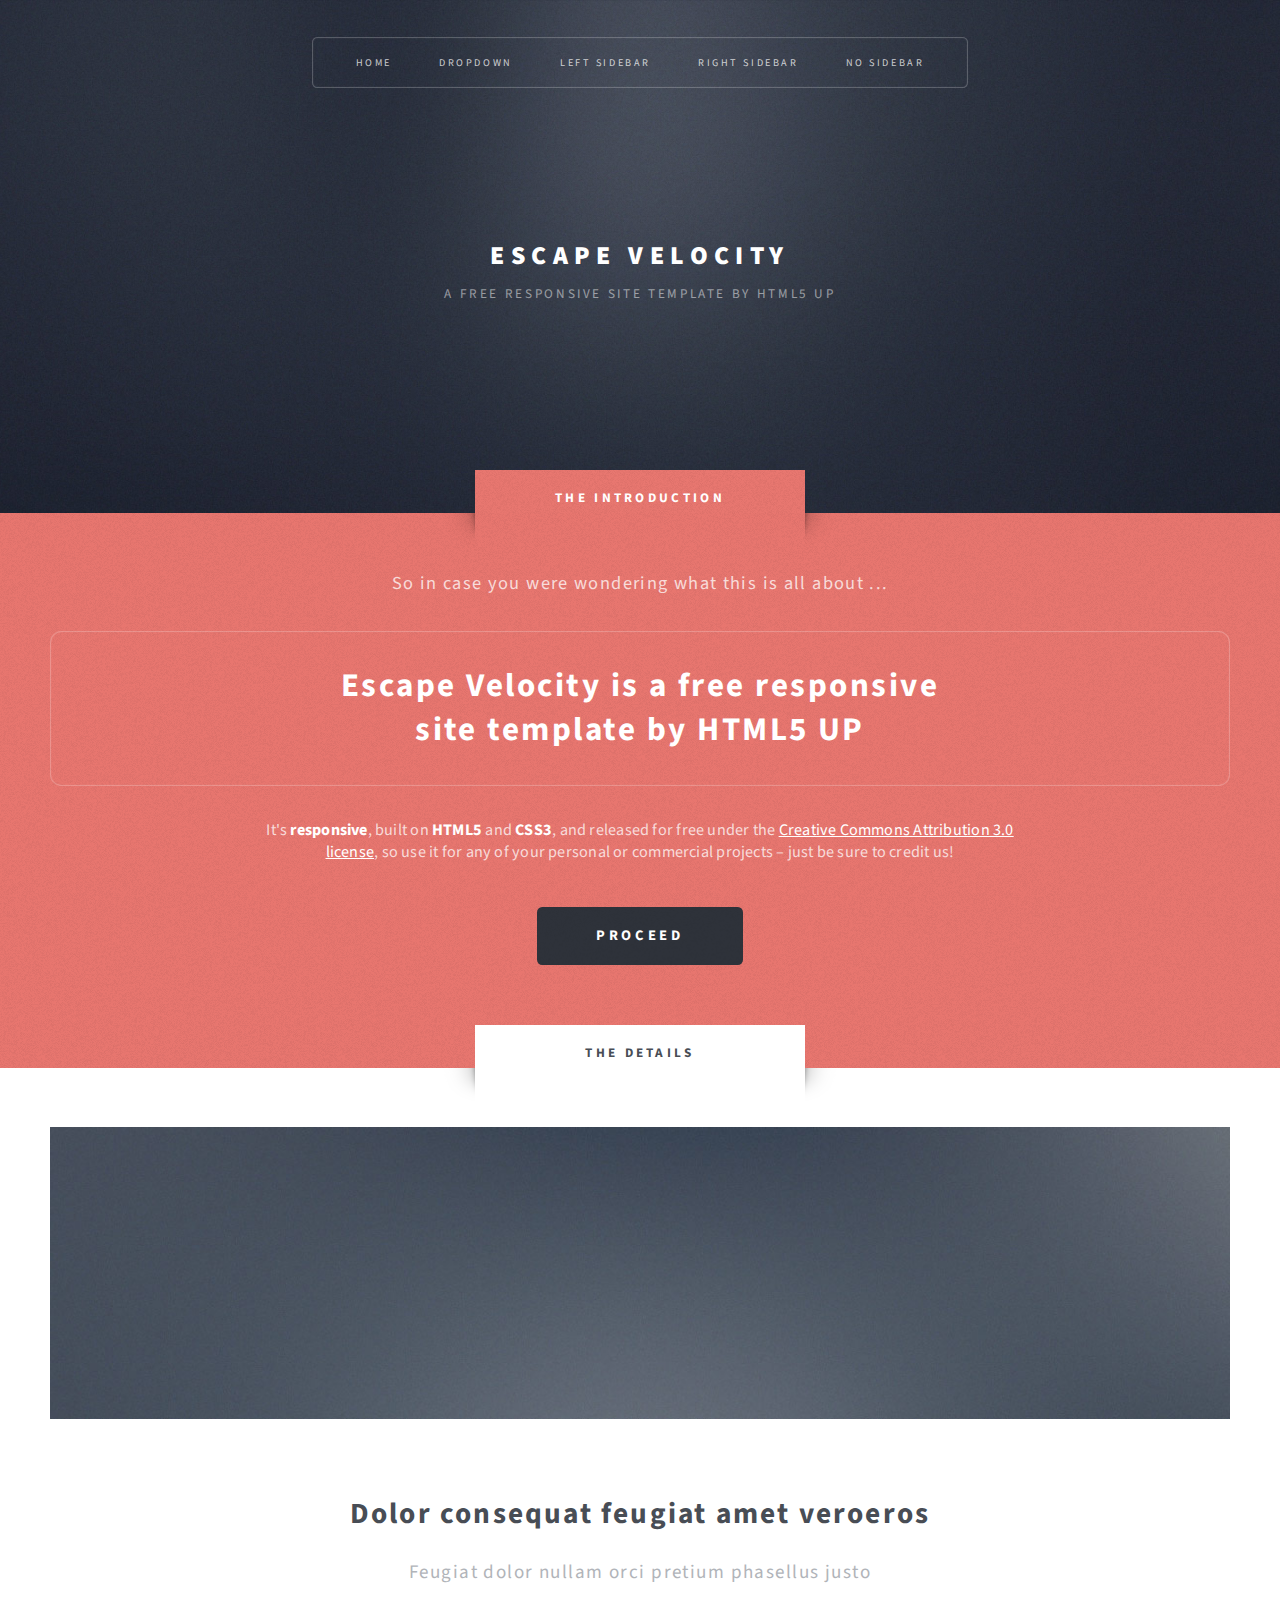
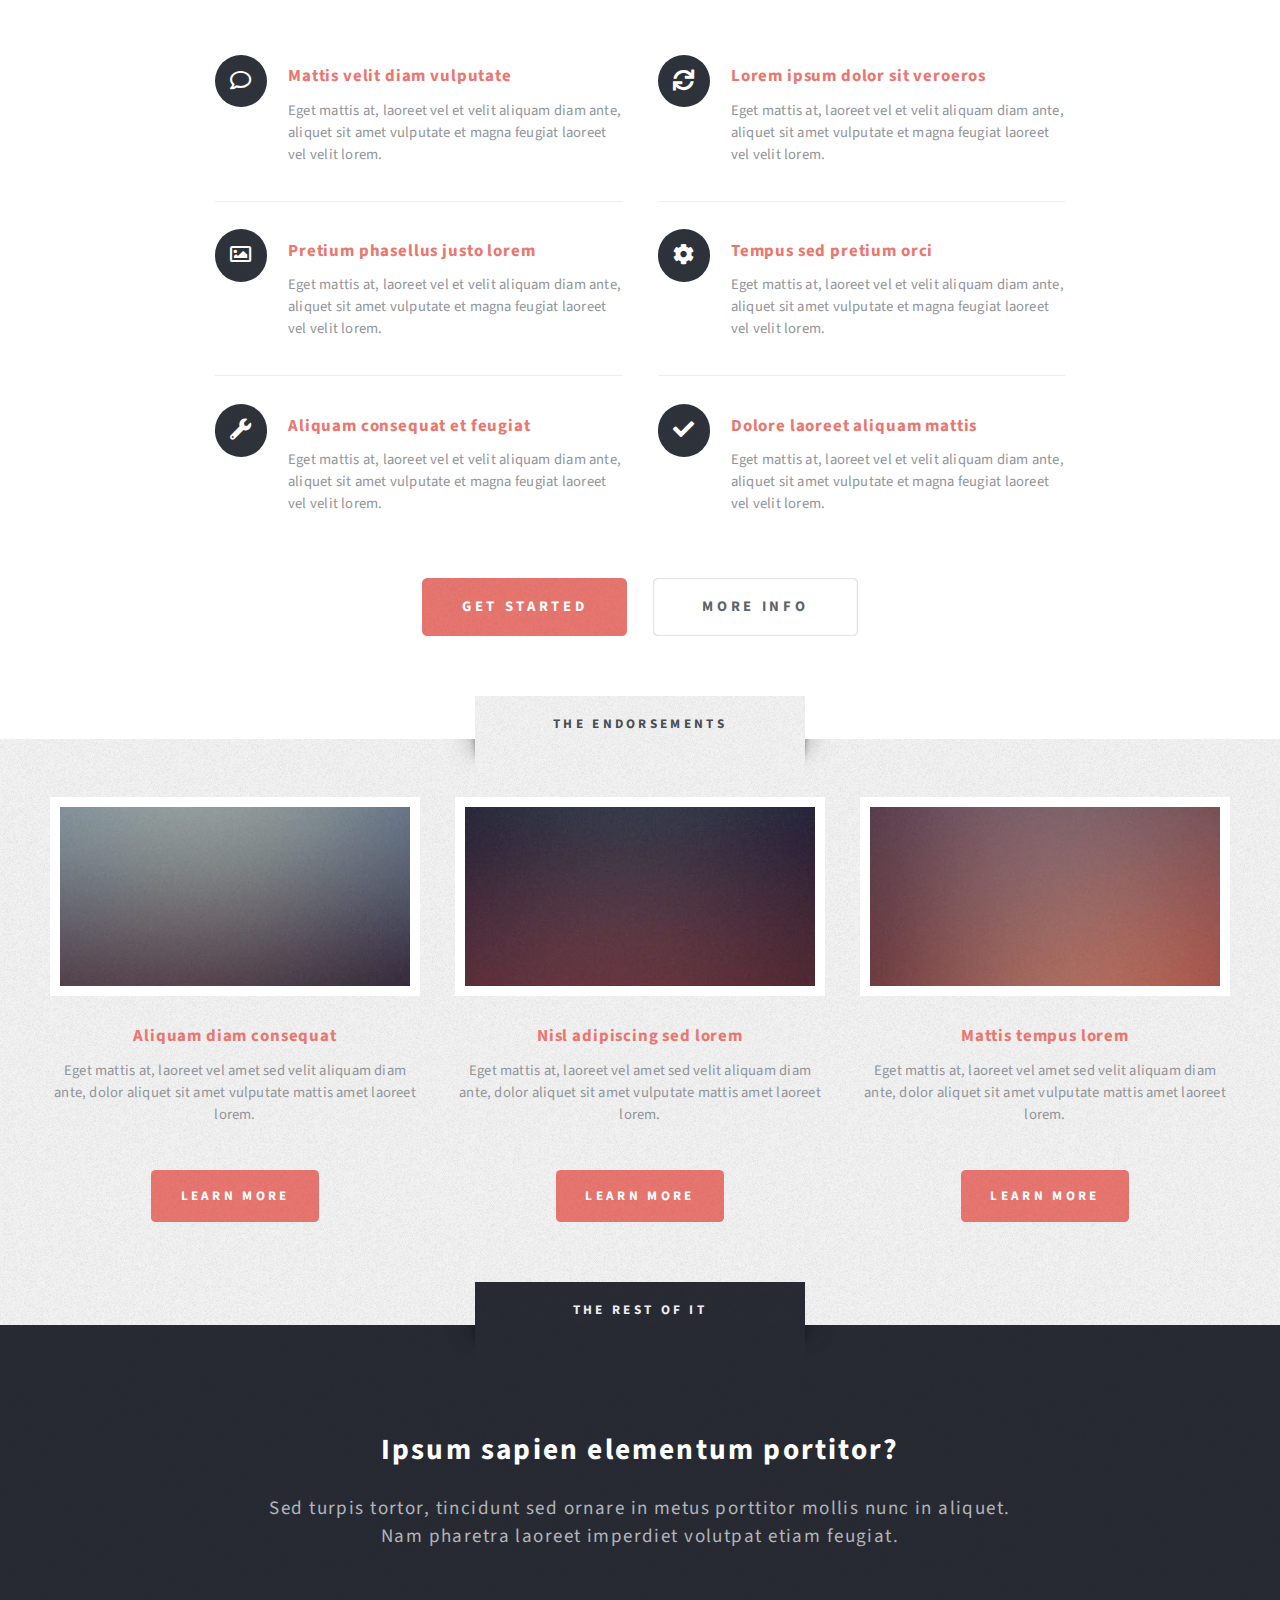
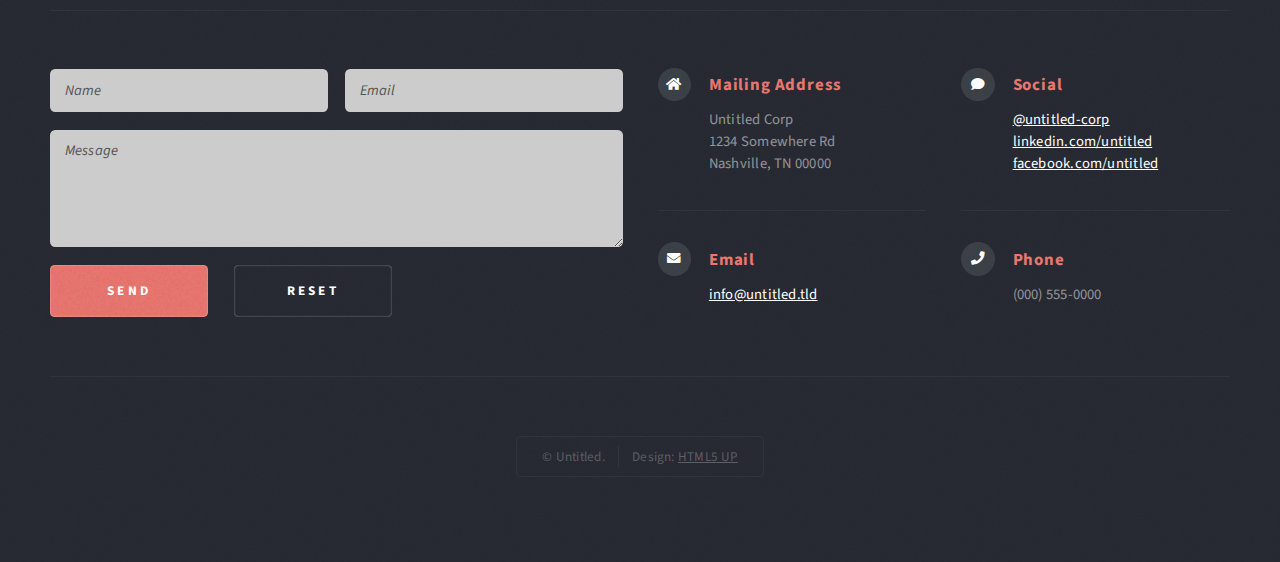
==== index.html @ 519ca479 "added template structure" ====
<!DOCTYPE HTML>
<!--
	Escape Velocity by HTML5 UP
	html5up.net | @ajlkn
	Free for personal and commercial use under the CCA 3.0 license (html5up.net/license)
-->
<html>
	<head>
		<title>Escape Velocity by HTML5 UP</title>
		<meta charset="utf-8" />
		<meta name="viewport" content="width=device-width, initial-scale=1, user-scalable=no" />
		<link rel="stylesheet" href="assets/css/main.css" />
	</head>
	<body class="homepage is-preload">
		<div id="page-wrapper">

			<!-- Header -->
				<section id="header" class="wrapper">

					<!-- Logo -->
						<div id="logo">
							<h1><a href="index.html">Escape Velocity</a></h1>
							<p>A free responsive site template by HTML5 UP</p>
						</div>

					<!-- Nav -->
						<nav id="nav">
							<ul>
								<li class="current"><a href="index.html">Home</a></li>
								<li>
									<a href="#">Dropdown</a>
									<ul>
										<li><a href="#">Lorem ipsum</a></li>
										<li><a href="#">Magna veroeros</a></li>
										<li><a href="#">Etiam nisl</a></li>
										<li>
											<a href="#">Sed consequat</a>
											<ul>
												<li><a href="#">Lorem dolor</a></li>
												<li><a href="#">Amet consequat</a></li>
												<li><a href="#">Magna phasellus</a></li>
												<li><a href="#">Etiam nisl</a></li>
												<li><a href="#">Sed feugiat</a></li>
											</ul>
										</li>
										<li><a href="#">Nisl tempus</a></li>
									</ul>
								</li>
								<li><a href="left-sidebar.html">Left Sidebar</a></li>
								<li><a href="right-sidebar.html">Right Sidebar</a></li>
								<li><a href="no-sidebar.html">No Sidebar</a></li>
							</ul>
						</nav>

				</section>

			<!-- Intro -->
				<section id="intro" class="wrapper style1">
					<div class="title">The Introduction</div>
					<div class="container">
						<p class="style1">So in case you were wondering what this is all about ...</p>
						<p class="style2">
							Escape Velocity is a free responsive<br class="mobile-hide" />
							site template by <a href="http://html5up.net" class="nobr">HTML5 UP</a>
						</p>
						<p class="style3">It's <strong>responsive</strong>, built on <strong>HTML5</strong> and <strong>CSS3</strong>, and released for
						free under the <a href="http://html5up.net/license">Creative Commons Attribution 3.0 license</a>, so use it for any of
						your personal or commercial projects &ndash; just be sure to credit us!</p>
						<ul class="actions">
							<li><a href="#" class="button style3 large">Proceed</a></li>
						</ul>
					</div>
				</section>

			<!-- Main -->
				<section id="main" class="wrapper style2">
					<div class="title">The Details</div>
					<div class="container">

						<!-- Image -->
							<a href="#" class="image featured">
								<img src="images/pic01.jpg" alt="" />
							</a>

						<!-- Features -->
							<section id="features">
								<header class="style1">
									<h2>Dolor consequat feugiat amet veroeros</h2>
									<p>Feugiat dolor nullam orci pretium phasellus justo</p>
								</header>
								<div class="feature-list">
									<div class="row">
										<div class="col-6 col-12-medium">
											<section>
												<h3 class="icon fa-comment">Mattis velit diam vulputate</h3>
												<p>Eget mattis at, laoreet vel et velit aliquam diam ante, aliquet sit amet vulputate et magna feugiat laoreet vel velit lorem.</p>
											</section>
										</div>
										<div class="col-6 col-12-medium">
											<section>
												<h3 class="icon solid fa-sync">Lorem ipsum dolor sit veroeros</h3>
												<p>Eget mattis at, laoreet vel et velit aliquam diam ante, aliquet sit amet vulputate et magna feugiat laoreet vel velit lorem.</p>
											</section>
										</div>
										<div class="col-6 col-12-medium">
											<section>
												<h3 class="icon fa-image">Pretium phasellus justo lorem</h3>
												<p>Eget mattis at, laoreet vel et velit aliquam diam ante, aliquet sit amet vulputate et magna feugiat laoreet vel velit lorem.</p>
											</section>
										</div>
										<div class="col-6 col-12-medium">
											<section>
												<h3 class="icon solid fa-cog">Tempus sed pretium orci</h3>
												<p>Eget mattis at, laoreet vel et velit aliquam diam ante, aliquet sit amet vulputate et magna feugiat laoreet vel velit lorem.</p>
											</section>
										</div>
										<div class="col-6 col-12-medium">
											<section>
												<h3 class="icon solid fa-wrench">Aliquam consequat et feugiat</h3>
												<p>Eget mattis at, laoreet vel et velit aliquam diam ante, aliquet sit amet vulputate et magna feugiat laoreet vel velit lorem.</p>
											</section>
										</div>
										<div class="col-6 col-12-medium">
											<section>
												<h3 class="icon solid fa-check">Dolore laoreet aliquam mattis</h3>
												<p>Eget mattis at, laoreet vel et velit aliquam diam ante, aliquet sit amet vulputate et magna feugiat laoreet vel velit lorem.</p>
											</section>
										</div>
									</div>
								</div>
								<ul class="actions special">
									<li><a href="#" class="button style1 large">Get Started</a></li>
									<li><a href="#" class="button style2 large">More Info</a></li>
								</ul>
							</section>

					</div>
				</section>

			<!-- Highlights -->
				<section id="highlights" class="wrapper style3">
					<div class="title">The Endorsements</div>
					<div class="container">
						<div class="row aln-center">
							<div class="col-4 col-12-medium">
								<section class="highlight">
									<a href="#" class="image featured"><img src="images/pic02.jpg" alt="" /></a>
									<h3><a href="#">Aliquam diam consequat</a></h3>
									<p>Eget mattis at, laoreet vel amet sed velit aliquam diam ante, dolor aliquet sit amet vulputate mattis amet laoreet lorem.</p>
									<ul class="actions">
										<li><a href="#" class="button style1">Learn More</a></li>
									</ul>
								</section>
							</div>
							<div class="col-4 col-12-medium">
								<section class="highlight">
									<a href="#" class="image featured"><img src="images/pic03.jpg" alt="" /></a>
									<h3><a href="#">Nisl adipiscing sed lorem</a></h3>
									<p>Eget mattis at, laoreet vel amet sed velit aliquam diam ante, dolor aliquet sit amet vulputate mattis amet laoreet lorem.</p>
									<ul class="actions">
										<li><a href="#" class="button style1">Learn More</a></li>
									</ul>
								</section>
							</div>
							<div class="col-4 col-12-medium">
								<section class="highlight">
									<a href="#" class="image featured"><img src="images/pic04.jpg" alt="" /></a>
									<h3><a href="#">Mattis tempus lorem</a></h3>
									<p>Eget mattis at, laoreet vel amet sed velit aliquam diam ante, dolor aliquet sit amet vulputate mattis amet laoreet lorem.</p>
									<ul class="actions">
										<li><a href="#" class="button style1">Learn More</a></li>
									</ul>
								</section>
							</div>
						</div>
					</div>
				</section>

			<!-- Footer -->
				<section id="footer" class="wrapper">
					<div class="title">The Rest Of It</div>
					<div class="container">
						<header class="style1">
							<h2>Ipsum sapien elementum portitor?</h2>
							<p>
								Sed turpis tortor, tincidunt sed ornare in metus porttitor mollis nunc in aliquet.<br />
								Nam pharetra laoreet imperdiet volutpat etiam feugiat.
							</p>
						</header>
						<div class="row">
							<div class="col-6 col-12-medium">

								<!-- Contact Form -->
									<section>
										<form method="post" action="#">
											<div class="row gtr-50">
												<div class="col-6 col-12-small">
													<input type="text" name="name" id="contact-name" placeholder="Name" />
												</div>
												<div class="col-6 col-12-small">
													<input type="text" name="email" id="contact-email" placeholder="Email" />
												</div>
												<div class="col-12">
													<textarea name="message" id="contact-message" placeholder="Message" rows="4"></textarea>
												</div>
												<div class="col-12">
													<ul class="actions">
														<li><input type="submit" class="style1" value="Send" /></li>
														<li><input type="reset" class="style2" value="Reset" /></li>
													</ul>
												</div>
											</div>
										</form>
									</section>

							</div>
							<div class="col-6 col-12-medium">

								<!-- Contact -->
									<section class="feature-list small">
										<div class="row">
											<div class="col-6 col-12-small">
												<section>
													<h3 class="icon solid fa-home">Mailing Address</h3>
													<p>
														Untitled Corp<br />
														1234 Somewhere Rd<br />
														Nashville, TN 00000
													</p>
												</section>
											</div>
											<div class="col-6 col-12-small">
												<section>
													<h3 class="icon solid fa-comment">Social</h3>
													<p>
														<a href="#">@untitled-corp</a><br />
														<a href="#">linkedin.com/untitled</a><br />
														<a href="#">facebook.com/untitled</a>
													</p>
												</section>
											</div>
											<div class="col-6 col-12-small">
												<section>
													<h3 class="icon solid fa-envelope">Email</h3>
													<p>
														<a href="#">info@untitled.tld</a>
													</p>
												</section>
											</div>
											<div class="col-6 col-12-small">
												<section>
													<h3 class="icon solid fa-phone">Phone</h3>
													<p>
														(000) 555-0000
													</p>
												</section>
											</div>
										</div>
									</section>

							</div>
						</div>
						<div id="copyright">
							<ul>
								<li>&copy; Untitled.</li><li>Design: <a href="http://html5up.net">HTML5 UP</a></li>
							</ul>
						</div>
					</div>
				</section>

		</div>

		<!-- Scripts -->
			<script src="assets/js/jquery.min.js"></script>
			<script src="assets/js/jquery.dropotron.min.js"></script>
			<script src="assets/js/browser.min.js"></script>
			<script src="assets/js/breakpoints.min.js"></script>
			<script src="assets/js/util.js"></script>
			<script src="assets/js/main.js"></script>

	</body>
</html>
---- assets/css/main.css ----
@import url("fontawesome-all.min.css");
@import url("https://fonts.googleapis.com/css?family=Source+Sans+Pro:400,400italic,700,900");

/*
	Escape Velocity by HTML5 UP
	html5up.net | @ajlkn
	Free for personal and commercial use under the CCA 3.0 license (html5up.net/license)
*/

html, body, div, span, applet, object,
iframe, h1, h2, h3, h4, h5, h6, p, blockquote,
pre, a, abbr, acronym, address, big, cite,
code, del, dfn, em, img, ins, kbd, q, s, samp,
small, strike, strong, sub, sup, tt, var, b,
u, i, center, dl, dt, dd, ol, ul, li, fieldset,
form, label, legend, table, caption, tbody,
tfoot, thead, tr, th, td, article, aside,
canvas, details, embed, figure, figcaption,
footer, header, hgroup, menu, nav, output, ruby,
section, summary, time, mark, audio, video {
	margin: 0;
	padding: 0;
	border: 0;
	font-size: 100%;
	font: inherit;
	vertical-align: baseline;}

article, aside, details, figcaption, figure,
footer, header, hgroup, menu, nav, section {
	display: block;}

body {
	line-height: 1;
}

ol, ul {
	list-style: none;
}

blockquote, q {
	quotes: none;
}

	blockquote:before, blockquote:after, q:before, q:after {
		content: '';
		content: none;
	}

table {
	border-collapse: collapse;
	border-spacing: 0;
}

body {
	-webkit-text-size-adjust: none;
}

mark {
	background-color: transparent;
	color: inherit;
}

input::-moz-focus-inner {
	border: 0;
	padding: 0;
}

input, select, textarea {
	-moz-appearance: none;
	-webkit-appearance: none;
	-ms-appearance: none;
	appearance: none;
}

/* Basic */

	@-ms-viewport {
		width: device-width;
	}

	html {
		box-sizing: border-box;
	}

	*, *:before, *:after {
		box-sizing: inherit;
	}

	body.is-preload *, body.is-preload *:before, body.is-preload *:after {
		-moz-animation: none !important;
		-webkit-animation: none !important;
		-ms-animation: none !important;
		animation: none !important;
		-moz-transition: none !important;
		-webkit-transition: none !important;
		-ms-transition: none !important;
		transition: none !important;
	}

	body, input, textarea, select {
		font-family: 'Source Sans Pro', sans-serif;
		font-weight: 400;
		color: #919499;
		font-size: 14pt;
		line-height: 1.75em;
		letter-spacing: 0.025em;
	}

	h1, h2, h3, h4, h5, h6 {
		font-weight: 700;
		color: #484d55;
	}

		h1 a, h2 a, h3 a, h4 a, h5 a, h6 a {
			color: inherit;
			text-decoration: none;
		}

	a {
		-moz-transition: color .25s ease-in-out;
		-webkit-transition: color .25s ease-in-out;
		-ms-transition: color .25s ease-in-out;
		transition: color .25s ease-in-out;
		text-decoration: underline;
		color: #717479;
	}

		a:hover {
			text-decoration: none;
		}

	strong, b {
		font-weight: 700;
		color: #484d55;
	}

	blockquote {
		border-left: solid 0.5em #ddd;
		padding: 1em 0 1em 2em;
		font-style: italic;
	}

	em, i {
		font-style: italic;
	}

	hr {
		border: 0;
		border-top: solid 1px #ddd;
		margin: 2em 0 2em 0;
	}

	sub {
		position: relative;
		top: 0.5em;
		font-size: 0.8em;
	}

	sup {
		position: relative;
		top: -0.5em;
		font-size: 0.8em;
	}

	.nobr {
		white-space: nowrap;
	}

	br.clear {
		clear: both;
	}

	p, ul, ol, dl, table, blockquote, form {
		margin-bottom: 2em;
	}

/* Container */

	.container {
		margin: 0 auto;
		max-width: 100%;
		width: 68em;
	}

		@media screen and (max-width: 1680px) {

			.container {
				width: 70em;
			}

		}

		@media screen and (max-width: 1280px) {

			.container {
				width: calc(100% - 100px);
			}

		}

		@media screen and (max-width: 980px) {

			.container {
				width: calc(100% - 100px);
			}

		}

		@media screen and (max-width: 736px) {

			.container {
				width: calc(100% - 40px);
			}

		}

/* Row */

	.row {
		display: flex;
		flex-wrap: wrap;
		box-sizing: border-box;
		align-items: stretch;
	}

		.row > * {
			box-sizing: border-box;
		}

		.row.gtr-uniform > * > :last-child {
			margin-bottom: 0;
		}

		.row.aln-left {
			justify-content: flex-start;
		}

		.row.aln-center {
			justify-content: center;
		}

		.row.aln-right {
			justify-content: flex-end;
		}

		.row.aln-top {
			align-items: flex-start;
		}

		.row.aln-middle {
			align-items: center;
		}

		.row.aln-bottom {
			align-items: flex-end;
		}

		.row > .imp {
			order: -1;
		}

		.row > .col-1 {
			width: 8.33333%;
		}

		.row > .off-1 {
			margin-left: 8.33333%;
		}

		.row > .col-2 {
			width: 16.66667%;
		}

		.row > .off-2 {
			margin-left: 16.66667%;
		}

		.row > .col-3 {
			width: 25%;
		}

		.row > .off-3 {
			margin-left: 25%;
		}

		.row > .col-4 {
			width: 33.33333%;
		}

		.row > .off-4 {
			margin-left: 33.33333%;
		}

		.row > .col-5 {
			width: 41.66667%;
		}

		.row > .off-5 {
			margin-left: 41.66667%;
		}

		.row > .col-6 {
			width: 50%;
		}

		.row > .off-6 {
			margin-left: 50%;
		}

		.row > .col-7 {
			width: 58.33333%;
		}

		.row > .off-7 {
			margin-left: 58.33333%;
		}

		.row > .col-8 {
			width: 66.66667%;
		}

		.row > .off-8 {
			margin-left: 66.66667%;
		}

		.row > .col-9 {
			width: 75%;
		}

		.row > .off-9 {
			margin-left: 75%;
		}

		.row > .col-10 {
			width: 83.33333%;
		}

		.row > .off-10 {
			margin-left: 83.33333%;
		}

		.row > .col-11 {
			width: 91.66667%;
		}

		.row > .off-11 {
			margin-left: 91.66667%;
		}

		.row > .col-12 {
			width: 100%;
		}

		.row > .off-12 {
			margin-left: 100%;
		}

		.row.gtr-0 {
			margin-top: 0px;
			margin-left: 0px;
		}

			.row.gtr-0 > * {
				padding: 0px 0 0 0px;
			}

			.row.gtr-0.gtr-uniform {
				margin-top: 0px;
			}

				.row.gtr-0.gtr-uniform > * {
					padding-top: 0px;
				}

		.row.gtr-25 {
			margin-top: -12.5px;
			margin-left: -12.5px;
		}

			.row.gtr-25 > * {
				padding: 12.5px 0 0 12.5px;
			}

			.row.gtr-25.gtr-uniform {
				margin-top: -12.5px;
			}

				.row.gtr-25.gtr-uniform > * {
					padding-top: 12.5px;
				}

		.row.gtr-50 {
			margin-top: -25px;
			margin-left: -25px;
		}

			.row.gtr-50 > * {
				padding: 25px 0 0 25px;
			}

			.row.gtr-50.gtr-uniform {
				margin-top: -25px;
			}

				.row.gtr-50.gtr-uniform > * {
					padding-top: 25px;
				}

		.row {
			margin-top: -50px;
			margin-left: -50px;
		}

			.row > * {
				padding: 50px 0 0 50px;
			}

			.row.gtr-uniform {
				margin-top: -50px;
			}

				.row.gtr-uniform > * {
					padding-top: 50px;
				}

		.row.gtr-150 {
			margin-top: -75px;
			margin-left: -75px;
		}

			.row.gtr-150 > * {
				padding: 75px 0 0 75px;
			}

			.row.gtr-150.gtr-uniform {
				margin-top: -75px;
			}

				.row.gtr-150.gtr-uniform > * {
					padding-top: 75px;
				}

		.row.gtr-200 {
			margin-top: -100px;
			margin-left: -100px;
		}

			.row.gtr-200 > * {
				padding: 100px 0 0 100px;
			}

			.row.gtr-200.gtr-uniform {
				margin-top: -100px;
			}

				.row.gtr-200.gtr-uniform > * {
					padding-top: 100px;
				}

		@media screen and (max-width: 1680px) {

			.row {
				display: flex;
				flex-wrap: wrap;
				box-sizing: border-box;
				align-items: stretch;
			}

				.row > * {
					box-sizing: border-box;
				}

				.row.gtr-uniform > * > :last-child {
					margin-bottom: 0;
				}

				.row.aln-left {
					justify-content: flex-start;
				}

				.row.aln-center {
					justify-content: center;
				}

				.row.aln-right {
					justify-content: flex-end;
				}

				.row.aln-top {
					align-items: flex-start;
				}

				.row.aln-middle {
					align-items: center;
				}

				.row.aln-bottom {
					align-items: flex-end;
				}

				.row > .imp-xlarge {
					order: -1;
				}

				.row > .col-1-xlarge {
					width: 8.33333%;
				}

				.row > .off-1-xlarge {
					margin-left: 8.33333%;
				}

				.row > .col-2-xlarge {
					width: 16.66667%;
				}

				.row > .off-2-xlarge {
					margin-left: 16.66667%;
				}

				.row > .col-3-xlarge {
					width: 25%;
				}

				.row > .off-3-xlarge {
					margin-left: 25%;
				}

				.row > .col-4-xlarge {
					width: 33.33333%;
				}

				.row > .off-4-xlarge {
					margin-left: 33.33333%;
				}

				.row > .col-5-xlarge {
					width: 41.66667%;
				}

				.row > .off-5-xlarge {
					margin-left: 41.66667%;
				}

				.row > .col-6-xlarge {
					width: 50%;
				}

				.row > .off-6-xlarge {
					margin-left: 50%;
				}

				.row > .col-7-xlarge {
					width: 58.33333%;
				}

				.row > .off-7-xlarge {
					margin-left: 58.33333%;
				}

				.row > .col-8-xlarge {
					width: 66.66667%;
				}

				.row > .off-8-xlarge {
					margin-left: 66.66667%;
				}

				.row > .col-9-xlarge {
					width: 75%;
				}

				.row > .off-9-xlarge {
					margin-left: 75%;
				}

				.row > .col-10-xlarge {
					width: 83.33333%;
				}

				.row > .off-10-xlarge {
					margin-left: 83.33333%;
				}

				.row > .col-11-xlarge {
					width: 91.66667%;
				}

				.row > .off-11-xlarge {
					margin-left: 91.66667%;
				}

				.row > .col-12-xlarge {
					width: 100%;
				}

				.row > .off-12-xlarge {
					margin-left: 100%;
				}

				.row.gtr-0 {
					margin-top: 0px;
					margin-left: 0px;
				}

					.row.gtr-0 > * {
						padding: 0px 0 0 0px;
					}

					.row.gtr-0.gtr-uniform {
						margin-top: 0px;
					}

						.row.gtr-0.gtr-uniform > * {
							padding-top: 0px;
						}

				.row.gtr-25 {
					margin-top: -12.5px;
					margin-left: -12.5px;
				}

					.row.gtr-25 > * {
						padding: 12.5px 0 0 12.5px;
					}

					.row.gtr-25.gtr-uniform {
						margin-top: -12.5px;
					}

						.row.gtr-25.gtr-uniform > * {
							padding-top: 12.5px;
						}

				.row.gtr-50 {
					margin-top: -25px;
					margin-left: -25px;
				}

					.row.gtr-50 > * {
						padding: 25px 0 0 25px;
					}

					.row.gtr-50.gtr-uniform {
						margin-top: -25px;
					}

						.row.gtr-50.gtr-uniform > * {
							padding-top: 25px;
						}

				.row {
					margin-top: -50px;
					margin-left: -50px;
				}

					.row > * {
						padding: 50px 0 0 50px;
					}

					.row.gtr-uniform {
						margin-top: -50px;
					}

						.row.gtr-uniform > * {
							padding-top: 50px;
						}

				.row.gtr-150 {
					margin-top: -75px;
					margin-left: -75px;
				}

					.row.gtr-150 > * {
						padding: 75px 0 0 75px;
					}

					.row.gtr-150.gtr-uniform {
						margin-top: -75px;
					}

						.row.gtr-150.gtr-uniform > * {
							padding-top: 75px;
						}

				.row.gtr-200 {
					margin-top: -100px;
					margin-left: -100px;
				}

					.row.gtr-200 > * {
						padding: 100px 0 0 100px;
					}

					.row.gtr-200.gtr-uniform {
						margin-top: -100px;
					}

						.row.gtr-200.gtr-uniform > * {
							padding-top: 100px;
						}

		}

		@media screen and (max-width: 1280px) {

			.row {
				display: flex;
				flex-wrap: wrap;
				box-sizing: border-box;
				align-items: stretch;
			}

				.row > * {
					box-sizing: border-box;
				}

				.row.gtr-uniform > * > :last-child {
					margin-bottom: 0;
				}

				.row.aln-left {
					justify-content: flex-start;
				}

				.row.aln-center {
					justify-content: center;
				}

				.row.aln-right {
					justify-content: flex-end;
				}

				.row.aln-top {
					align-items: flex-start;
				}

				.row.aln-middle {
					align-items: center;
				}

				.row.aln-bottom {
					align-items: flex-end;
				}

				.row > .imp-large {
					order: -1;
				}

				.row > .col-1-large {
					width: 8.33333%;
				}

				.row > .off-1-large {
					margin-left: 8.33333%;
				}

				.row > .col-2-large {
					width: 16.66667%;
				}

				.row > .off-2-large {
					margin-left: 16.66667%;
				}

				.row > .col-3-large {
					width: 25%;
				}

				.row > .off-3-large {
					margin-left: 25%;
				}

				.row > .col-4-large {
					width: 33.33333%;
				}

				.row > .off-4-large {
					margin-left: 33.33333%;
				}

				.row > .col-5-large {
					width: 41.66667%;
				}

				.row > .off-5-large {
					margin-left: 41.66667%;
				}

				.row > .col-6-large {
					width: 50%;
				}

				.row > .off-6-large {
					margin-left: 50%;
				}

				.row > .col-7-large {
					width: 58.33333%;
				}

				.row > .off-7-large {
					margin-left: 58.33333%;
				}

				.row > .col-8-large {
					width: 66.66667%;
				}

				.row > .off-8-large {
					margin-left: 66.66667%;
				}

				.row > .col-9-large {
					width: 75%;
				}

				.row > .off-9-large {
					margin-left: 75%;
				}

				.row > .col-10-large {
					width: 83.33333%;
				}

				.row > .off-10-large {
					margin-left: 83.33333%;
				}

				.row > .col-11-large {
					width: 91.66667%;
				}

				.row > .off-11-large {
					margin-left: 91.66667%;
				}

				.row > .col-12-large {
					width: 100%;
				}

				.row > .off-12-large {
					margin-left: 100%;
				}

				.row.gtr-0 {
					margin-top: 0px;
					margin-left: 0px;
				}

					.row.gtr-0 > * {
						padding: 0px 0 0 0px;
					}

					.row.gtr-0.gtr-uniform {
						margin-top: 0px;
					}

						.row.gtr-0.gtr-uniform > * {
							padding-top: 0px;
						}

				.row.gtr-25 {
					margin-top: -8.75px;
					margin-left: -8.75px;
				}

					.row.gtr-25 > * {
						padding: 8.75px 0 0 8.75px;
					}

					.row.gtr-25.gtr-uniform {
						margin-top: -8.75px;
					}

						.row.gtr-25.gtr-uniform > * {
							padding-top: 8.75px;
						}

				.row.gtr-50 {
					margin-top: -17.5px;
					margin-left: -17.5px;
				}

					.row.gtr-50 > * {
						padding: 17.5px 0 0 17.5px;
					}

					.row.gtr-50.gtr-uniform {
						margin-top: -17.5px;
					}

						.row.gtr-50.gtr-uniform > * {
							padding-top: 17.5px;
						}

				.row {
					margin-top: -35px;
					margin-left: -35px;
				}

					.row > * {
						padding: 35px 0 0 35px;
					}

					.row.gtr-uniform {
						margin-top: -35px;
					}

						.row.gtr-uniform > * {
							padding-top: 35px;
						}

				.row.gtr-150 {
					margin-top: -52.5px;
					margin-left: -52.5px;
				}

					.row.gtr-150 > * {
						padding: 52.5px 0 0 52.5px;
					}

					.row.gtr-150.gtr-uniform {
						margin-top: -52.5px;
					}

						.row.gtr-150.gtr-uniform > * {
							padding-top: 52.5px;
						}

				.row.gtr-200 {
					margin-top: -70px;
					margin-left: -70px;
				}

					.row.gtr-200 > * {
						padding: 70px 0 0 70px;
					}

					.row.gtr-200.gtr-uniform {
						margin-top: -70px;
					}

						.row.gtr-200.gtr-uniform > * {
							padding-top: 70px;
						}

		}

		@media screen and (max-width: 980px) {

			.row {
				display: flex;
				flex-wrap: wrap;
				box-sizing: border-box;
				align-items: stretch;
			}

				.row > * {
					box-sizing: border-box;
				}

				.row.gtr-uniform > * > :last-child {
					margin-bottom: 0;
				}

				.row.aln-left {
					justify-content: flex-start;
				}

				.row.aln-center {
					justify-content: center;
				}

				.row.aln-right {
					justify-content: flex-end;
				}

				.row.aln-top {
					align-items: flex-start;
				}

				.row.aln-middle {
					align-items: center;
				}

				.row.aln-bottom {
					align-items: flex-end;
				}

				.row > .imp-medium {
					order: -1;
				}

				.row > .col-1-medium {
					width: 8.33333%;
				}

				.row > .off-1-medium {
					margin-left: 8.33333%;
				}

				.row > .col-2-medium {
					width: 16.66667%;
				}

				.row > .off-2-medium {
					margin-left: 16.66667%;
				}

				.row > .col-3-medium {
					width: 25%;
				}

				.row > .off-3-medium {
					margin-left: 25%;
				}

				.row > .col-4-medium {
					width: 33.33333%;
				}

				.row > .off-4-medium {
					margin-left: 33.33333%;
				}

				.row > .col-5-medium {
					width: 41.66667%;
				}

				.row > .off-5-medium {
					margin-left: 41.66667%;
				}

				.row > .col-6-medium {
					width: 50%;
				}

				.row > .off-6-medium {
					margin-left: 50%;
				}

				.row > .col-7-medium {
					width: 58.33333%;
				}

				.row > .off-7-medium {
					margin-left: 58.33333%;
				}

				.row > .col-8-medium {
					width: 66.66667%;
				}

				.row > .off-8-medium {
					margin-left: 66.66667%;
				}

				.row > .col-9-medium {
					width: 75%;
				}

				.row > .off-9-medium {
					margin-left: 75%;
				}

				.row > .col-10-medium {
					width: 83.33333%;
				}

				.row > .off-10-medium {
					margin-left: 83.33333%;
				}

				.row > .col-11-medium {
					width: 91.66667%;
				}

				.row > .off-11-medium {
					margin-left: 91.66667%;
				}

				.row > .col-12-medium {
					width: 100%;
				}

				.row > .off-12-medium {
					margin-left: 100%;
				}

				.row.gtr-0 {
					margin-top: 0px;
					margin-left: 0px;
				}

					.row.gtr-0 > * {
						padding: 0px 0 0 0px;
					}

					.row.gtr-0.gtr-uniform {
						margin-top: 0px;
					}

						.row.gtr-0.gtr-uniform > * {
							padding-top: 0px;
						}

				.row.gtr-25 {
					margin-top: -12.5px;
					margin-left: -12.5px;
				}

					.row.gtr-25 > * {
						padding: 12.5px 0 0 12.5px;
					}

					.row.gtr-25.gtr-uniform {
						margin-top: -12.5px;
					}

						.row.gtr-25.gtr-uniform > * {
							padding-top: 12.5px;
						}

				.row.gtr-50 {
					margin-top: -25px;
					margin-left: -25px;
				}

					.row.gtr-50 > * {
						padding: 25px 0 0 25px;
					}

					.row.gtr-50.gtr-uniform {
						margin-top: -25px;
					}

						.row.gtr-50.gtr-uniform > * {
							padding-top: 25px;
						}

				.row {
					margin-top: -50px;
					margin-left: -50px;
				}

					.row > * {
						padding: 50px 0 0 50px;
					}

					.row.gtr-uniform {
						margin-top: -50px;
					}

						.row.gtr-uniform > * {
							padding-top: 50px;
						}

				.row.gtr-150 {
					margin-top: -75px;
					margin-left: -75px;
				}

					.row.gtr-150 > * {
						padding: 75px 0 0 75px;
					}

					.row.gtr-150.gtr-uniform {
						margin-top: -75px;
					}

						.row.gtr-150.gtr-uniform > * {
							padding-top: 75px;
						}

				.row.gtr-200 {
					margin-top: -100px;
					margin-left: -100px;
				}

					.row.gtr-200 > * {
						padding: 100px 0 0 100px;
					}

					.row.gtr-200.gtr-uniform {
						margin-top: -100px;
					}

						.row.gtr-200.gtr-uniform > * {
							padding-top: 100px;
						}

		}

		@media screen and (max-width: 736px) {

			.row {
				display: flex;
				flex-wrap: wrap;
				box-sizing: border-box;
				align-items: stretch;
			}

				.row > * {
					box-sizing: border-box;
				}

				.row.gtr-uniform > * > :last-child {
					margin-bottom: 0;
				}

				.row.aln-left {
					justify-content: flex-start;
				}

				.row.aln-center {
					justify-content: center;
				}

				.row.aln-right {
					justify-content: flex-end;
				}

				.row.aln-top {
					align-items: flex-start;
				}

				.row.aln-middle {
					align-items: center;
				}

				.row.aln-bottom {
					align-items: flex-end;
				}

				.row > .imp-small {
					order: -1;
				}

				.row > .col-1-small {
					width: 8.33333%;
				}

				.row > .off-1-small {
					margin-left: 8.33333%;
				}

				.row > .col-2-small {
					width: 16.66667%;
				}

				.row > .off-2-small {
					margin-left: 16.66667%;
				}

				.row > .col-3-small {
					width: 25%;
				}

				.row > .off-3-small {
					margin-left: 25%;
				}

				.row > .col-4-small {
					width: 33.33333%;
				}

				.row > .off-4-small {
					margin-left: 33.33333%;
				}

				.row > .col-5-small {
					width: 41.66667%;
				}

				.row > .off-5-small {
					margin-left: 41.66667%;
				}

				.row > .col-6-small {
					width: 50%;
				}

				.row > .off-6-small {
					margin-left: 50%;
				}

				.row > .col-7-small {
					width: 58.33333%;
				}

				.row > .off-7-small {
					margin-left: 58.33333%;
				}

				.row > .col-8-small {
					width: 66.66667%;
				}

				.row > .off-8-small {
					margin-left: 66.66667%;
				}

				.row > .col-9-small {
					width: 75%;
				}

				.row > .off-9-small {
					margin-left: 75%;
				}

				.row > .col-10-small {
					width: 83.33333%;
				}

				.row > .off-10-small {
					margin-left: 83.33333%;
				}

				.row > .col-11-small {
					width: 91.66667%;
				}

				.row > .off-11-small {
					margin-left: 91.66667%;
				}

				.row > .col-12-small {
					width: 100%;
				}

				.row > .off-12-small {
					margin-left: 100%;
				}

				.row.gtr-0 {
					margin-top: 0px;
					margin-left: 0px;
				}

					.row.gtr-0 > * {
						padding: 0px 0 0 0px;
					}

					.row.gtr-0.gtr-uniform {
						margin-top: 0px;
					}

						.row.gtr-0.gtr-uniform > * {
							padding-top: 0px;
						}

				.row.gtr-25 {
					margin-top: -7.5px;
					margin-left: -7.5px;
				}

					.row.gtr-25 > * {
						padding: 7.5px 0 0 7.5px;
					}

					.row.gtr-25.gtr-uniform {
						margin-top: -7.5px;
					}

						.row.gtr-25.gtr-uniform > * {
							padding-top: 7.5px;
						}

				.row.gtr-50 {
					margin-top: -15px;
					margin-left: -15px;
				}

					.row.gtr-50 > * {
						padding: 15px 0 0 15px;
					}

					.row.gtr-50.gtr-uniform {
						margin-top: -15px;
					}

						.row.gtr-50.gtr-uniform > * {
							padding-top: 15px;
						}

				.row {
					margin-top: -30px;
					margin-left: -30px;
				}

					.row > * {
						padding: 30px 0 0 30px;
					}

					.row.gtr-uniform {
						margin-top: -30px;
					}

						.row.gtr-uniform > * {
							padding-top: 30px;
						}

				.row.gtr-150 {
					margin-top: -45px;
					margin-left: -45px;
				}

					.row.gtr-150 > * {
						padding: 45px 0 0 45px;
					}

					.row.gtr-150.gtr-uniform {
						margin-top: -45px;
					}

						.row.gtr-150.gtr-uniform > * {
							padding-top: 45px;
						}

				.row.gtr-200 {
					margin-top: -60px;
					margin-left: -60px;
				}

					.row.gtr-200 > * {
						padding: 60px 0 0 60px;
					}

					.row.gtr-200.gtr-uniform {
						margin-top: -60px;
					}

						.row.gtr-200.gtr-uniform > * {
							padding-top: 60px;
						}

		}

/* Section/Article */

	section,
	article {
		margin: 0 0 4em 0;
	}

	section > :last-child,
	article > :last-child,
	section:last-child,
	article:last-child {
		margin-bottom: 0;
	}

	header.style1 {
		text-align: center;
		padding: 3em 0 3em 0;
	}

		header.style1 h2 {
			font-weight: 700;
			font-size: 2em;
			letter-spacing: 0.075em;
			line-height: 1.5em;
		}

		header.style1 p {
			color: #b1b4b9;
			display: block;
			margin: 1.15em 0 0 0;
			font-size: 1.3em;
			letter-spacing: 0.075em;
			line-height: 1.5em;
		}

/* Table */

	table {
		width: 100%;
	}

		table.default {
			width: 100%;
		}

			table.default tbody tr:nth-child(2n+2) {
				background: #f4f4f4;
			}

			table.default td {
				padding: 0.5em 1em 0.5em 1em;
			}

			table.default th {
				text-align: left;
				font-weight: 400;
				padding: 0.5em 1em 0.5em 1em;
			}

			table.default thead {
				background: #484d55;
				color: #fff;
			}

			table.default tfoot {
				background: #eee;
			}

/* Form */

	form label {
		display: block;
		font-weight: 700;
		color: #484d55;
		margin: 0.25em 0 0.5em 0;
	}

	form input[type="text"],
	form input[type="email"],
	form input[type="password"],
	form select,
	form textarea {
		-moz-transition: all .25s ease-in-out;
		-webkit-transition: all .25s ease-in-out;
		-ms-transition: all .25s ease-in-out;
		transition: all .25s ease-in-out;
		-webkit-appearance: none;
		display: block;
		border: 0;
		background: #eee;
		box-shadow: inset 0px 0px 1px 0px #a0a1a7;
		border-radius: 0.35em;
		width: 100%;
		padding: 0.75em 1em 0.75em 1em;
	}

		form input[type="text"]:focus,
		form input[type="email"]:focus,
		form input[type="password"]:focus,
		form select:focus,
		form textarea:focus {
			background: #f8f8f8;
		}

	form input[type="text"],
	form input[type="email"]
	input[type="password"] {
		line-height: 1em;
	}

	form select {
		line-height: 1em;
	}

	form textarea {
		min-height: 8em;
	}

	form ul.actions {
		margin-top: 0;
	}

	form ::-webkit-input-placeholder {
		color: #555 !important;
		font-style: italic;
		line-height: 1.35em;
	}

	form :-moz-placeholder {
		color: #555 !important;
		font-style: italic;
	}

	form ::-moz-placeholder {
		color: #555 !important;
		font-style: italic;
	}

	form :-ms-input-placeholder {
		color: #555 !important;
		font-style: italic;
	}

	form ::-moz-focus-inner {
		border: 0;
	}

/* Image */

	.image {
		display: inline-block;
	}

		.image img {
			display: block;
			width: 100%;
		}

		.image.fit {
			display: block;
			width: 100%;
		}

		.image.left {
			float: left;
			margin: 0 2em 2em 0;
		}

		.image.centered {
			display: block;
			margin: 0 0 2em 0;
		}

			.image.centered img {
				margin: 0 auto;
				width: auto;
			}

		.image.featured {
			display: block;
			width: 100%;
			margin: 0 0 2em 0;
		}

/* Button */

	input[type="button"],
	input[type="submit"],
	input[type="reset"],
	button,
	.button {
		-moz-transition: all .25s ease-in-out;
		-webkit-transition: all .25s ease-in-out;
		-ms-transition: all .25s ease-in-out;
		transition: all .25s ease-in-out;
		display: inline-block;
		background: #444;
		text-align: center;
		text-transform: uppercase;
		font-weight: 700;
		letter-spacing: 0.25em;
		text-decoration: none;
		border-radius: 0.35em;
		border: 0;
		outline: 0;
		cursor: pointer;
		padding: 0 2.25em 0 2.25em;
		font-size: 0.9em;
		min-width: 12em;
		height: 4em;
		line-height: 4em;
	}

		input[type="button"]:hover,
		input[type="submit"]:hover,
		input[type="reset"]:hover,
		button:hover,
		.button:hover {
			background-color: #f98780;
		}

		input[type="button"].large,
		input[type="submit"].large,
		input[type="reset"].large,
		button.large,
		.button.large {
			font-size: 1em;
			min-width: 14em;
		}

		input[type="button"].style1,
		input[type="submit"].style1,
		input[type="reset"].style1,
		button.style1,
		.button.style1 {
			background: #e97770 url("images/overlay.png");
			color: #fff;
		}

			input[type="button"].style1:hover,
			input[type="submit"].style1:hover,
			input[type="reset"].style1:hover,
			button.style1:hover,
			.button.style1:hover {
				background-color: #f98780;
			}

			input[type="button"].style1:active,
			input[type="submit"].style1:active,
			input[type="reset"].style1:active,
			button.style1:active,
			.button.style1:active {
				background-color: #d96760;
			}

		input[type="button"].style2,
		input[type="submit"].style2,
		input[type="reset"].style2,
		button.style2,
		.button.style2 {
			background: none;
			color: #606167;
			box-shadow: inset 0px 0px 2px 0px #a0a1a7;
		}

			input[type="button"].style2:hover,
			input[type="submit"].style2:hover,
			input[type="reset"].style2:hover,
			button.style2:hover,
			.button.style2:hover {
				box-shadow: inset 0px 0px 2px 0px #606167;
			}

			input[type="button"].style2:active,
			input[type="submit"].style2:active,
			input[type="reset"].style2:active,
			button.style2:active,
			.button.style2:active {
				box-shadow: inset 0px 0px 2px 0px #202127;
			}

		input[type="button"].style3,
		input[type="submit"].style3,
		input[type="reset"].style3,
		button.style3,
		.button.style3 {
			background: #2f333b url("images/overlay.png");
			color: #fff;
		}

			input[type="button"].style3:hover,
			input[type="submit"].style3:hover,
			input[type="reset"].style3:hover,
			button.style3:hover,
			.button.style3:hover {
				background-color: #3f434b;
			}

			input[type="button"].style3:active,
			input[type="submit"].style3:active,
			input[type="reset"].style3:active,
			button.style3:active,
			.button.style3:active {
				background-color: #1f232b;
			}

/* List */

	ul {
		list-style: disc;
		padding-left: 1em;
	}

		ul li {
			padding-left: 0.5em;
		}

		ul.style2 {
			list-style: none;
			padding-left: 0;
		}

			ul.style2 li {
				border-top: solid 1px #eee;
				padding: 1.5em 0 0 0;
				margin: 1.5em 0 0 0;
			}

				ul.style2 li:first-child {
					border-top: 0;
					padding-top: 0;
					margin-top: 0;
				}

		ul.style3 {
			list-style: none;
			padding-left: 0;
		}

			ul.style3 li {
				border-top: solid 1px #eee;
				padding: 0.5em 0 0 0;
				margin: 0.5em 0 0 0;
			}

				ul.style3 li:first-child {
					border-top: 0;
					padding-top: 0;
					margin-top: 0;
				}

	ol {
		list-style: decimal;
		padding-left: 1.25em;
	}

		ol li {
			padding-left: 0.25em;
		}

/* Actions */

	ul.actions {
		list-style: none;
		padding-left: 0;
		margin: 3em 0 0 0;
	}

		ul.actions li {
			display: inline-block;
			margin: 0 0.75em 0 0.75em;
			padding-left: 0;
		}

			ul.actions li:first-child {
				margin-left: 0;
			}

			ul.actions li:last-child {
				margin-right: 0;
			}

		ul.actions.special {
			text-align: center;
		}

/* Feature List */

	.feature-list {
		max-width: 58em;
		margin-left: auto;
		margin-right: auto;
		position: relative;
		top: 0.75em;
	}

		.feature-list section {
			border-top: solid 1px #eee;
			padding-top: 3em;
			padding-left: 5em;
			position: relative;
		}

		@media screen and (min-width: 981px) {

			.feature-list > .row > :nth-child(-n + 2) > section {
				border-top: 0;
				padding-top: 0;
			}

		}

		.feature-list h3 {
			color: #e97770 !important;
			margin: -0.35em 0 0.75em 0;
			font-size: 1.15em;
			letter-spacing: 0.05em;
		}

			.feature-list h3:before {
				display: block;
				color: #fff;
				background: #2f333b url("images/overlay.png");
				border-radius: 2.5em;
				text-align: center;
				width: 2.5em;
				height: 2.5em;
				line-height: 2.5em;
				margin-right: 0.75em;
				position: absolute;
				left: 0;
				margin-top: -0.5em;
			}

		.feature-list.small section {
			padding-left: 3.5em;
		}

		.feature-list.small h3:before {
			font-size: 0.8em;
		}

/* Icons */

	.icon {
		text-decoration: none;
		text-decoration: none;
	}

		.icon:before {
			-moz-osx-font-smoothing: grayscale;
			-webkit-font-smoothing: antialiased;
			display: inline-block;
			font-style: normal;
			font-variant: normal;
			text-rendering: auto;
			line-height: 1;
			text-transform: none !important;
			font-family: 'Font Awesome 5 Free';
			font-weight: 400;
		}

		.icon:before {
			line-height: inherit;
			font-size: 1.25em;
		}

		.icon > .label {
			display: none;
		}

		.icon.solid:before {
			font-weight: 900;
		}

		.icon.brands:before {
			font-family: 'Font Awesome 5 Brands';
		}

/* Box */

	.box header {
		margin: 0 0 1.5em 0;
	}

		.box header.style1 {
			position: relative;
			margin: -0.5em 0 0 0;
			padding-top: 0;
		}

	.box h2 {
		margin: 0 0 0.75em 0;
		font-size: 1.15em;
		letter-spacing: 0.05em;
	}

	.box h3 {
		margin: 0 0 0.5em 0;
		font-size: 1em;
		font-weight: 600;
		letter-spacing: 0.05em;
	}

	.box.post-excerpt .image.left {
		position: relative;
		top: 0.5em;
		width: 5em;
	}

	.box.post-excerpt h3, .box.post-excerpt p {
		margin-left: 7em;
	}

/* Wrapper */

	.wrapper {
		position: relative;
		padding: 6em 0 9em 0;
	}

		.wrapper .title {
			position: absolute;
			top: 0;
			left: 50%;
			text-align: center;
			text-transform: uppercase;
			display: block;
			font-weight: 700;
			letter-spacing: 0.25em;
			font-size: 0.9em;
			width: 25em;
			height: 3.25em;
			top: -3.25em;
			line-height: 3.25em;
			margin-bottom: -3.25em;
			margin-left: -12.5em;
			padding-top: 0.5em;
		}

			.wrapper .title:before {
				content: '';
				position: absolute;
				bottom: -38px;
				left: -35px;
				width: 35px;
				height: 38px;
				background: url("images/shadow.png");
			}

			.wrapper .title:after {
				-moz-transform: scaleX(-1);
				-webkit-transform: scaleX(-1);
				-ms-transform: scaleX(-1);
				transform: scaleX(-1);
				content: '';
				position: absolute;
				bottom: -38px;
				right: -35px;
				width: 35px;
				height: 38px;
				background: url("images/shadow.png");
			}

		.wrapper.style1 {
			background: #e97770 url("images/overlay.png");
			color: #eee;
			color: rgba(255, 255, 255, 0.75);
		}

			.wrapper.style1 .title {
				background: #e97770 url("images/overlay.png");
				color: #fff;
			}

			.wrapper.style1 h1, .wrapper.style1 h2, .wrapper.style1 h3, .wrapper.style1 h4, .wrapper.style1 h5, .wrapper.style1 h6, .wrapper.style1 strong, .wrapper.style1 b, .wrapper.style1 a {
				color: #fff;
			}

		.wrapper.style2 {
			background: #fff;
		}

			.wrapper.style2 .title {
				background: #fff;
				color: #484d55;
			}

		.wrapper.style3 {
			background: #f3f3f3 url("images/overlay.png");
		}

			.wrapper.style3 .title {
				background: #f3f3f3 url("images/overlay.png");
				color: #484d55;
			}

			.wrapper.style3 .image {
				border: solid 10px #fff;
			}

/* Page Wrapper */

	#page-wrapper > section {
		margin-bottom: 0;
	}

/* Header */

	#header {
		display: -moz-flex;
		display: -webkit-flex;
		display: -ms-flex;
		display: flex;
		-moz-align-items: center;
		-webkit-align-items: center;
		-ms-align-items: center;
		align-items: center;
		-moz-justify-content: center;
		-webkit-justify-content: center;
		-ms-justify-content: center;
		justify-content: center;
		position: relative;
		height: 24em;
		background: url("../../images/banner.jpg") center center;
		background-size: cover;
		padding: 0;
	}

		#header:before {
			content: '';
			position: absolute;
			top: 0;
			left: 0;
			width: 100%;
			height: 100%;
			background: url("images/overlay.png");
		}

		.homepage #header {
			height: 35em;
		}

/* Logo */

	#logo {
		width: 100%;
		text-align: center;
		position: relative;
		top: 1.5em;
	}

		#logo h1 {
			font-weight: 900;
			text-transform: uppercase;
			color: #fff;
			font-size: 2em;
			letter-spacing: 0.25em;
		}

		#logo p {
			color: #eee;
			color: rgba(255, 255, 255, 0.5);
			text-transform: uppercase;
			margin: 1.25em 0 0 0;
			display: block;
			letter-spacing: 0.2em;
			font-size: 0.9em;
		}

/* Nav */

	#nav {
		position: absolute;
		display: block;
		top: 2.5em;
		left: 0;
		width: 100%;
		text-align: center;
	}

		#nav > ul {
			display: inline-block;
			border-radius: 0.35em;
			box-shadow: inset 0px 0px 1px 1px rgba(255, 255, 255, 0.25);
			padding: 0 1.5em 0 1.5em;
		}

			#nav > ul > li {
				display: inline-block;
				text-align: center;
				padding: 0 1.5em 0 1.5em;
			}

				#nav > ul > li > ul {
					display: none;
				}

				#nav > ul > li > a, #nav > ul > li > span {
					display: block;
					color: #eee;
					color: rgba(255, 255, 255, 0.75);
					text-transform: uppercase;
					text-decoration: none;
					font-size: 0.7em;
					letter-spacing: 0.25em;
					height: 5em;
					line-height: 5em;
					-moz-transition: all .25s ease-in-out;
					-webkit-transition: all .25s ease-in-out;
					-o-transition: all .25s ease-in-out;
					-ms-transition: all .25s ease-in-out;
					transition: all .25s ease-in-out;
					outline: 0;
				}

				#nav > ul > li:hover > a {
					color: #fff;
				}

				#nav > ul > li.active > a, #nav > ul > li.active > span {
					color: #fff;
				}

	.dropotron {
		background: #222835 url("images/overlay.png");
		background-color: rgba(44, 50, 63, 0.925);
		padding: 1.25em 1em 1.25em 1em;
		border-radius: 0.35em;
		box-shadow: inset 0px 0px 1px 1px rgba(255, 255, 255, 0.25);
		min-width: 12em;
		text-align: left;
		margin-top: -1.25em;
		margin-left: -1px;
		list-style: none;
	}

		.dropotron.level-0 {
			margin-top: -1px;
			margin-left: 0;
			border-top-left-radius: 0;
			border-top-right-radius: 0;
		}

		.dropotron a, .dropotron span {
			-moz-transition: all .25s ease-in-out;
			-webkit-transition: all .25s ease-in-out;
			-ms-transition: all .25s ease-in-out;
			transition: all .25s ease-in-out;
			display: block;
			color: #eee;
			color: rgba(255, 255, 255, 0.75);
			text-transform: uppercase;
			text-decoration: none;
			font-size: 0.7em;
			letter-spacing: 0.25em;
			border-top: solid 1px rgba(255, 255, 255, 0.15);
			line-height: 3em;
		}

		.dropotron li {
			padding-left: 0;
		}

			.dropotron li:first-child a, .dropotron li:first-child span {
				border-top: 0;
			}

			.dropotron li:hover > a, .dropotron li:hover > span {
				color: #fff;
			}

/* Intro */

	#intro {
		padding-bottom: 8em;
		text-align: center;
	}

		#intro p.style1 {
			font-size: 1.5em;
			letter-spacing: 0.075em;
		}

		#intro p.style2 {
			font-weight: 700;
			color: #fff;
			border-radius: 0.35em;
			box-shadow: inset 0px 0px 1px 1px rgba(255, 255, 255, 0.25);
			font-size: 2.75em;
			letter-spacing: 0.075em;
			line-height: 1.35em;
			padding: 1em 0 1em 0;
			margin-bottom: 1em;
		}

			#intro p.style2 a {
				color: inherit;
				text-decoration: none;
			}

		#intro p.style3 {
			font-size: 1.1em;
			width: 48em;
			margin: 0 auto;
		}

/* Features */

	#features header.style1 {
		padding-bottom: 5em;
	}

	#features ul.actions {
		margin-top: 5em;
	}

/* Highlights */

	#highlights .highlight {
		text-align: center;
	}

		#highlights .highlight h3 {
			color: #e97770;
			margin: 0 0 0.75em 0;
			font-size: 1.15em;
			letter-spacing: 0.05em;
		}

/* Main */

/* Footer */

	#footer {
		background: #282b34 url("images/overlay.png");
		color: #eee;
		color: rgba(255, 255, 255, 0.5);
		padding-bottom: 6em;
	}

		#footer h1, #footer h2, #footer h3, #footer h4, #footer h5, #footer h6, #footer strong, #footer b, #footer a {
			color: #fff;
		}

		#footer hr {
			border-top-color: #333;
			border-top-color: rgba(255, 255, 255, 0.05);
		}

		#footer form input[type="text"],
		#footer form input[type="email"],
		#footer form input[type="password"],
		#footer form select,
		#footer form textarea {
			background: #ccc;
			box-shadow: none;
		}

			#footer form input[type="text"]:focus,
			#footer form input[type="email"]:focus,
			#footer form input[type="password"]:focus,
			#footer form select:focus,
			#footer form textarea:focus {
				background: #fff;
			}

		#footer input[type="button"],
		#footer input[type="submit"],
		#footer input[type="reset"],
		#footer button,
		#footer .button {
			color: #fff;
			box-shadow: inset 0px 0px 2px 0px rgba(255, 255, 255, 0.5);
		}

			#footer input[type="button"]:hover,
			#footer input[type="submit"]:hover,
			#footer input[type="reset"]:hover,
			#footer button:hover,
			#footer .button:hover {
				color: #fff;
				box-shadow: inset 0px 0px 2px 0px rgba(255, 255, 255, 0.65);
			}

			#footer input[type="button"]:active,
			#footer input[type="submit"]:active,
			#footer input[type="reset"]:active,
			#footer button:active,
			#footer .button:active {
				box-shadow: inset 0px 0px 2px 0px rgba(255, 255, 255, 0.75);
			}

			#footer input[type="button"].style2:active,
			#footer input[type="submit"].style2:active,
			#footer input[type="reset"].style2:active,
			#footer button.style2:active,
			#footer .button.style2:active {
				box-shadow: inset 0px 0px 2px 0px rgba(255, 255, 255, 0.75);
			}

		#footer .title {
			background: #282b34 url("images/overlay.png");
			color: #eee;
		}

		#footer header.style1 {
			padding-bottom: 6em;
			margin-bottom: 6em;
			border-bottom: solid 1px rgba(255, 255, 255, 0.05);
		}

			#footer header.style1 h2 {
				color: #fff;
			}

			#footer header.style1 .p {
				color: inherit;
			}

		#footer .feature-list {
			max-width: 100%;
		}

			#footer .feature-list section {
				border-top-color: rgba(255, 255, 255, 0.05);
			}

			#footer .feature-list h3:before {
				background: #3d4249 url("images/overlay.png");
			}

/* Copyright */

	#copyright {
		text-align: center;
		padding-top: 6em;
		margin-top: 6em;
		border-top: solid 1px rgba(255, 255, 255, 0.05);
	}

		#copyright ul {
			display: inline-block;
			border-radius: 0.35em;
			box-shadow: inset 0px 0px 1px 1px rgba(255, 255, 255, 0.05);
			color: #aaa;
			color: rgba(255, 255, 255, 0.25);
			padding: 0.75em 2em;
			font-size: 0.9em;
		}

			#copyright ul li {
				display: inline-block;
				margin-left: 1em;
				padding-left: 1em;
				border-left: solid 1px #333;
				border-left-color: rgba(255, 255, 255, 0.05);
			}

				#copyright ul li:first-child {
					border-left: 0;
					margin-left: 0;
					padding-left: 0;
				}

		#copyright a {
			color: inherit;
		}

			#copyright a:hover {
				color: #fff;
			}

/* XLarge */

	@media screen and (max-width: 1680px) {

		/* Basic */

			body, input, textarea, select {
				font-size: 12pt;
			}

	}

/* Large */

	@media screen and (max-width: 1280px) {

		/* Basic */

			body, input, select, textarea {
				font-size: 11pt;
				line-height: 1.5em;
				letter-spacing: 0.015em;
			}

		/* Wrapper */

			.wrapper {
				padding: 4em 0 7em 0;
			}

		/* Logo */

			#logo {
				margin-top: -0.5em !important;
			}

				#logo h1 {
					font-size: 1.75em;
				}

		/* Intro */

			#intro {
				padding-bottom: 7em;
			}

				#intro p.style1 {
					font-size: 1.25em;
				}

				#intro p.style2 {
					font-size: 2.25em;
				}

		/* Footer */

			#footer {
				padding-bottom: 4em;
			}

				#footer header.style1 {
					padding-bottom: 4em;
					margin-bottom: 4em;
					border-bottom: solid 1px rgba(255, 255, 255, 0.05);
				}

		/* Copyright */

			#copyright {
				padding-top: 4em;
				margin-top: 4em;
			}

	}

/* Medium */

	#navPanel, #titleBar {
		display: none;
	}

	@media screen and (max-width: 980px) {

		/* Section/Article */

			header br {
				display: none;
			}

		/* Form */

			form ul.actions {
				text-align: center;
			}

		/* Feature List */

			.feature-list {
				max-width: 40em;
			}

				.feature-list section {
					padding-top: 4em;
				}

				.feature-list > .row > :first-child > section {
					border-top: 0;
					padding-top: 0;
				}

		/* Nav */

			#nav {
				display: none;
			}

		/* Logo */

			#logo {
				top: 0;
			}

		/* Intro */

			#intro p.style3 {
				width: auto;
			}

		/* Highlights */

			#highlights .highlight {
				max-width: 40em;
				margin-left: auto;
				margin-right: auto;
			}

		/* Footer */

			#footer .feature-list {
				border-top: solid 1px rgba(255, 255, 255, 0.05);
				padding-top: 4em;
			}

	}

		@media screen and (max-width: 980px) and (min-width: 737px) {

				#footer .feature-list > .row > :nth-child(2) > section {
					border-top: 0;
					padding-top: 0;
				}

		}

	@media screen and (max-width: 980px) {

		/* Nav */

			#page-wrapper {
				-moz-backface-visibility: hidden;
				-webkit-backface-visibility: hidden;
				-ms-backface-visibility: hidden;
				backface-visibility: hidden;
				-moz-transition: -moz-transform 0.5s ease;
				-webkit-transition: -webkit-transform 0.5s ease;
				-ms-transition: -ms-transform 0.5s ease;
				transition: transform 0.5s ease;
				padding-bottom: 1px;
			}

			#titleBar {
				-moz-backface-visibility: hidden;
				-webkit-backface-visibility: hidden;
				-ms-backface-visibility: hidden;
				backface-visibility: hidden;
				-moz-transition: -moz-transform 0.5s ease;
				-webkit-transition: -webkit-transform 0.5s ease;
				-ms-transition: -ms-transform 0.5s ease;
				transition: transform 0.5s ease;
				display: block;
				height: 44px;
				left: 0;
				position: fixed;
				top: 0;
				width: 100%;
				z-index: 10001;
				background: none;
			}

				#titleBar .title {
					display: none;
				}

				#titleBar .toggle {
					text-decoration: none;
					position: absolute;
					top: 0;
					left: 0;
					width: 60px;
					height: 44px;
				}

					#titleBar .toggle:before {
						-moz-osx-font-smoothing: grayscale;
						-webkit-font-smoothing: antialiased;
						display: inline-block;
						font-style: normal;
						font-variant: normal;
						text-rendering: auto;
						line-height: 1;
						text-transform: none !important;
						font-family: 'Font Awesome 5 Free';
						font-weight: 900;
					}

					#titleBar .toggle:before {
						-moz-transition: all .15s ease-in-out;
						-webkit-transition: all .15s ease-in-out;
						-ms-transition: all .15s ease-in-out;
						transition: all .15s ease-in-out;
						text-decoration: none;
						content: '\f0c9';
						font-size: 14px;
						position: absolute;
						top: 6px;
						left: 6px;
						display: block;
						width: 54px;
						height: 38px;
						line-height: 38px;
						text-align: center;
						color: rgba(255, 255, 255, 0.75);
						background-color: rgba(92, 95, 103, 0.5);
						border-radius: 0.25em;
					}

					#titleBar .toggle:active:before {
						background-color: rgba(92, 95, 103, 0.75);
					}

			#navPanel {
				-moz-backface-visibility: hidden;
				-webkit-backface-visibility: hidden;
				-ms-backface-visibility: hidden;
				backface-visibility: hidden;
				-moz-transform: translateX(-275px);
				-webkit-transform: translateX(-275px);
				-ms-transform: translateX(-275px);
				transform: translateX(-275px);
				-moz-transition: -moz-transform 0.5s ease;
				-webkit-transition: -webkit-transform 0.5s ease;
				-ms-transition: -ms-transform 0.5s ease;
				transition: transform 0.5s ease;
				display: block;
				height: 100%;
				left: 0;
				overflow-y: auto;
				position: fixed;
				top: 0;
				width: 275px;
				z-index: 10002;
				background: #242730 url("images/overlay.png");
				box-shadow: inset -3px 0px 4px 0px rgba(0, 0, 0, 0.1);
			}

				#navPanel .link {
					display: block;
					color: rgba(255, 255, 255, 0.5);
					text-transform: uppercase;
					text-decoration: none;
					font-size: 0.85em;
					letter-spacing: 0.15em;
					text-decoration: none;
					height: 44px;
					line-height: 44px;
					border-top: solid 1px rgba(255, 255, 255, 0.05);
					margin: 0 15px 0 15px;
				}

					#navPanel .link:first-child {
						border-top: 0;
					}

				#navPanel .indent-1 {
					display: inline-block;
					width: 1em;
				}

				#navPanel .indent-2 {
					display: inline-block;
					width: 2em;
				}

				#navPanel .indent-3 {
					display: inline-block;
					width: 3em;
				}

				#navPanel .indent-4 {
					display: inline-block;
					width: 4em;
				}

				#navPanel .indent-5 {
					display: inline-block;
					width: 5em;
				}

				#navPanel .depth-0 {
					color: #fff;
				}

			body.navPanel-visible #page-wrapper {
				-moz-transform: translateX(275px);
				-webkit-transform: translateX(275px);
				-ms-transform: translateX(275px);
				transform: translateX(275px);
			}

			body.navPanel-visible #titleBar {
				-moz-transform: translateX(275px);
				-webkit-transform: translateX(275px);
				-ms-transform: translateX(275px);
				transform: translateX(275px);
			}

			body.navPanel-visible #navPanel {
				-moz-transform: translateX(0);
				-webkit-transform: translateX(0);
				-ms-transform: translateX(0);
				transform: translateX(0);
			}

	}

/* Small */

	@media screen and (max-width: 736px) {

		/* Basic */

			body, input, select, textarea {
				line-height: 1.5em;
				font-size: 10.5pt;
				letter-spacing: 0;
			}

			h2, h3, h4, h5, h6 {
				font-size: 1.2em;
				letter-spacing: 0.05em;
				margin: 0 0 1em 0;
			}

			hr {
				margin: 1em 0 1em 0;
			}

		/* Section/Article */

			section, article {
				clear: both;
			}

			header br {
				display: none;
			}

			header.style1 {
				padding: 0 0 1em 0;
			}

				header.style1 h2 {
					font-size: 1.5em;
					letter-spacing: 0.075em;
					line-height: 1.25em;
				}

				header.style1 p {
					font-size: 1em;
					letter-spacing: 0;
					display: block;
					margin: 0;
				}

		/* Button */

			input[type="button"],
			input[type="submit"],
			input[type="reset"],
			button,
			.button {
				display: block;
				width: 100%;
				font-size: 1em;
				max-width: 30em;
				margin: 0 auto;
			}

		/* Actions */

			ul.actions {
				margin: 2em 0 0 0;
			}

				ul.actions li {
					margin: 15px 0 0 0;
					display: block;
				}

					ul.actions li:first-child {
						margin-top: 0;
					}

		/* Feature List */

			.feature-list section {
				padding-top: 2em;
				padding-left: 4em;
			}

			.feature-list h3:before {
				font-size: 0.9em;
			}

		/* Box */

			.box.post-excerpt .image.left {
				position: relative;
				top: 0.25em;
				width: 25%;
				margin: 0;
			}

			.box.post-excerpt h3, .box.post-excerpt p {
				margin-left: 32.5%;
			}

		/* Wrapper */

			.wrapper {
				padding: 3em 0 6em 0;
			}

				.wrapper .title {
					font-size: 0.9em;
					width: 18em;
					height: 2.5em;
					top: -2.5em;
					line-height: 2.5em;
					margin-bottom: -2.5em;
					margin-left: -9em;
					padding-top: 0.5em;
				}

					.wrapper .title:before, .wrapper .title:after {
						height: 15px;
						bottom: -15px;
						background-size: 100% 100%;
					}

		/* Header */

			#header {
				height: 17em;
			}

				.homepage #header {
					height: 20em;
				}

		/* Logo */

			#logo {
				text-align: center;
				padding-left: 2em;
				padding-right: 2em;
			}

				#logo h1 {
					font-size: 1.5em;
					letter-spacing: 0.2em;
				}

				#logo p {
					margin: 1.25em 0 0 0;
					display: block;
					letter-spacing: 0.2em;
					font-size: 0.9em;
				}

		/* Intro */

			#intro {
				text-align: center;
				padding-right: 2em;
				padding-left: 2em;
				padding-bottom: 5em;
				margin: 0 auto;
			}

				#intro p.style1 {
					margin-bottom: 1.5em;
				}

				#intro p.style2 {
					font-size: 1.5em;
					letter-spacing: 0.05em;
					line-height: 1.25em;
					padding: 1.25em;
				}

		/* Features */

			#features header.style1 {
				padding-bottom: 4em;
			}

			#features ul.actions {
				margin-top: 4em;
			}

		/* Content */

			#content {
				padding: 0 0 2em 0;
			}

				#content header.style1 {
					padding-bottom: 2.5em;
				}

		/* Footer */

			#footer {
				padding-bottom: 0;
			}

				#footer header.style1 {
					padding-bottom: 0;
					margin-bottom: 2em;
					border-bottom: 0;
				}

				#footer .feature-list {
					border-top: 0;
					padding-top: 0;
				}

		/* Copyright */

			#copyright {
				padding-top: 0;
				margin-top: 4em;
				border-top: 0;
			}

				#copyright ul {
					padding: 1em 2em;
					width: 100%;
				}

					#copyright ul li {
						display: block;
						margin: 0.5em 0 0 0;
						border-left: 0;
						padding: 0;
					}

						#copyright ul li:first-child {
							margin-top: 0;
						}

	}
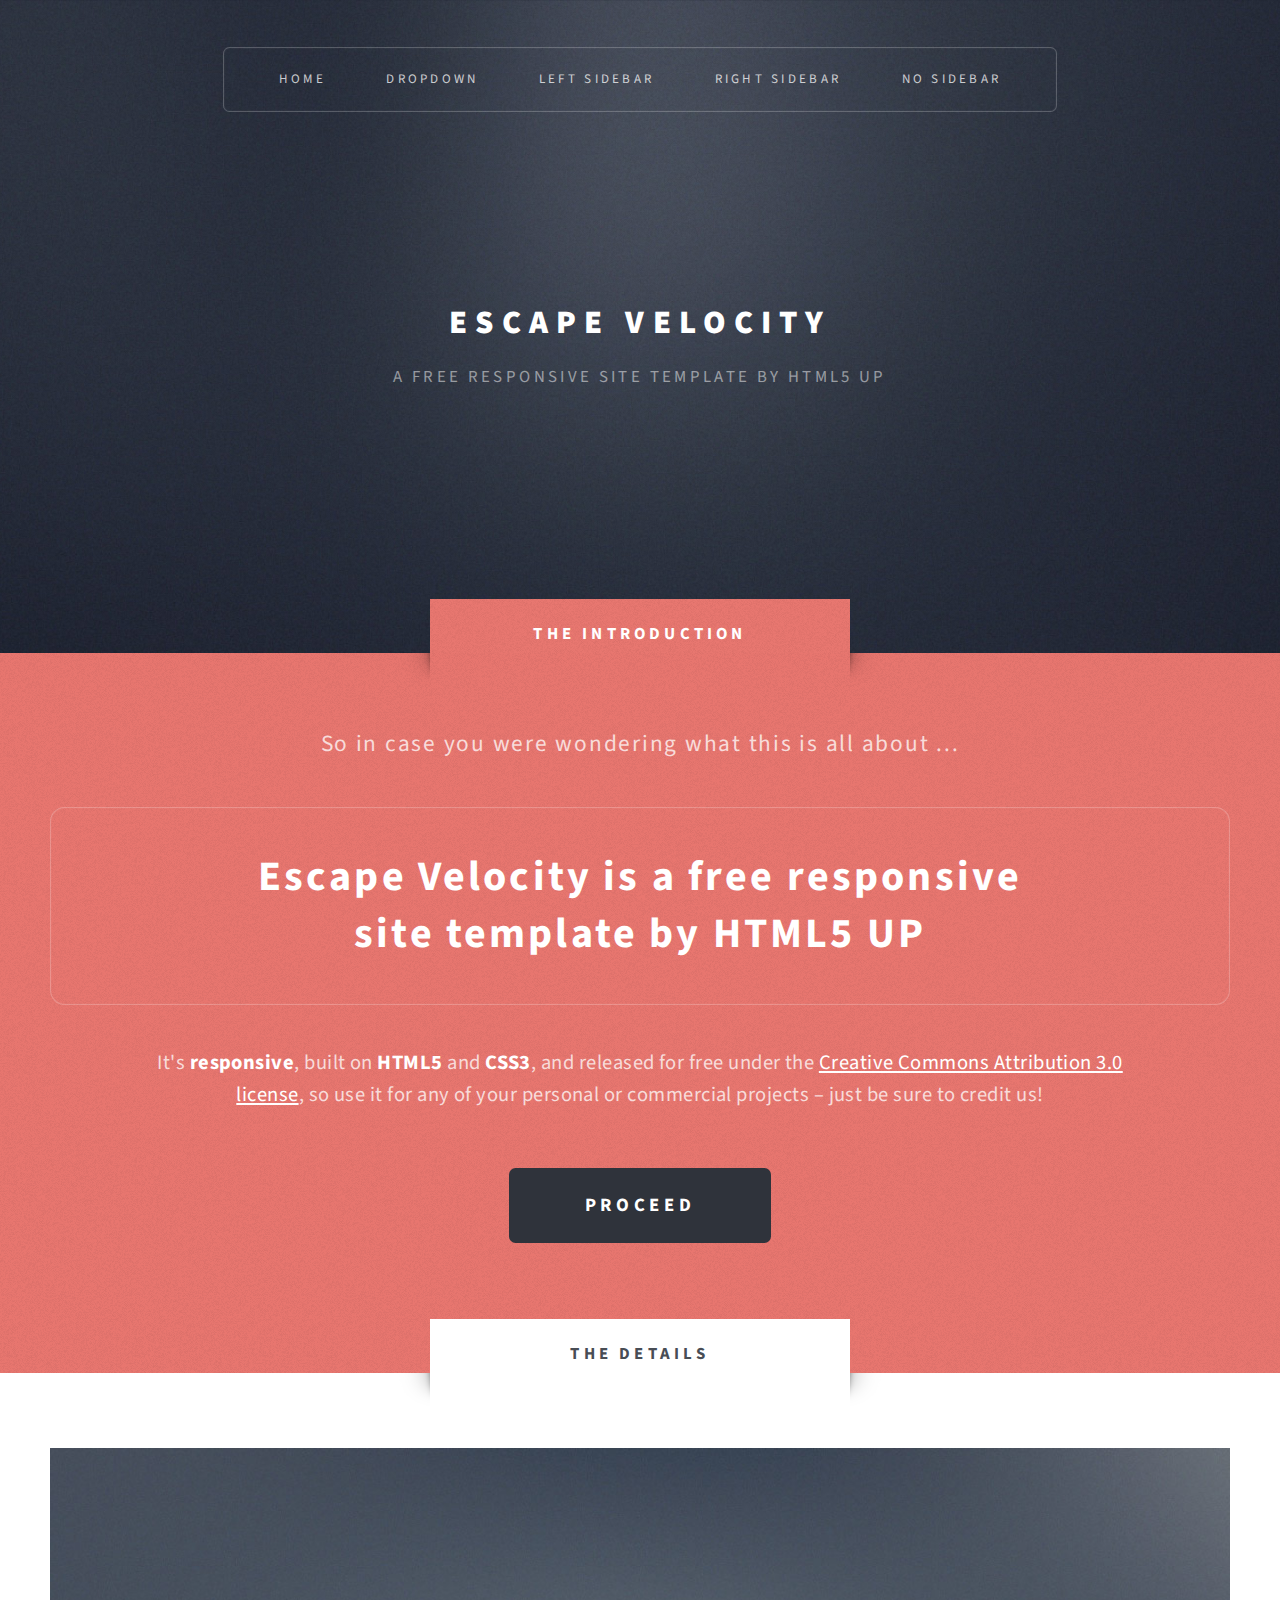
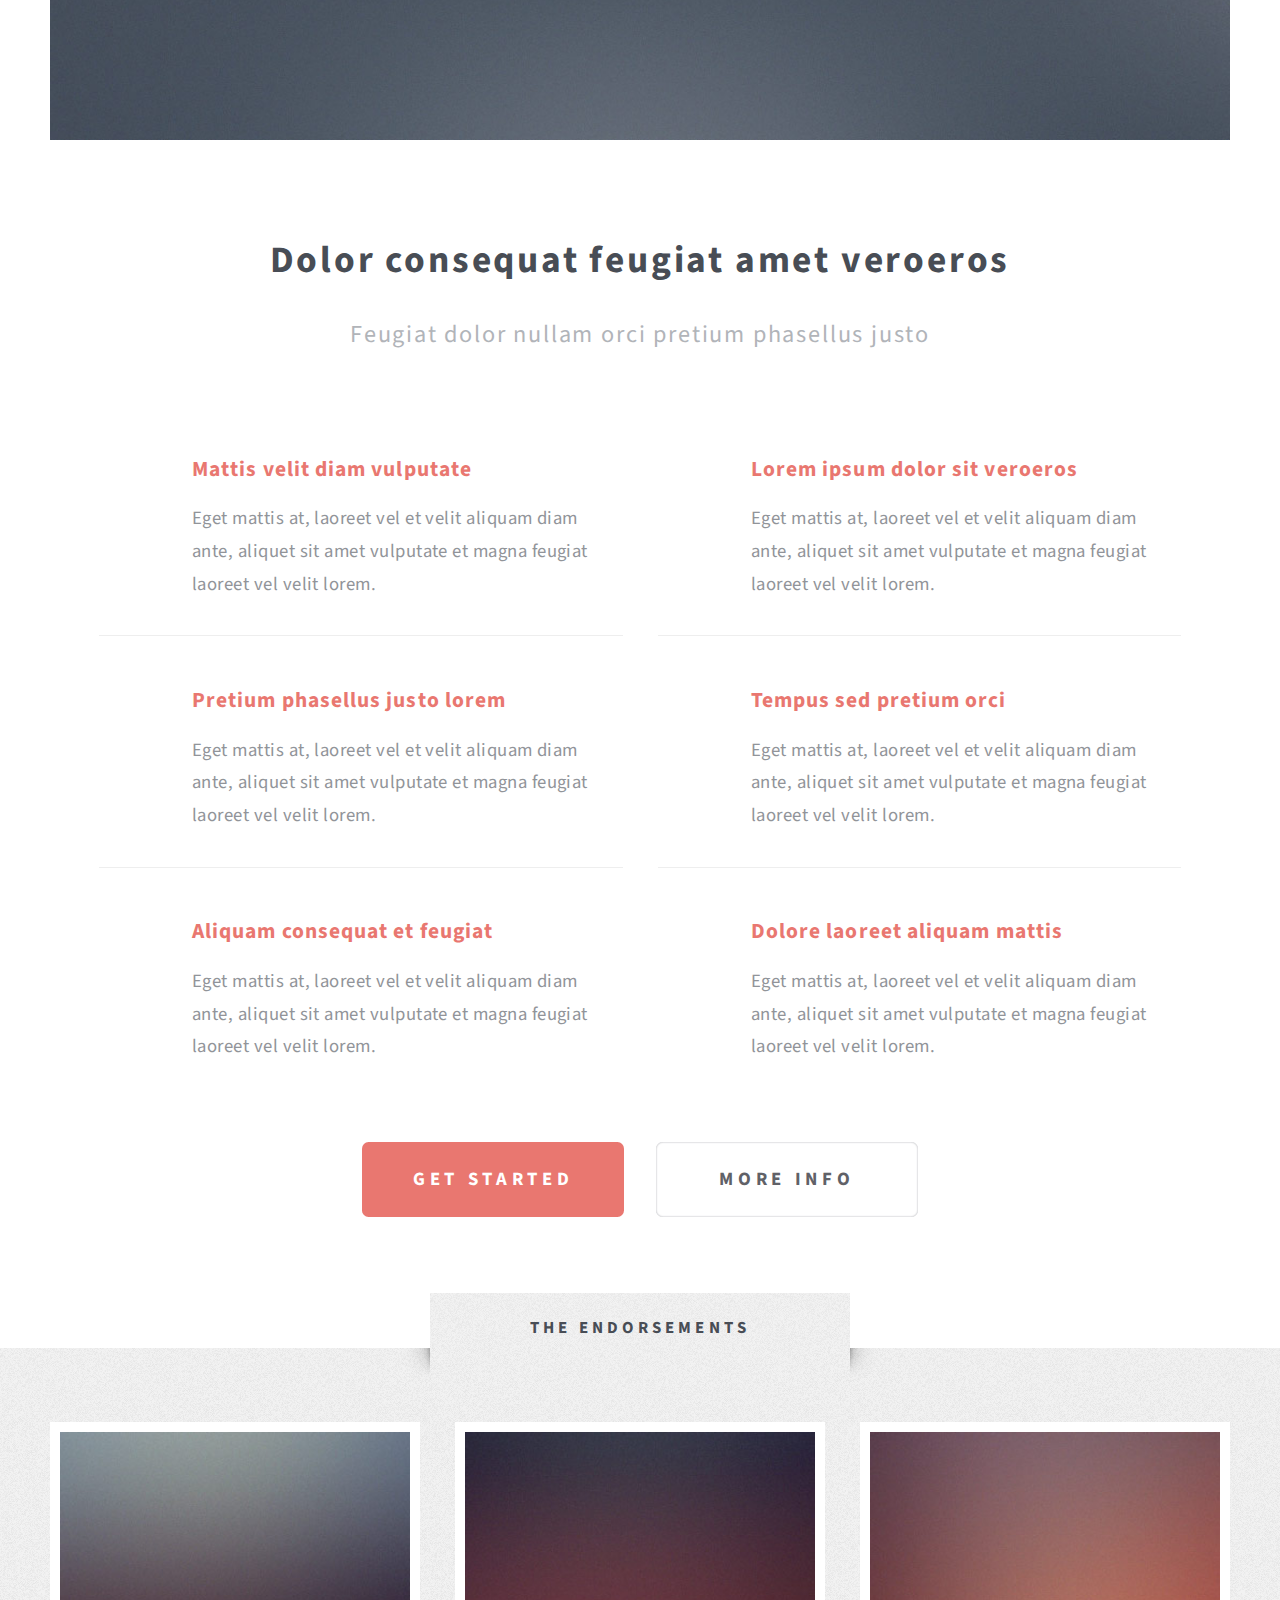
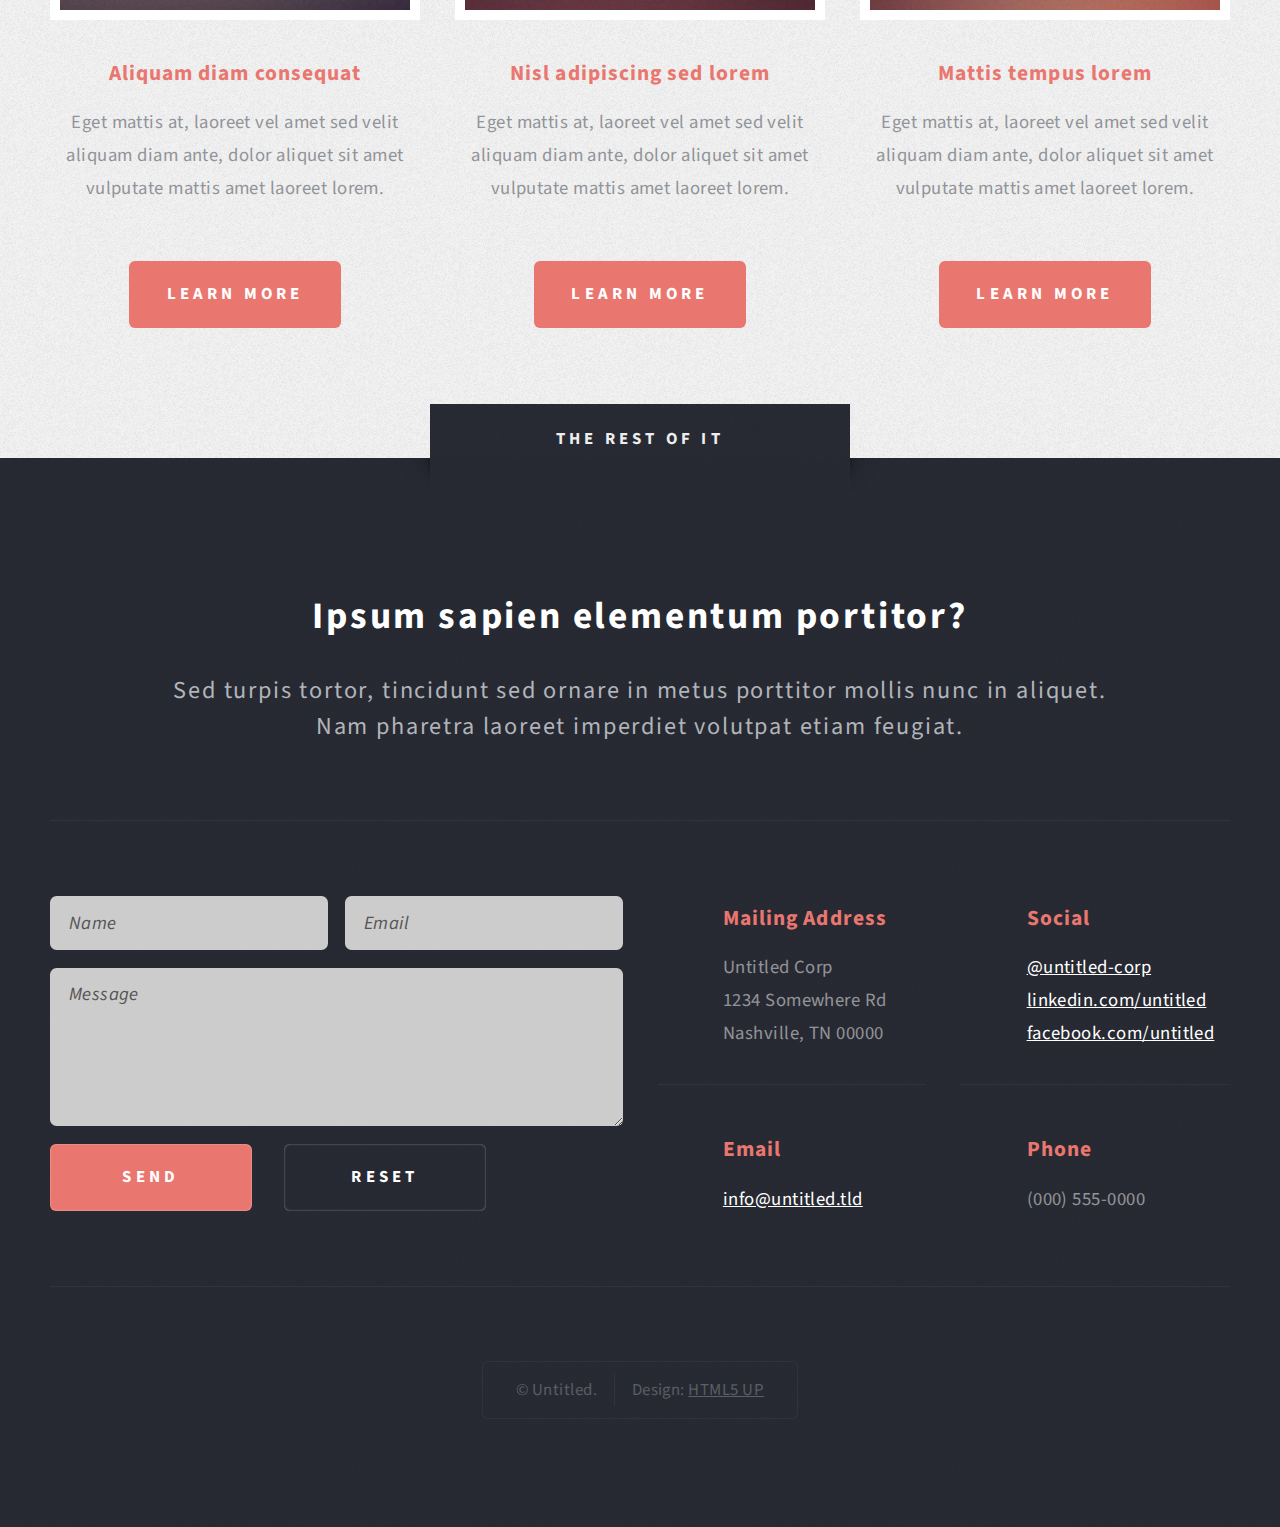
==== commit a94f6146: "went through up to the button styling" ====
--- a/index.html
+++ b/index.html
@@ -10,6 +10,10 @@
 		<meta charset="utf-8" />
 		<meta name="viewport" content="width=device-width, initial-scale=1, user-scalable=no" />
 		<link rel="stylesheet" href="assets/css/main.css" />
+		<link rel="stylesheet" href="css/reset.css" />
+		<link rel="stylesheet" href="css/base.css" />
+		<link rel="stylesheet" href="css/layout.css" />
+		<link rel="stylesheet" href="css/modules.css" />
 	</head>
 	<body class="homepage is-preload">
 		<div id="page-wrapper">
@@ -279,4 +283,4 @@
 			<script src="assets/js/main.js"></script>
 
 	</body>
-</html>+</html>
--- a/assets/css/main.css
+++ b/assets/css/main.css
@@ -1,76 +1,10 @@
-@import url("fontawesome-all.min.css");
-@import url("https://fonts.googleapis.com/css?family=Source+Sans+Pro:400,400italic,700,900");
+
 
 /*
 	Escape Velocity by HTML5 UP
 	html5up.net | @ajlkn
 	Free for personal and commercial use under the CCA 3.0 license (html5up.net/license)
 */
-
-html, body, div, span, applet, object,
-iframe, h1, h2, h3, h4, h5, h6, p, blockquote,
-pre, a, abbr, acronym, address, big, cite,
-code, del, dfn, em, img, ins, kbd, q, s, samp,
-small, strike, strong, sub, sup, tt, var, b,
-u, i, center, dl, dt, dd, ol, ul, li, fieldset,
-form, label, legend, table, caption, tbody,
-tfoot, thead, tr, th, td, article, aside,
-canvas, details, embed, figure, figcaption,
-footer, header, hgroup, menu, nav, output, ruby,
-section, summary, time, mark, audio, video {
-	margin: 0;
-	padding: 0;
-	border: 0;
-	font-size: 100%;
-	font: inherit;
-	vertical-align: baseline;}
-
-article, aside, details, figcaption, figure,
-footer, header, hgroup, menu, nav, section {
-	display: block;}
-
-body {
-	line-height: 1;
-}
-
-ol, ul {
-	list-style: none;
-}
-
-blockquote, q {
-	quotes: none;
-}
-
-	blockquote:before, blockquote:after, q:before, q:after {
-		content: '';
-		content: none;
-	}
-
-table {
-	border-collapse: collapse;
-	border-spacing: 0;
-}
-
-body {
-	-webkit-text-size-adjust: none;
-}
-
-mark {
-	background-color: transparent;
-	color: inherit;
-}
-
-input::-moz-focus-inner {
-	border: 0;
-	padding: 0;
-}
-
-input, select, textarea {
-	-moz-appearance: none;
-	-webkit-appearance: none;
-	-ms-appearance: none;
-	appearance: none;
-}
 
 /* Basic */
 
@@ -2982,4 +2916,4 @@
 							margin-top: 0;
 						}
 
-	}+	}
--- a/css/base.css
+++ b/css/base.css
@@ -0,0 +1,407 @@
+@import url("fontawesome-all.min.css");
+@import url("https://fonts.googleapis.com/css?family=Source+Sans+Pro:400,400italic,700,900");
+
+/* BASIC GLOBALS */
+
+body {
+	-webkit-text-size-adjust: none;
+}
+
+mark {
+	background-color: transparent;
+	color: inherit;
+}
+
+input::-moz-focus-inner {
+	border: 0;
+	padding: 0;
+}
+
+input, select, textarea {
+	-moz-appearance: none;
+	-webkit-appearance: none;
+	-ms-appearance: none;
+	appearance: none;
+}
+
+@-ms-viewport {
+	width: device-width;
+}
+
+html {
+	box-sizing: border-box;
+}
+
+*, *:before, *:after {
+	box-sizing: inherit;
+}
+
+
+	body.is-preload *, body.is-preload *:before, body.is-preload *:after {
+		-moz-animation: none !important;
+		-webkit-animation: none !important;
+		-ms-animation: none !important;
+		animation: none !important;
+		-moz-transition: none !important;
+		-webkit-transition: none !important;
+		-ms-transition: none !important;
+		transition: none !important;
+	}
+
+	body, input, textarea, select {
+		font-family: 'Source Sans Pro', sans-serif;
+		font-weight: 400;
+		color: #919499;
+		font-size: 14pt;
+		line-height: 1.75em;
+		letter-spacing: 0.025em;
+	}
+
+	h1, h2, h3, h4, h5, h6 {
+		font-weight: 700;
+		color: #484d55;
+	}
+
+		h1 a, h2 a, h3 a, h4 a, h5 a, h6 a {
+			color: inherit;
+			text-decoration: none;
+		}
+
+	a {
+		-moz-transition: color .25s ease-in-out;
+		-webkit-transition: color .25s ease-in-out;
+		-ms-transition: color .25s ease-in-out;
+		transition: color .25s ease-in-out;
+		text-decoration: underline;
+		color: #717479;
+	}
+
+		a:hover {
+			text-decoration: none;
+		}
+
+	strong, b {
+		font-weight: 700;
+		color: #484d55;
+	}
+
+	blockquote {
+		border-left: solid 0.5em #ddd;
+		padding: 1em 0 1em 2em;
+		font-style: italic;
+	}
+
+	em, i {
+		font-style: italic;
+	}
+
+	hr {
+		border: 0;
+		border-top: solid 1px #ddd;
+		margin: 2em 0 2em 0;
+	}
+
+	section,
+	article {
+		margin: 0 0 4em 0;
+	}
+
+	section > :last-child,
+	article > :last-child,
+	section:last-child,
+	article:last-child {
+		margin-bottom: 0;
+	}
+
+	header.style1 {
+		text-align: center;
+		padding: 3em 0 3em 0;
+	}
+
+	header.style1 h2 {
+		font-weight: 700;
+		font-size: 2em;
+		letter-spacing: 0.075em;
+		line-height: 1.5em;
+	}
+
+	header.style1 p {
+		color: #b1b4b9;
+		display: block;
+		margin: 1.15em 0 0 0;
+		font-size: 1.3em;
+		letter-spacing: 0.075em;
+		line-height: 1.5em;
+	}
+
+	/* TABLE STUFF */
+
+	table {
+		width: 100%;
+	}
+
+		table.default {
+			width: 100%;
+		}
+
+			table.default tbody tr:nth-child(2n+2) {
+				background: #f4f4f4;
+			}
+
+			table.default td {
+				padding: 0.5em 1em 0.5em 1em;
+			}
+
+			table.default th {
+				text-align: left;
+				font-weight: 400;
+				padding: 0.5em 1em 0.5em 1em;
+			}
+
+			table.default thead {
+				background: #484d55;
+				color: #fff;
+			}
+
+			table.default tfoot {
+				background: #eee;
+			}
+
+/* FORM STUFF */
+
+			form label {
+				display: block;
+				font-weight: 700;
+				color: #484d55;
+				margin: 0.25em 0 0.5em 0;
+			}
+
+			form input[type="text"],
+			form input[type="email"],
+			form input[type="password"],
+			form select,
+			form textarea {
+				-moz-transition: all .25s ease-in-out;
+				-webkit-transition: all .25s ease-in-out;
+				-ms-transition: all .25s ease-in-out;
+				transition: all .25s ease-in-out;
+				-webkit-appearance: none;
+				display: block;
+				border: 0;
+				background: #eee;
+				box-shadow: inset 0px 0px 1px 0px #a0a1a7;
+				border-radius: 0.35em;
+				width: 100%;
+				padding: 0.75em 1em 0.75em 1em;
+			}
+
+				form input[type="text"]:focus,
+				form input[type="email"]:focus,
+				form input[type="password"]:focus,
+				form select:focus,
+				form textarea:focus {
+					background: #f8f8f8;
+				}
+
+			form input[type="text"],
+			form input[type="email"]
+			input[type="password"] {
+				line-height: 1em;
+			}
+
+			form select {
+				line-height: 1em;
+			}
+
+			form textarea {
+				min-height: 8em;
+			}
+
+			form ul.actions {
+				margin-top: 0;
+			}
+
+			form ::-webkit-input-placeholder {
+				color: #555 !important;
+				font-style: italic;
+				line-height: 1.35em;
+			}
+
+			form :-moz-placeholder {
+				color: #555 !important;
+				font-style: italic;
+			}
+
+			form ::-moz-placeholder {
+				color: #555 !important;
+				font-style: italic;
+			}
+
+			form :-ms-input-placeholder {
+				color: #555 !important;
+				font-style: italic;
+			}
+
+			form ::-moz-focus-inner {
+				border: 0;
+			}
+
+
+		/* IMAGE */
+
+			.image {
+				display: inline-block;
+			}
+
+				.image img {
+					display: block;
+					width: 100%;
+				}
+
+				.image.fit {
+					display: block;
+					width: 100%;
+				}
+
+				.image.left {
+					float: left;
+					margin: 0 2em 2em 0;
+				}
+
+				.image.centered {
+					display: block;
+					margin: 0 0 2em 0;
+				}
+
+					.image.centered img {
+						margin: 0 auto;
+						width: auto;
+					}
+
+				.image.featured {
+					display: block;
+					width: 100%;
+					margin: 0 0 2em 0;
+				}
+
+				/* Button */
+
+					input[type="button"],
+					input[type="submit"],
+					input[type="reset"],
+					button,
+					.button {
+						-moz-transition: all .25s ease-in-out;
+						-webkit-transition: all .25s ease-in-out;
+						-ms-transition: all .25s ease-in-out;
+						transition: all .25s ease-in-out;
+						display: inline-block;
+						background: #444;
+						text-align: center;
+						text-transform: uppercase;
+						font-weight: 700;
+						letter-spacing: 0.25em;
+						text-decoration: none;
+						border-radius: 0.35em;
+						border: 0;
+						outline: 0;
+						cursor: pointer;
+						padding: 0 2.25em 0 2.25em;
+						font-size: 0.9em;
+						min-width: 12em;
+						height: 4em;
+						line-height: 4em;
+					}
+
+						input[type="button"]:hover,
+						input[type="submit"]:hover,
+						input[type="reset"]:hover,
+						button:hover,
+						.button:hover {
+							background-color: #f98780;
+						}
+
+						input[type="button"].large,
+						input[type="submit"].large,
+						input[type="reset"].large,
+						button.large,
+						.button.large {
+							font-size: 1em;
+							min-width: 14em;
+						}
+
+						input[type="button"].style1,
+						input[type="submit"].style1,
+						input[type="reset"].style1,
+						button.style1,
+						.button.style1 {
+							background: #e97770 url("images/overlay.png");
+							color: #fff;
+						}
+
+							input[type="button"].style1:hover,
+							input[type="submit"].style1:hover,
+							input[type="reset"].style1:hover,
+							button.style1:hover,
+							.button.style1:hover {
+								background-color: #f98780;
+							}
+
+							input[type="button"].style1:active,
+							input[type="submit"].style1:active,
+							input[type="reset"].style1:active,
+							button.style1:active,
+							.button.style1:active {
+								background-color: #d96760;
+							}
+
+						input[type="button"].style2,
+						input[type="submit"].style2,
+						input[type="reset"].style2,
+						button.style2,
+						.button.style2 {
+							background: none;
+							color: #606167;
+							box-shadow: inset 0px 0px 2px 0px #a0a1a7;
+						}
+
+							input[type="button"].style2:hover,
+							input[type="submit"].style2:hover,
+							input[type="reset"].style2:hover,
+							button.style2:hover,
+							.button.style2:hover {
+								box-shadow: inset 0px 0px 2px 0px #606167;
+							}
+
+							input[type="button"].style2:active,
+							input[type="submit"].style2:active,
+							input[type="reset"].style2:active,
+							button.style2:active,
+							.button.style2:active {
+								box-shadow: inset 0px 0px 2px 0px #202127;
+							}
+
+						input[type="button"].style3,
+						input[type="submit"].style3,
+						input[type="reset"].style3,
+						button.style3,
+						.button.style3 {
+							background: #2f333b url("images/overlay.png");
+							color: #fff;
+						}
+
+							input[type="button"].style3:hover,
+							input[type="submit"].style3:hover,
+							input[type="reset"].style3:hover,
+							button.style3:hover,
+							.button.style3:hover {
+								background-color: #3f434b;
+							}
+
+							input[type="button"].style3:active,
+							input[type="submit"].style3:active,
+							input[type="reset"].style3:active,
+							button.style3:active,
+							.button.style3:active {
+								background-color: #1f232b;
+							}
--- a/css/layout.css
+++ b/css/layout.css
@@ -0,0 +1,1287 @@
+
+	sub {
+		position: relative;
+		top: 0.5em;
+		font-size: 0.8em;
+	}
+
+	sup {
+		position: relative;
+		top: -0.5em;
+		font-size: 0.8em;
+	}
+
+	.nobr {
+		white-space: nowrap;
+	}
+
+	br.clear {
+		clear: both;
+	}
+
+	p, ul, ol, dl, table, blockquote, form {
+		margin-bottom: 2em;
+	}
+
+/* Container */
+
+	.container {
+		margin: 0 auto;
+		max-width: 100%;
+		width: 68em;
+	}
+
+		@media screen and (max-width: 1680px) {
+
+			.container {
+				width: 70em;
+			}
+
+		}
+
+		@media screen and (max-width: 1280px) {
+
+			.container {
+				width: calc(100% - 100px);
+			}
+
+		}
+
+		@media screen and (max-width: 980px) {
+
+			.container {
+				width: calc(100% - 100px);
+			}
+
+		}
+
+		@media screen and (max-width: 736px) {
+
+			.container {
+				width: calc(100% - 40px);
+			}
+
+		}
+
+/* Row */
+
+	.row {
+		display: flex;
+		flex-wrap: wrap;
+		box-sizing: border-box;
+		align-items: stretch;
+	}
+
+		.row > * {
+			box-sizing: border-box;
+		}
+
+		.row.gtr-uniform > * > :last-child {
+			margin-bottom: 0;
+		}
+
+		.row.aln-left {
+			justify-content: flex-start;
+		}
+
+		.row.aln-center {
+			justify-content: center;
+		}
+
+		.row.aln-right {
+			justify-content: flex-end;
+		}
+
+		.row.aln-top {
+			align-items: flex-start;
+		}
+
+		.row.aln-middle {
+			align-items: center;
+		}
+
+		.row.aln-bottom {
+			align-items: flex-end;
+		}
+
+		.row > .imp {
+			order: -1;
+		}
+
+		.row > .col-1 {
+			width: 8.33333%;
+		}
+
+		.row > .off-1 {
+			margin-left: 8.33333%;
+		}
+
+		.row > .col-2 {
+			width: 16.66667%;
+		}
+
+		.row > .off-2 {
+			margin-left: 16.66667%;
+		}
+
+		.row > .col-3 {
+			width: 25%;
+		}
+
+		.row > .off-3 {
+			margin-left: 25%;
+		}
+
+		.row > .col-4 {
+			width: 33.33333%;
+		}
+
+		.row > .off-4 {
+			margin-left: 33.33333%;
+		}
+
+		.row > .col-5 {
+			width: 41.66667%;
+		}
+
+		.row > .off-5 {
+			margin-left: 41.66667%;
+		}
+
+		.row > .col-6 {
+			width: 50%;
+		}
+
+		.row > .off-6 {
+			margin-left: 50%;
+		}
+
+		.row > .col-7 {
+			width: 58.33333%;
+		}
+
+		.row > .off-7 {
+			margin-left: 58.33333%;
+		}
+
+		.row > .col-8 {
+			width: 66.66667%;
+		}
+
+		.row > .off-8 {
+			margin-left: 66.66667%;
+		}
+
+		.row > .col-9 {
+			width: 75%;
+		}
+
+		.row > .off-9 {
+			margin-left: 75%;
+		}
+
+		.row > .col-10 {
+			width: 83.33333%;
+		}
+
+		.row > .off-10 {
+			margin-left: 83.33333%;
+		}
+
+		.row > .col-11 {
+			width: 91.66667%;
+		}
+
+		.row > .off-11 {
+			margin-left: 91.66667%;
+		}
+
+		.row > .col-12 {
+			width: 100%;
+		}
+
+		.row > .off-12 {
+			margin-left: 100%;
+		}
+
+		.row.gtr-0 {
+			margin-top: 0px;
+			margin-left: 0px;
+		}
+
+			.row.gtr-0 > * {
+				padding: 0px 0 0 0px;
+			}
+
+			.row.gtr-0.gtr-uniform {
+				margin-top: 0px;
+			}
+
+				.row.gtr-0.gtr-uniform > * {
+					padding-top: 0px;
+				}
+
+		.row.gtr-25 {
+			margin-top: -12.5px;
+			margin-left: -12.5px;
+		}
+
+			.row.gtr-25 > * {
+				padding: 12.5px 0 0 12.5px;
+			}
+
+			.row.gtr-25.gtr-uniform {
+				margin-top: -12.5px;
+			}
+
+				.row.gtr-25.gtr-uniform > * {
+					padding-top: 12.5px;
+				}
+
+		.row.gtr-50 {
+			margin-top: -25px;
+			margin-left: -25px;
+		}
+
+			.row.gtr-50 > * {
+				padding: 25px 0 0 25px;
+			}
+
+			.row.gtr-50.gtr-uniform {
+				margin-top: -25px;
+			}
+
+				.row.gtr-50.gtr-uniform > * {
+					padding-top: 25px;
+				}
+
+		.row {
+			margin-top: -50px;
+			margin-left: -50px;
+		}
+
+			.row > * {
+				padding: 50px 0 0 50px;
+			}
+
+			.row.gtr-uniform {
+				margin-top: -50px;
+			}
+
+				.row.gtr-uniform > * {
+					padding-top: 50px;
+				}
+
+		.row.gtr-150 {
+			margin-top: -75px;
+			margin-left: -75px;
+		}
+
+			.row.gtr-150 > * {
+				padding: 75px 0 0 75px;
+			}
+
+			.row.gtr-150.gtr-uniform {
+				margin-top: -75px;
+			}
+
+				.row.gtr-150.gtr-uniform > * {
+					padding-top: 75px;
+				}
+
+		.row.gtr-200 {
+			margin-top: -100px;
+			margin-left: -100px;
+		}
+
+			.row.gtr-200 > * {
+				padding: 100px 0 0 100px;
+			}
+
+			.row.gtr-200.gtr-uniform {
+				margin-top: -100px;
+			}
+
+				.row.gtr-200.gtr-uniform > * {
+					padding-top: 100px;
+				}
+
+		@media screen and (max-width: 1680px) {
+
+			.row {
+				display: flex;
+				flex-wrap: wrap;
+				box-sizing: border-box;
+				align-items: stretch;
+			}
+
+				.row > * {
+					box-sizing: border-box;
+				}
+
+				.row.gtr-uniform > * > :last-child {
+					margin-bottom: 0;
+				}
+
+				.row.aln-left {
+					justify-content: flex-start;
+				}
+
+				.row.aln-center {
+					justify-content: center;
+				}
+
+				.row.aln-right {
+					justify-content: flex-end;
+				}
+
+				.row.aln-top {
+					align-items: flex-start;
+				}
+
+				.row.aln-middle {
+					align-items: center;
+				}
+
+				.row.aln-bottom {
+					align-items: flex-end;
+				}
+
+				.row > .imp-xlarge {
+					order: -1;
+				}
+
+				.row > .col-1-xlarge {
+					width: 8.33333%;
+				}
+
+				.row > .off-1-xlarge {
+					margin-left: 8.33333%;
+				}
+
+				.row > .col-2-xlarge {
+					width: 16.66667%;
+				}
+
+				.row > .off-2-xlarge {
+					margin-left: 16.66667%;
+				}
+
+				.row > .col-3-xlarge {
+					width: 25%;
+				}
+
+				.row > .off-3-xlarge {
+					margin-left: 25%;
+				}
+
+				.row > .col-4-xlarge {
+					width: 33.33333%;
+				}
+
+				.row > .off-4-xlarge {
+					margin-left: 33.33333%;
+				}
+
+				.row > .col-5-xlarge {
+					width: 41.66667%;
+				}
+
+				.row > .off-5-xlarge {
+					margin-left: 41.66667%;
+				}
+
+				.row > .col-6-xlarge {
+					width: 50%;
+				}
+
+				.row > .off-6-xlarge {
+					margin-left: 50%;
+				}
+
+				.row > .col-7-xlarge {
+					width: 58.33333%;
+				}
+
+				.row > .off-7-xlarge {
+					margin-left: 58.33333%;
+				}
+
+				.row > .col-8-xlarge {
+					width: 66.66667%;
+				}
+
+				.row > .off-8-xlarge {
+					margin-left: 66.66667%;
+				}
+
+				.row > .col-9-xlarge {
+					width: 75%;
+				}
+
+				.row > .off-9-xlarge {
+					margin-left: 75%;
+				}
+
+				.row > .col-10-xlarge {
+					width: 83.33333%;
+				}
+
+				.row > .off-10-xlarge {
+					margin-left: 83.33333%;
+				}
+
+				.row > .col-11-xlarge {
+					width: 91.66667%;
+				}
+
+				.row > .off-11-xlarge {
+					margin-left: 91.66667%;
+				}
+
+				.row > .col-12-xlarge {
+					width: 100%;
+				}
+
+				.row > .off-12-xlarge {
+					margin-left: 100%;
+				}
+
+				.row.gtr-0 {
+					margin-top: 0px;
+					margin-left: 0px;
+				}
+
+					.row.gtr-0 > * {
+						padding: 0px 0 0 0px;
+					}
+
+					.row.gtr-0.gtr-uniform {
+						margin-top: 0px;
+					}
+
+						.row.gtr-0.gtr-uniform > * {
+							padding-top: 0px;
+						}
+
+				.row.gtr-25 {
+					margin-top: -12.5px;
+					margin-left: -12.5px;
+				}
+
+					.row.gtr-25 > * {
+						padding: 12.5px 0 0 12.5px;
+					}
+
+					.row.gtr-25.gtr-uniform {
+						margin-top: -12.5px;
+					}
+
+						.row.gtr-25.gtr-uniform > * {
+							padding-top: 12.5px;
+						}
+
+				.row.gtr-50 {
+					margin-top: -25px;
+					margin-left: -25px;
+				}
+
+					.row.gtr-50 > * {
+						padding: 25px 0 0 25px;
+					}
+
+					.row.gtr-50.gtr-uniform {
+						margin-top: -25px;
+					}
+
+						.row.gtr-50.gtr-uniform > * {
+							padding-top: 25px;
+						}
+
+				.row {
+					margin-top: -50px;
+					margin-left: -50px;
+				}
+
+					.row > * {
+						padding: 50px 0 0 50px;
+					}
+
+					.row.gtr-uniform {
+						margin-top: -50px;
+					}
+
+						.row.gtr-uniform > * {
+							padding-top: 50px;
+						}
+
+				.row.gtr-150 {
+					margin-top: -75px;
+					margin-left: -75px;
+				}
+
+					.row.gtr-150 > * {
+						padding: 75px 0 0 75px;
+					}
+
+					.row.gtr-150.gtr-uniform {
+						margin-top: -75px;
+					}
+
+						.row.gtr-150.gtr-uniform > * {
+							padding-top: 75px;
+						}
+
+				.row.gtr-200 {
+					margin-top: -100px;
+					margin-left: -100px;
+				}
+
+					.row.gtr-200 > * {
+						padding: 100px 0 0 100px;
+					}
+
+					.row.gtr-200.gtr-uniform {
+						margin-top: -100px;
+					}
+
+						.row.gtr-200.gtr-uniform > * {
+							padding-top: 100px;
+						}
+
+		}
+
+		@media screen and (max-width: 1280px) {
+
+			.row {
+				display: flex;
+				flex-wrap: wrap;
+				box-sizing: border-box;
+				align-items: stretch;
+			}
+
+				.row > * {
+					box-sizing: border-box;
+				}
+
+				.row.gtr-uniform > * > :last-child {
+					margin-bottom: 0;
+				}
+
+				.row.aln-left {
+					justify-content: flex-start;
+				}
+
+				.row.aln-center {
+					justify-content: center;
+				}
+
+				.row.aln-right {
+					justify-content: flex-end;
+				}
+
+				.row.aln-top {
+					align-items: flex-start;
+				}
+
+				.row.aln-middle {
+					align-items: center;
+				}
+
+				.row.aln-bottom {
+					align-items: flex-end;
+				}
+
+				.row > .imp-large {
+					order: -1;
+				}
+
+				.row > .col-1-large {
+					width: 8.33333%;
+				}
+
+				.row > .off-1-large {
+					margin-left: 8.33333%;
+				}
+
+				.row > .col-2-large {
+					width: 16.66667%;
+				}
+
+				.row > .off-2-large {
+					margin-left: 16.66667%;
+				}
+
+				.row > .col-3-large {
+					width: 25%;
+				}
+
+				.row > .off-3-large {
+					margin-left: 25%;
+				}
+
+				.row > .col-4-large {
+					width: 33.33333%;
+				}
+
+				.row > .off-4-large {
+					margin-left: 33.33333%;
+				}
+
+				.row > .col-5-large {
+					width: 41.66667%;
+				}
+
+				.row > .off-5-large {
+					margin-left: 41.66667%;
+				}
+
+				.row > .col-6-large {
+					width: 50%;
+				}
+
+				.row > .off-6-large {
+					margin-left: 50%;
+				}
+
+				.row > .col-7-large {
+					width: 58.33333%;
+				}
+
+				.row > .off-7-large {
+					margin-left: 58.33333%;
+				}
+
+				.row > .col-8-large {
+					width: 66.66667%;
+				}
+
+				.row > .off-8-large {
+					margin-left: 66.66667%;
+				}
+
+				.row > .col-9-large {
+					width: 75%;
+				}
+
+				.row > .off-9-large {
+					margin-left: 75%;
+				}
+
+				.row > .col-10-large {
+					width: 83.33333%;
+				}
+
+				.row > .off-10-large {
+					margin-left: 83.33333%;
+				}
+
+				.row > .col-11-large {
+					width: 91.66667%;
+				}
+
+				.row > .off-11-large {
+					margin-left: 91.66667%;
+				}
+
+				.row > .col-12-large {
+					width: 100%;
+				}
+
+				.row > .off-12-large {
+					margin-left: 100%;
+				}
+
+				.row.gtr-0 {
+					margin-top: 0px;
+					margin-left: 0px;
+				}
+
+					.row.gtr-0 > * {
+						padding: 0px 0 0 0px;
+					}
+
+					.row.gtr-0.gtr-uniform {
+						margin-top: 0px;
+					}
+
+						.row.gtr-0.gtr-uniform > * {
+							padding-top: 0px;
+						}
+
+				.row.gtr-25 {
+					margin-top: -8.75px;
+					margin-left: -8.75px;
+				}
+
+					.row.gtr-25 > * {
+						padding: 8.75px 0 0 8.75px;
+					}
+
+					.row.gtr-25.gtr-uniform {
+						margin-top: -8.75px;
+					}
+
+						.row.gtr-25.gtr-uniform > * {
+							padding-top: 8.75px;
+						}
+
+				.row.gtr-50 {
+					margin-top: -17.5px;
+					margin-left: -17.5px;
+				}
+
+					.row.gtr-50 > * {
+						padding: 17.5px 0 0 17.5px;
+					}
+
+					.row.gtr-50.gtr-uniform {
+						margin-top: -17.5px;
+					}
+
+						.row.gtr-50.gtr-uniform > * {
+							padding-top: 17.5px;
+						}
+
+				.row {
+					margin-top: -35px;
+					margin-left: -35px;
+				}
+
+					.row > * {
+						padding: 35px 0 0 35px;
+					}
+
+					.row.gtr-uniform {
+						margin-top: -35px;
+					}
+
+						.row.gtr-uniform > * {
+							padding-top: 35px;
+						}
+
+				.row.gtr-150 {
+					margin-top: -52.5px;
+					margin-left: -52.5px;
+				}
+
+					.row.gtr-150 > * {
+						padding: 52.5px 0 0 52.5px;
+					}
+
+					.row.gtr-150.gtr-uniform {
+						margin-top: -52.5px;
+					}
+
+						.row.gtr-150.gtr-uniform > * {
+							padding-top: 52.5px;
+						}
+
+				.row.gtr-200 {
+					margin-top: -70px;
+					margin-left: -70px;
+				}
+
+					.row.gtr-200 > * {
+						padding: 70px 0 0 70px;
+					}
+
+					.row.gtr-200.gtr-uniform {
+						margin-top: -70px;
+					}
+
+						.row.gtr-200.gtr-uniform > * {
+							padding-top: 70px;
+						}
+
+		}
+
+		@media screen and (max-width: 980px) {
+
+			.row {
+				display: flex;
+				flex-wrap: wrap;
+				box-sizing: border-box;
+				align-items: stretch;
+			}
+
+				.row > * {
+					box-sizing: border-box;
+				}
+
+				.row.gtr-uniform > * > :last-child {
+					margin-bottom: 0;
+				}
+
+				.row.aln-left {
+					justify-content: flex-start;
+				}
+
+				.row.aln-center {
+					justify-content: center;
+				}
+
+				.row.aln-right {
+					justify-content: flex-end;
+				}
+
+				.row.aln-top {
+					align-items: flex-start;
+				}
+
+				.row.aln-middle {
+					align-items: center;
+				}
+
+				.row.aln-bottom {
+					align-items: flex-end;
+				}
+
+				.row > .imp-medium {
+					order: -1;
+				}
+
+				.row > .col-1-medium {
+					width: 8.33333%;
+				}
+
+				.row > .off-1-medium {
+					margin-left: 8.33333%;
+				}
+
+				.row > .col-2-medium {
+					width: 16.66667%;
+				}
+
+				.row > .off-2-medium {
+					margin-left: 16.66667%;
+				}
+
+				.row > .col-3-medium {
+					width: 25%;
+				}
+
+				.row > .off-3-medium {
+					margin-left: 25%;
+				}
+
+				.row > .col-4-medium {
+					width: 33.33333%;
+				}
+
+				.row > .off-4-medium {
+					margin-left: 33.33333%;
+				}
+
+				.row > .col-5-medium {
+					width: 41.66667%;
+				}
+
+				.row > .off-5-medium {
+					margin-left: 41.66667%;
+				}
+
+				.row > .col-6-medium {
+					width: 50%;
+				}
+
+				.row > .off-6-medium {
+					margin-left: 50%;
+				}
+
+				.row > .col-7-medium {
+					width: 58.33333%;
+				}
+
+				.row > .off-7-medium {
+					margin-left: 58.33333%;
+				}
+
+				.row > .col-8-medium {
+					width: 66.66667%;
+				}
+
+				.row > .off-8-medium {
+					margin-left: 66.66667%;
+				}
+
+				.row > .col-9-medium {
+					width: 75%;
+				}
+
+				.row > .off-9-medium {
+					margin-left: 75%;
+				}
+
+				.row > .col-10-medium {
+					width: 83.33333%;
+				}
+
+				.row > .off-10-medium {
+					margin-left: 83.33333%;
+				}
+
+				.row > .col-11-medium {
+					width: 91.66667%;
+				}
+
+				.row > .off-11-medium {
+					margin-left: 91.66667%;
+				}
+
+				.row > .col-12-medium {
+					width: 100%;
+				}
+
+				.row > .off-12-medium {
+					margin-left: 100%;
+				}
+
+				.row.gtr-0 {
+					margin-top: 0px;
+					margin-left: 0px;
+				}
+
+					.row.gtr-0 > * {
+						padding: 0px 0 0 0px;
+					}
+
+					.row.gtr-0.gtr-uniform {
+						margin-top: 0px;
+					}
+
+						.row.gtr-0.gtr-uniform > * {
+							padding-top: 0px;
+						}
+
+				.row.gtr-25 {
+					margin-top: -12.5px;
+					margin-left: -12.5px;
+				}
+
+					.row.gtr-25 > * {
+						padding: 12.5px 0 0 12.5px;
+					}
+
+					.row.gtr-25.gtr-uniform {
+						margin-top: -12.5px;
+					}
+
+						.row.gtr-25.gtr-uniform > * {
+							padding-top: 12.5px;
+						}
+
+				.row.gtr-50 {
+					margin-top: -25px;
+					margin-left: -25px;
+				}
+
+					.row.gtr-50 > * {
+						padding: 25px 0 0 25px;
+					}
+
+					.row.gtr-50.gtr-uniform {
+						margin-top: -25px;
+					}
+
+						.row.gtr-50.gtr-uniform > * {
+							padding-top: 25px;
+						}
+
+				.row {
+					margin-top: -50px;
+					margin-left: -50px;
+				}
+
+					.row > * {
+						padding: 50px 0 0 50px;
+					}
+
+					.row.gtr-uniform {
+						margin-top: -50px;
+					}
+
+						.row.gtr-uniform > * {
+							padding-top: 50px;
+						}
+
+				.row.gtr-150 {
+					margin-top: -75px;
+					margin-left: -75px;
+				}
+
+					.row.gtr-150 > * {
+						padding: 75px 0 0 75px;
+					}
+
+					.row.gtr-150.gtr-uniform {
+						margin-top: -75px;
+					}
+
+						.row.gtr-150.gtr-uniform > * {
+							padding-top: 75px;
+						}
+
+				.row.gtr-200 {
+					margin-top: -100px;
+					margin-left: -100px;
+				}
+
+					.row.gtr-200 > * {
+						padding: 100px 0 0 100px;
+					}
+
+					.row.gtr-200.gtr-uniform {
+						margin-top: -100px;
+					}
+
+						.row.gtr-200.gtr-uniform > * {
+							padding-top: 100px;
+						}
+
+		}
+
+		@media screen and (max-width: 736px) {
+
+			.row {
+				display: flex;
+				flex-wrap: wrap;
+				box-sizing: border-box;
+				align-items: stretch;
+			}
+
+				.row > * {
+					box-sizing: border-box;
+				}
+
+				.row.gtr-uniform > * > :last-child {
+					margin-bottom: 0;
+				}
+
+				.row.aln-left {
+					justify-content: flex-start;
+				}
+
+				.row.aln-center {
+					justify-content: center;
+				}
+
+				.row.aln-right {
+					justify-content: flex-end;
+				}
+
+				.row.aln-top {
+					align-items: flex-start;
+				}
+
+				.row.aln-middle {
+					align-items: center;
+				}
+
+				.row.aln-bottom {
+					align-items: flex-end;
+				}
+
+				.row > .imp-small {
+					order: -1;
+				}
+
+				.row > .col-1-small {
+					width: 8.33333%;
+				}
+
+				.row > .off-1-small {
+					margin-left: 8.33333%;
+				}
+
+				.row > .col-2-small {
+					width: 16.66667%;
+				}
+
+				.row > .off-2-small {
+					margin-left: 16.66667%;
+				}
+
+				.row > .col-3-small {
+					width: 25%;
+				}
+
+				.row > .off-3-small {
+					margin-left: 25%;
+				}
+
+				.row > .col-4-small {
+					width: 33.33333%;
+				}
+
+				.row > .off-4-small {
+					margin-left: 33.33333%;
+				}
+
+				.row > .col-5-small {
+					width: 41.66667%;
+				}
+
+				.row > .off-5-small {
+					margin-left: 41.66667%;
+				}
+
+				.row > .col-6-small {
+					width: 50%;
+				}
+
+				.row > .off-6-small {
+					margin-left: 50%;
+				}
+
+				.row > .col-7-small {
+					width: 58.33333%;
+				}
+
+				.row > .off-7-small {
+					margin-left: 58.33333%;
+				}
+
+				.row > .col-8-small {
+					width: 66.66667%;
+				}
+
+				.row > .off-8-small {
+					margin-left: 66.66667%;
+				}
+
+				.row > .col-9-small {
+					width: 75%;
+				}
+
+				.row > .off-9-small {
+					margin-left: 75%;
+				}
+
+				.row > .col-10-small {
+					width: 83.33333%;
+				}
+
+				.row > .off-10-small {
+					margin-left: 83.33333%;
+				}
+
+				.row > .col-11-small {
+					width: 91.66667%;
+				}
+
+				.row > .off-11-small {
+					margin-left: 91.66667%;
+				}
+
+				.row > .col-12-small {
+					width: 100%;
+				}
+
+				.row > .off-12-small {
+					margin-left: 100%;
+				}
+
+				.row.gtr-0 {
+					margin-top: 0px;
+					margin-left: 0px;
+				}
+
+					.row.gtr-0 > * {
+						padding: 0px 0 0 0px;
+					}
+
+					.row.gtr-0.gtr-uniform {
+						margin-top: 0px;
+					}
+
+						.row.gtr-0.gtr-uniform > * {
+							padding-top: 0px;
+						}
+
+				.row.gtr-25 {
+					margin-top: -7.5px;
+					margin-left: -7.5px;
+				}
+
+					.row.gtr-25 > * {
+						padding: 7.5px 0 0 7.5px;
+					}
+
+					.row.gtr-25.gtr-uniform {
+						margin-top: -7.5px;
+					}
+
+						.row.gtr-25.gtr-uniform > * {
+							padding-top: 7.5px;
+						}
+
+				.row.gtr-50 {
+					margin-top: -15px;
+					margin-left: -15px;
+				}
+
+					.row.gtr-50 > * {
+						padding: 15px 0 0 15px;
+					}
+
+					.row.gtr-50.gtr-uniform {
+						margin-top: -15px;
+					}
+
+						.row.gtr-50.gtr-uniform > * {
+							padding-top: 15px;
+						}
+
+				.row {
+					margin-top: -30px;
+					margin-left: -30px;
+				}
+
+					.row > * {
+						padding: 30px 0 0 30px;
+					}
+
+					.row.gtr-uniform {
+						margin-top: -30px;
+					}
+
+						.row.gtr-uniform > * {
+							padding-top: 30px;
+						}
+
+				.row.gtr-150 {
+					margin-top: -45px;
+					margin-left: -45px;
+				}
+
+					.row.gtr-150 > * {
+						padding: 45px 0 0 45px;
+					}
+
+					.row.gtr-150.gtr-uniform {
+						margin-top: -45px;
+					}
+
+						.row.gtr-150.gtr-uniform > * {
+							padding-top: 45px;
+						}
+
+				.row.gtr-200 {
+					margin-top: -60px;
+					margin-left: -60px;
+				}
+
+					.row.gtr-200 > * {
+						padding: 60px 0 0 60px;
+					}
+
+					.row.gtr-200.gtr-uniform {
+						margin-top: -60px;
+					}
+
+						.row.gtr-200.gtr-uniform > * {
+							padding-top: 60px;
+						}
+
+		}
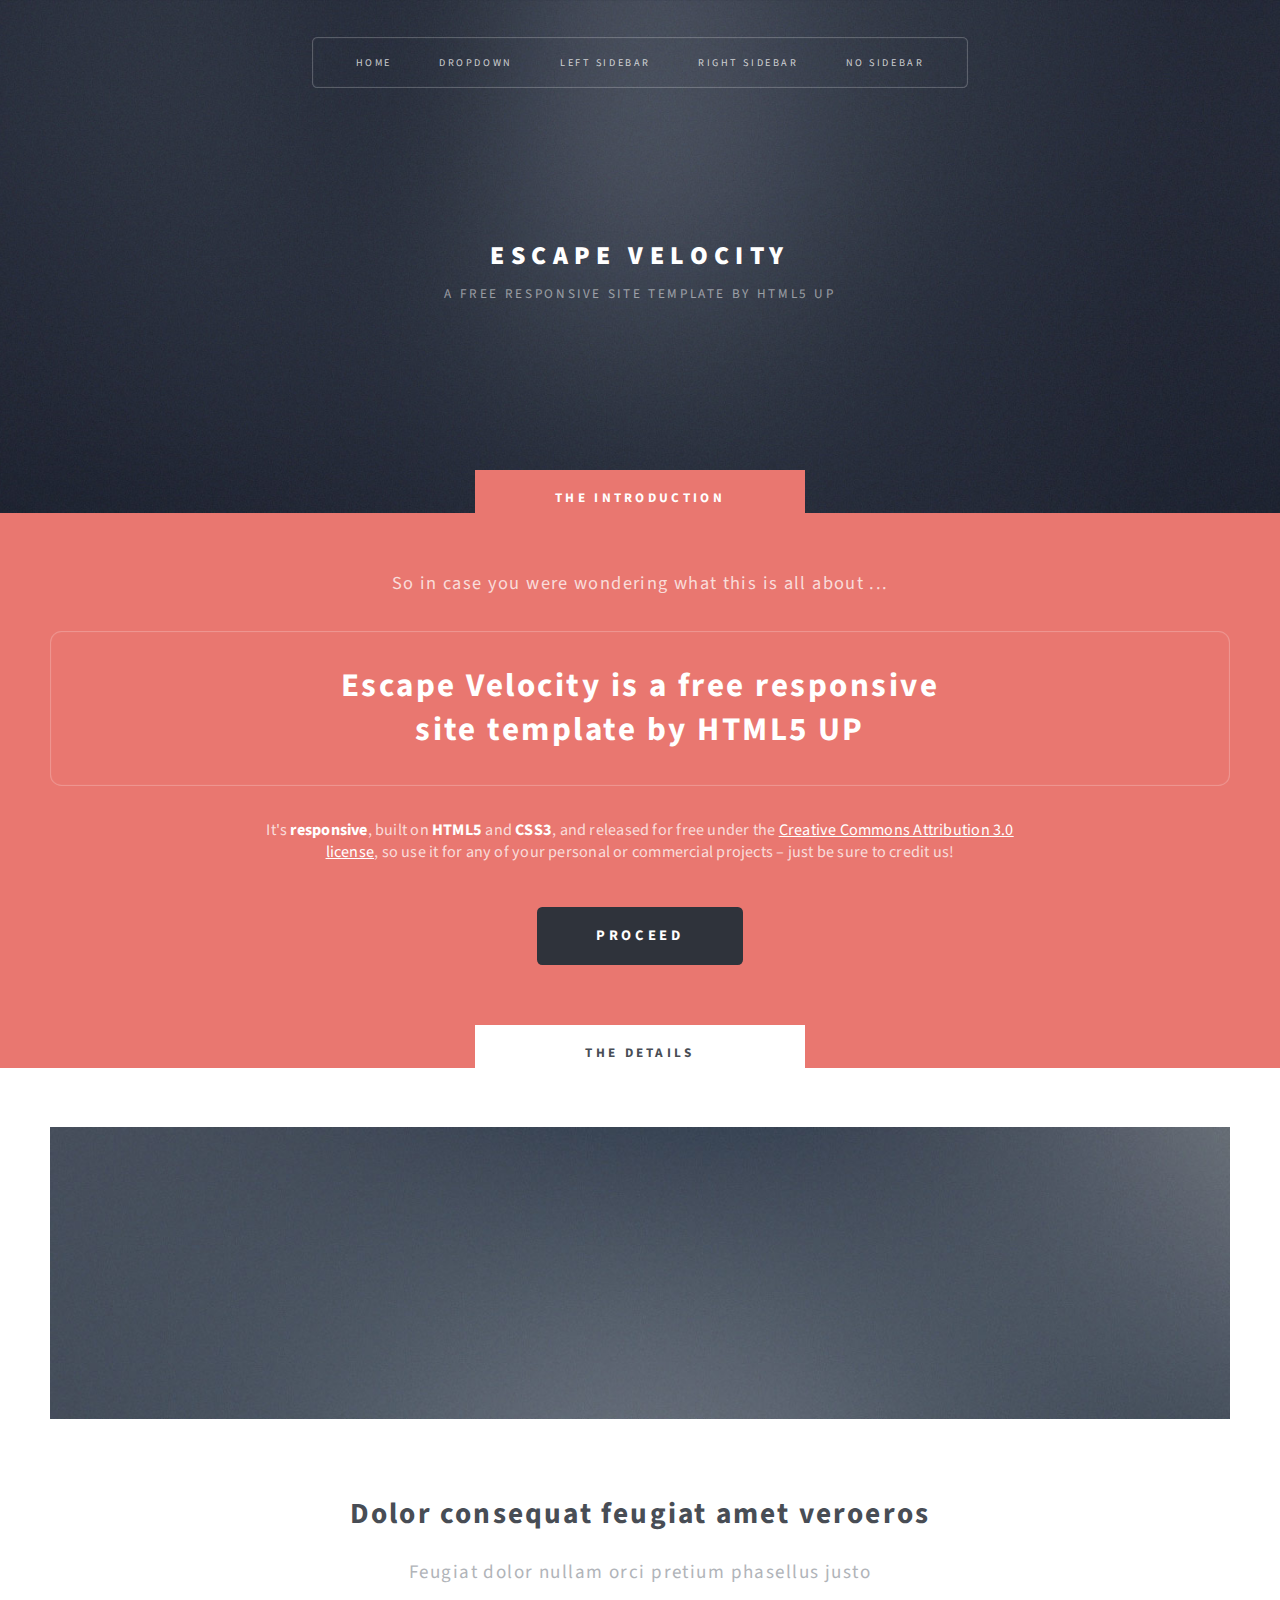
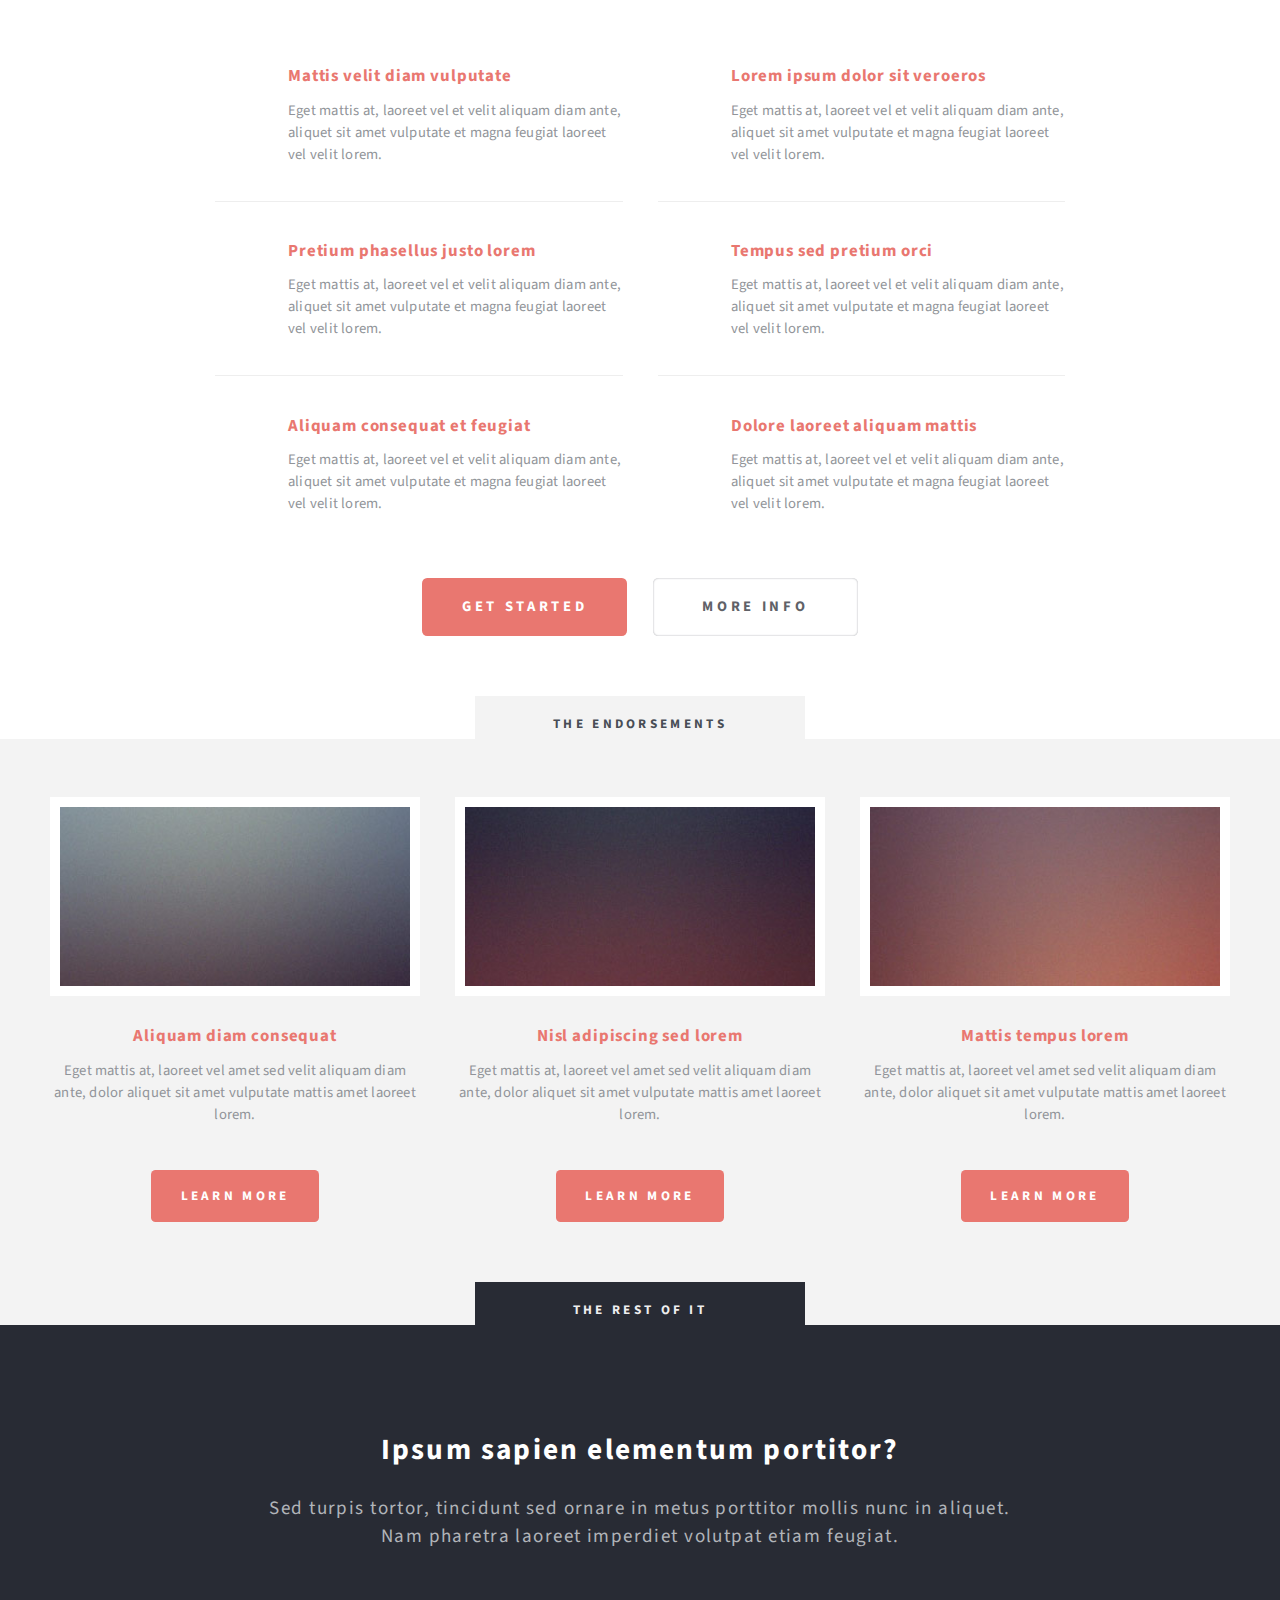
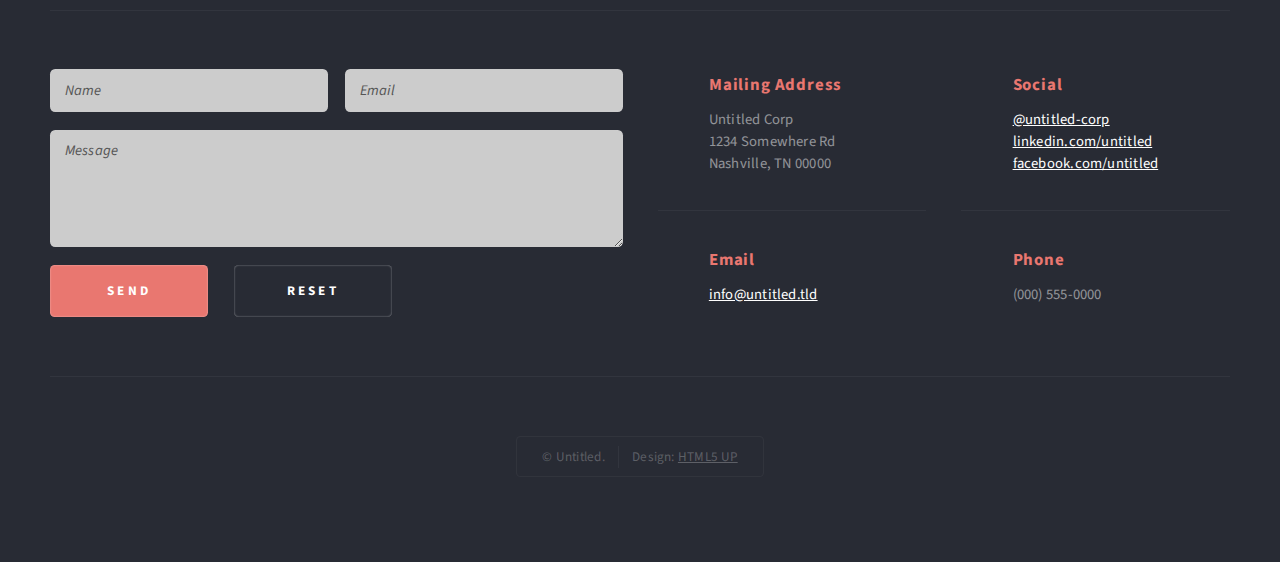
==== commit 992e0072: "Finished the refactoring now cleaning it up" ====
--- a/index.html
+++ b/index.html
@@ -14,6 +14,7 @@
 		<link rel="stylesheet" href="css/base.css" />
 		<link rel="stylesheet" href="css/layout.css" />
 		<link rel="stylesheet" href="css/modules.css" />
+		<link rel="stylesheet" href="css/responsive.css" />
 	</head>
 	<body class="homepage is-preload">
 		<div id="page-wrapper">
--- a/assets/css/main.css
+++ b/assets/css/main.css
@@ -8,2912 +8,21 @@
 
 /* Basic */
 
-	@-ms-viewport {
-		width: device-width;
-	}
-
-	html {
-		box-sizing: border-box;
-	}
-
-	*, *:before, *:after {
-		box-sizing: inherit;
-	}
-
-	body.is-preload *, body.is-preload *:before, body.is-preload *:after {
-		-moz-animation: none !important;
-		-webkit-animation: none !important;
-		-ms-animation: none !important;
-		animation: none !important;
-		-moz-transition: none !important;
-		-webkit-transition: none !important;
-		-ms-transition: none !important;
-		transition: none !important;
-	}
-
-	body, input, textarea, select {
-		font-family: 'Source Sans Pro', sans-serif;
-		font-weight: 400;
-		color: #919499;
-		font-size: 14pt;
-		line-height: 1.75em;
-		letter-spacing: 0.025em;
-	}
-
-	h1, h2, h3, h4, h5, h6 {
-		font-weight: 700;
-		color: #484d55;
-	}
-
-		h1 a, h2 a, h3 a, h4 a, h5 a, h6 a {
-			color: inherit;
-			text-decoration: none;
-		}
-
-	a {
-		-moz-transition: color .25s ease-in-out;
-		-webkit-transition: color .25s ease-in-out;
-		-ms-transition: color .25s ease-in-out;
-		transition: color .25s ease-in-out;
-		text-decoration: underline;
-		color: #717479;
-	}
-
-		a:hover {
-			text-decoration: none;
-		}
-
-	strong, b {
-		font-weight: 700;
-		color: #484d55;
-	}
-
-	blockquote {
-		border-left: solid 0.5em #ddd;
-		padding: 1em 0 1em 2em;
-		font-style: italic;
-	}
-
-	em, i {
-		font-style: italic;
-	}
-
-	hr {
-		border: 0;
-		border-top: solid 1px #ddd;
-		margin: 2em 0 2em 0;
-	}
-
-	sub {
-		position: relative;
-		top: 0.5em;
-		font-size: 0.8em;
-	}
-
-	sup {
-		position: relative;
-		top: -0.5em;
-		font-size: 0.8em;
-	}
-
-	.nobr {
-		white-space: nowrap;
-	}
-
-	br.clear {
-		clear: both;
-	}
-
-	p, ul, ol, dl, table, blockquote, form {
-		margin-bottom: 2em;
-	}
-
-/* Container */
-
-	.container {
-		margin: 0 auto;
-		max-width: 100%;
-		width: 68em;
-	}
-
-		@media screen and (max-width: 1680px) {
-
-			.container {
-				width: 70em;
-			}
-
-		}
-
-		@media screen and (max-width: 1280px) {
-
-			.container {
-				width: calc(100% - 100px);
-			}
-
-		}
-
-		@media screen and (max-width: 980px) {
-
-			.container {
-				width: calc(100% - 100px);
-			}
-
-		}
-
-		@media screen and (max-width: 736px) {
-
-			.container {
-				width: calc(100% - 40px);
-			}
-
-		}
-
-/* Row */
-
-	.row {
-		display: flex;
-		flex-wrap: wrap;
-		box-sizing: border-box;
-		align-items: stretch;
-	}
-
-		.row > * {
-			box-sizing: border-box;
-		}
-
-		.row.gtr-uniform > * > :last-child {
-			margin-bottom: 0;
-		}
-
-		.row.aln-left {
-			justify-content: flex-start;
-		}
-
-		.row.aln-center {
-			justify-content: center;
-		}
-
-		.row.aln-right {
-			justify-content: flex-end;
-		}
-
-		.row.aln-top {
-			align-items: flex-start;
-		}
-
-		.row.aln-middle {
-			align-items: center;
-		}
-
-		.row.aln-bottom {
-			align-items: flex-end;
-		}
-
-		.row > .imp {
-			order: -1;
-		}
-
-		.row > .col-1 {
-			width: 8.33333%;
-		}
-
-		.row > .off-1 {
-			margin-left: 8.33333%;
-		}
-
-		.row > .col-2 {
-			width: 16.66667%;
-		}
-
-		.row > .off-2 {
-			margin-left: 16.66667%;
-		}
-
-		.row > .col-3 {
-			width: 25%;
-		}
-
-		.row > .off-3 {
-			margin-left: 25%;
-		}
-
-		.row > .col-4 {
-			width: 33.33333%;
-		}
-
-		.row > .off-4 {
-			margin-left: 33.33333%;
-		}
-
-		.row > .col-5 {
-			width: 41.66667%;
-		}
-
-		.row > .off-5 {
-			margin-left: 41.66667%;
-		}
-
-		.row > .col-6 {
-			width: 50%;
-		}
-
-		.row > .off-6 {
-			margin-left: 50%;
-		}
-
-		.row > .col-7 {
-			width: 58.33333%;
-		}
-
-		.row > .off-7 {
-			margin-left: 58.33333%;
-		}
-
-		.row > .col-8 {
-			width: 66.66667%;
-		}
-
-		.row > .off-8 {
-			margin-left: 66.66667%;
-		}
-
-		.row > .col-9 {
-			width: 75%;
-		}
-
-		.row > .off-9 {
-			margin-left: 75%;
-		}
-
-		.row > .col-10 {
-			width: 83.33333%;
-		}
-
-		.row > .off-10 {
-			margin-left: 83.33333%;
-		}
-
-		.row > .col-11 {
-			width: 91.66667%;
-		}
-
-		.row > .off-11 {
-			margin-left: 91.66667%;
-		}
-
-		.row > .col-12 {
-			width: 100%;
-		}
-
-		.row > .off-12 {
-			margin-left: 100%;
-		}
-
-		.row.gtr-0 {
-			margin-top: 0px;
-			margin-left: 0px;
-		}
-
-			.row.gtr-0 > * {
-				padding: 0px 0 0 0px;
-			}
-
-			.row.gtr-0.gtr-uniform {
-				margin-top: 0px;
-			}
-
-				.row.gtr-0.gtr-uniform > * {
-					padding-top: 0px;
-				}
-
-		.row.gtr-25 {
-			margin-top: -12.5px;
-			margin-left: -12.5px;
-		}
-
-			.row.gtr-25 > * {
-				padding: 12.5px 0 0 12.5px;
-			}
-
-			.row.gtr-25.gtr-uniform {
-				margin-top: -12.5px;
-			}
-
-				.row.gtr-25.gtr-uniform > * {
-					padding-top: 12.5px;
-				}
-
-		.row.gtr-50 {
-			margin-top: -25px;
-			margin-left: -25px;
-		}
-
-			.row.gtr-50 > * {
-				padding: 25px 0 0 25px;
-			}
-
-			.row.gtr-50.gtr-uniform {
-				margin-top: -25px;
-			}
-
-				.row.gtr-50.gtr-uniform > * {
-					padding-top: 25px;
-				}
-
-		.row {
-			margin-top: -50px;
-			margin-left: -50px;
-		}
-
-			.row > * {
-				padding: 50px 0 0 50px;
-			}
-
-			.row.gtr-uniform {
-				margin-top: -50px;
-			}
-
-				.row.gtr-uniform > * {
-					padding-top: 50px;
-				}
-
-		.row.gtr-150 {
-			margin-top: -75px;
-			margin-left: -75px;
-		}
-
-			.row.gtr-150 > * {
-				padding: 75px 0 0 75px;
-			}
-
-			.row.gtr-150.gtr-uniform {
-				margin-top: -75px;
-			}
-
-				.row.gtr-150.gtr-uniform > * {
-					padding-top: 75px;
-				}
-
-		.row.gtr-200 {
-			margin-top: -100px;
-			margin-left: -100px;
-		}
-
-			.row.gtr-200 > * {
-				padding: 100px 0 0 100px;
-			}
-
-			.row.gtr-200.gtr-uniform {
-				margin-top: -100px;
-			}
-
-				.row.gtr-200.gtr-uniform > * {
-					padding-top: 100px;
-				}
-
-		@media screen and (max-width: 1680px) {
-
-			.row {
-				display: flex;
-				flex-wrap: wrap;
-				box-sizing: border-box;
-				align-items: stretch;
-			}
-
-				.row > * {
-					box-sizing: border-box;
-				}
-
-				.row.gtr-uniform > * > :last-child {
-					margin-bottom: 0;
-				}
-
-				.row.aln-left {
-					justify-content: flex-start;
-				}
-
-				.row.aln-center {
-					justify-content: center;
-				}
-
-				.row.aln-right {
-					justify-content: flex-end;
-				}
-
-				.row.aln-top {
-					align-items: flex-start;
-				}
-
-				.row.aln-middle {
-					align-items: center;
-				}
-
-				.row.aln-bottom {
-					align-items: flex-end;
-				}
-
-				.row > .imp-xlarge {
-					order: -1;
-				}
-
-				.row > .col-1-xlarge {
-					width: 8.33333%;
-				}
-
-				.row > .off-1-xlarge {
-					margin-left: 8.33333%;
-				}
-
-				.row > .col-2-xlarge {
-					width: 16.66667%;
-				}
-
-				.row > .off-2-xlarge {
-					margin-left: 16.66667%;
-				}
-
-				.row > .col-3-xlarge {
-					width: 25%;
-				}
-
-				.row > .off-3-xlarge {
-					margin-left: 25%;
-				}
-
-				.row > .col-4-xlarge {
-					width: 33.33333%;
-				}
-
-				.row > .off-4-xlarge {
-					margin-left: 33.33333%;
-				}
-
-				.row > .col-5-xlarge {
-					width: 41.66667%;
-				}
-
-				.row > .off-5-xlarge {
-					margin-left: 41.66667%;
-				}
-
-				.row > .col-6-xlarge {
-					width: 50%;
-				}
-
-				.row > .off-6-xlarge {
-					margin-left: 50%;
-				}
-
-				.row > .col-7-xlarge {
-					width: 58.33333%;
-				}
-
-				.row > .off-7-xlarge {
-					margin-left: 58.33333%;
-				}
-
-				.row > .col-8-xlarge {
-					width: 66.66667%;
-				}
-
-				.row > .off-8-xlarge {
-					margin-left: 66.66667%;
-				}
-
-				.row > .col-9-xlarge {
-					width: 75%;
-				}
-
-				.row > .off-9-xlarge {
-					margin-left: 75%;
-				}
-
-				.row > .col-10-xlarge {
-					width: 83.33333%;
-				}
-
-				.row > .off-10-xlarge {
-					margin-left: 83.33333%;
-				}
-
-				.row > .col-11-xlarge {
-					width: 91.66667%;
-				}
-
-				.row > .off-11-xlarge {
-					margin-left: 91.66667%;
-				}
-
-				.row > .col-12-xlarge {
-					width: 100%;
-				}
-
-				.row > .off-12-xlarge {
-					margin-left: 100%;
-				}
-
-				.row.gtr-0 {
-					margin-top: 0px;
-					margin-left: 0px;
-				}
-
-					.row.gtr-0 > * {
-						padding: 0px 0 0 0px;
-					}
-
-					.row.gtr-0.gtr-uniform {
-						margin-top: 0px;
-					}
-
-						.row.gtr-0.gtr-uniform > * {
-							padding-top: 0px;
-						}
-
-				.row.gtr-25 {
-					margin-top: -12.5px;
-					margin-left: -12.5px;
-				}
-
-					.row.gtr-25 > * {
-						padding: 12.5px 0 0 12.5px;
-					}
-
-					.row.gtr-25.gtr-uniform {
-						margin-top: -12.5px;
-					}
-
-						.row.gtr-25.gtr-uniform > * {
-							padding-top: 12.5px;
-						}
-
-				.row.gtr-50 {
-					margin-top: -25px;
-					margin-left: -25px;
-				}
-
-					.row.gtr-50 > * {
-						padding: 25px 0 0 25px;
-					}
-
-					.row.gtr-50.gtr-uniform {
-						margin-top: -25px;
-					}
-
-						.row.gtr-50.gtr-uniform > * {
-							padding-top: 25px;
-						}
-
-				.row {
-					margin-top: -50px;
-					margin-left: -50px;
-				}
-
-					.row > * {
-						padding: 50px 0 0 50px;
-					}
-
-					.row.gtr-uniform {
-						margin-top: -50px;
-					}
-
-						.row.gtr-uniform > * {
-							padding-top: 50px;
-						}
-
-				.row.gtr-150 {
-					margin-top: -75px;
-					margin-left: -75px;
-				}
-
-					.row.gtr-150 > * {
-						padding: 75px 0 0 75px;
-					}
-
-					.row.gtr-150.gtr-uniform {
-						margin-top: -75px;
-					}
-
-						.row.gtr-150.gtr-uniform > * {
-							padding-top: 75px;
-						}
-
-				.row.gtr-200 {
-					margin-top: -100px;
-					margin-left: -100px;
-				}
-
-					.row.gtr-200 > * {
-						padding: 100px 0 0 100px;
-					}
-
-					.row.gtr-200.gtr-uniform {
-						margin-top: -100px;
-					}
-
-						.row.gtr-200.gtr-uniform > * {
-							padding-top: 100px;
-						}
-
-		}
-
-		@media screen and (max-width: 1280px) {
-
-			.row {
-				display: flex;
-				flex-wrap: wrap;
-				box-sizing: border-box;
-				align-items: stretch;
-			}
-
-				.row > * {
-					box-sizing: border-box;
-				}
-
-				.row.gtr-uniform > * > :last-child {
-					margin-bottom: 0;
-				}
-
-				.row.aln-left {
-					justify-content: flex-start;
-				}
-
-				.row.aln-center {
-					justify-content: center;
-				}
-
-				.row.aln-right {
-					justify-content: flex-end;
-				}
-
-				.row.aln-top {
-					align-items: flex-start;
-				}
-
-				.row.aln-middle {
-					align-items: center;
-				}
-
-				.row.aln-bottom {
-					align-items: flex-end;
-				}
-
-				.row > .imp-large {
-					order: -1;
-				}
-
-				.row > .col-1-large {
-					width: 8.33333%;
-				}
-
-				.row > .off-1-large {
-					margin-left: 8.33333%;
-				}
-
-				.row > .col-2-large {
-					width: 16.66667%;
-				}
-
-				.row > .off-2-large {
-					margin-left: 16.66667%;
-				}
-
-				.row > .col-3-large {
-					width: 25%;
-				}
-
-				.row > .off-3-large {
-					margin-left: 25%;
-				}
-
-				.row > .col-4-large {
-					width: 33.33333%;
-				}
-
-				.row > .off-4-large {
-					margin-left: 33.33333%;
-				}
-
-				.row > .col-5-large {
-					width: 41.66667%;
-				}
-
-				.row > .off-5-large {
-					margin-left: 41.66667%;
-				}
-
-				.row > .col-6-large {
-					width: 50%;
-				}
-
-				.row > .off-6-large {
-					margin-left: 50%;
-				}
-
-				.row > .col-7-large {
-					width: 58.33333%;
-				}
-
-				.row > .off-7-large {
-					margin-left: 58.33333%;
-				}
-
-				.row > .col-8-large {
-					width: 66.66667%;
-				}
-
-				.row > .off-8-large {
-					margin-left: 66.66667%;
-				}
-
-				.row > .col-9-large {
-					width: 75%;
-				}
-
-				.row > .off-9-large {
-					margin-left: 75%;
-				}
-
-				.row > .col-10-large {
-					width: 83.33333%;
-				}
-
-				.row > .off-10-large {
-					margin-left: 83.33333%;
-				}
-
-				.row > .col-11-large {
-					width: 91.66667%;
-				}
-
-				.row > .off-11-large {
-					margin-left: 91.66667%;
-				}
-
-				.row > .col-12-large {
-					width: 100%;
-				}
-
-				.row > .off-12-large {
-					margin-left: 100%;
-				}
-
-				.row.gtr-0 {
-					margin-top: 0px;
-					margin-left: 0px;
-				}
-
-					.row.gtr-0 > * {
-						padding: 0px 0 0 0px;
-					}
-
-					.row.gtr-0.gtr-uniform {
-						margin-top: 0px;
-					}
-
-						.row.gtr-0.gtr-uniform > * {
-							padding-top: 0px;
-						}
-
-				.row.gtr-25 {
-					margin-top: -8.75px;
-					margin-left: -8.75px;
-				}
-
-					.row.gtr-25 > * {
-						padding: 8.75px 0 0 8.75px;
-					}
-
-					.row.gtr-25.gtr-uniform {
-						margin-top: -8.75px;
-					}
-
-						.row.gtr-25.gtr-uniform > * {
-							padding-top: 8.75px;
-						}
-
-				.row.gtr-50 {
-					margin-top: -17.5px;
-					margin-left: -17.5px;
-				}
-
-					.row.gtr-50 > * {
-						padding: 17.5px 0 0 17.5px;
-					}
-
-					.row.gtr-50.gtr-uniform {
-						margin-top: -17.5px;
-					}
-
-						.row.gtr-50.gtr-uniform > * {
-							padding-top: 17.5px;
-						}
-
-				.row {
-					margin-top: -35px;
-					margin-left: -35px;
-				}
-
-					.row > * {
-						padding: 35px 0 0 35px;
-					}
-
-					.row.gtr-uniform {
-						margin-top: -35px;
-					}
-
-						.row.gtr-uniform > * {
-							padding-top: 35px;
-						}
-
-				.row.gtr-150 {
-					margin-top: -52.5px;
-					margin-left: -52.5px;
-				}
-
-					.row.gtr-150 > * {
-						padding: 52.5px 0 0 52.5px;
-					}
-
-					.row.gtr-150.gtr-uniform {
-						margin-top: -52.5px;
-					}
-
-						.row.gtr-150.gtr-uniform > * {
-							padding-top: 52.5px;
-						}
-
-				.row.gtr-200 {
-					margin-top: -70px;
-					margin-left: -70px;
-				}
-
-					.row.gtr-200 > * {
-						padding: 70px 0 0 70px;
-					}
-
-					.row.gtr-200.gtr-uniform {
-						margin-top: -70px;
-					}
-
-						.row.gtr-200.gtr-uniform > * {
-							padding-top: 70px;
-						}
-
-		}
-
-		@media screen and (max-width: 980px) {
-
-			.row {
-				display: flex;
-				flex-wrap: wrap;
-				box-sizing: border-box;
-				align-items: stretch;
-			}
-
-				.row > * {
-					box-sizing: border-box;
-				}
-
-				.row.gtr-uniform > * > :last-child {
-					margin-bottom: 0;
-				}
-
-				.row.aln-left {
-					justify-content: flex-start;
-				}
-
-				.row.aln-center {
-					justify-content: center;
-				}
-
-				.row.aln-right {
-					justify-content: flex-end;
-				}
-
-				.row.aln-top {
-					align-items: flex-start;
-				}
-
-				.row.aln-middle {
-					align-items: center;
-				}
-
-				.row.aln-bottom {
-					align-items: flex-end;
-				}
-
-				.row > .imp-medium {
-					order: -1;
-				}
-
-				.row > .col-1-medium {
-					width: 8.33333%;
-				}
-
-				.row > .off-1-medium {
-					margin-left: 8.33333%;
-				}
-
-				.row > .col-2-medium {
-					width: 16.66667%;
-				}
-
-				.row > .off-2-medium {
-					margin-left: 16.66667%;
-				}
-
-				.row > .col-3-medium {
-					width: 25%;
-				}
-
-				.row > .off-3-medium {
-					margin-left: 25%;
-				}
-
-				.row > .col-4-medium {
-					width: 33.33333%;
-				}
-
-				.row > .off-4-medium {
-					margin-left: 33.33333%;
-				}
-
-				.row > .col-5-medium {
-					width: 41.66667%;
-				}
-
-				.row > .off-5-medium {
-					margin-left: 41.66667%;
-				}
-
-				.row > .col-6-medium {
-					width: 50%;
-				}
-
-				.row > .off-6-medium {
-					margin-left: 50%;
-				}
-
-				.row > .col-7-medium {
-					width: 58.33333%;
-				}
-
-				.row > .off-7-medium {
-					margin-left: 58.33333%;
-				}
-
-				.row > .col-8-medium {
-					width: 66.66667%;
-				}
-
-				.row > .off-8-medium {
-					margin-left: 66.66667%;
-				}
-
-				.row > .col-9-medium {
-					width: 75%;
-				}
-
-				.row > .off-9-medium {
-					margin-left: 75%;
-				}
-
-				.row > .col-10-medium {
-					width: 83.33333%;
-				}
-
-				.row > .off-10-medium {
-					margin-left: 83.33333%;
-				}
-
-				.row > .col-11-medium {
-					width: 91.66667%;
-				}
-
-				.row > .off-11-medium {
-					margin-left: 91.66667%;
-				}
-
-				.row > .col-12-medium {
-					width: 100%;
-				}
-
-				.row > .off-12-medium {
-					margin-left: 100%;
-				}
-
-				.row.gtr-0 {
-					margin-top: 0px;
-					margin-left: 0px;
-				}
-
-					.row.gtr-0 > * {
-						padding: 0px 0 0 0px;
-					}
-
-					.row.gtr-0.gtr-uniform {
-						margin-top: 0px;
-					}
-
-						.row.gtr-0.gtr-uniform > * {
-							padding-top: 0px;
-						}
-
-				.row.gtr-25 {
-					margin-top: -12.5px;
-					margin-left: -12.5px;
-				}
-
-					.row.gtr-25 > * {
-						padding: 12.5px 0 0 12.5px;
-					}
-
-					.row.gtr-25.gtr-uniform {
-						margin-top: -12.5px;
-					}
-
-						.row.gtr-25.gtr-uniform > * {
-							padding-top: 12.5px;
-						}
-
-				.row.gtr-50 {
-					margin-top: -25px;
-					margin-left: -25px;
-				}
-
-					.row.gtr-50 > * {
-						padding: 25px 0 0 25px;
-					}
-
-					.row.gtr-50.gtr-uniform {
-						margin-top: -25px;
-					}
-
-						.row.gtr-50.gtr-uniform > * {
-							padding-top: 25px;
-						}
-
-				.row {
-					margin-top: -50px;
-					margin-left: -50px;
-				}
-
-					.row > * {
-						padding: 50px 0 0 50px;
-					}
-
-					.row.gtr-uniform {
-						margin-top: -50px;
-					}
-
-						.row.gtr-uniform > * {
-							padding-top: 50px;
-						}
-
-				.row.gtr-150 {
-					margin-top: -75px;
-					margin-left: -75px;
-				}
-
-					.row.gtr-150 > * {
-						padding: 75px 0 0 75px;
-					}
-
-					.row.gtr-150.gtr-uniform {
-						margin-top: -75px;
-					}
-
-						.row.gtr-150.gtr-uniform > * {
-							padding-top: 75px;
-						}
-
-				.row.gtr-200 {
-					margin-top: -100px;
-					margin-left: -100px;
-				}
-
-					.row.gtr-200 > * {
-						padding: 100px 0 0 100px;
-					}
-
-					.row.gtr-200.gtr-uniform {
-						margin-top: -100px;
-					}
-
-						.row.gtr-200.gtr-uniform > * {
-							padding-top: 100px;
-						}
-
-		}
-
-		@media screen and (max-width: 736px) {
-
-			.row {
-				display: flex;
-				flex-wrap: wrap;
-				box-sizing: border-box;
-				align-items: stretch;
-			}
-
-				.row > * {
-					box-sizing: border-box;
-				}
-
-				.row.gtr-uniform > * > :last-child {
-					margin-bottom: 0;
-				}
-
-				.row.aln-left {
-					justify-content: flex-start;
-				}
-
-				.row.aln-center {
-					justify-content: center;
-				}
-
-				.row.aln-right {
-					justify-content: flex-end;
-				}
-
-				.row.aln-top {
-					align-items: flex-start;
-				}
-
-				.row.aln-middle {
-					align-items: center;
-				}
-
-				.row.aln-bottom {
-					align-items: flex-end;
-				}
-
-				.row > .imp-small {
-					order: -1;
-				}
-
-				.row > .col-1-small {
-					width: 8.33333%;
-				}
-
-				.row > .off-1-small {
-					margin-left: 8.33333%;
-				}
-
-				.row > .col-2-small {
-					width: 16.66667%;
-				}
-
-				.row > .off-2-small {
-					margin-left: 16.66667%;
-				}
-
-				.row > .col-3-small {
-					width: 25%;
-				}
-
-				.row > .off-3-small {
-					margin-left: 25%;
-				}
-
-				.row > .col-4-small {
-					width: 33.33333%;
-				}
-
-				.row > .off-4-small {
-					margin-left: 33.33333%;
-				}
-
-				.row > .col-5-small {
-					width: 41.66667%;
-				}
-
-				.row > .off-5-small {
-					margin-left: 41.66667%;
-				}
-
-				.row > .col-6-small {
-					width: 50%;
-				}
-
-				.row > .off-6-small {
-					margin-left: 50%;
-				}
-
-				.row > .col-7-small {
-					width: 58.33333%;
-				}
-
-				.row > .off-7-small {
-					margin-left: 58.33333%;
-				}
-
-				.row > .col-8-small {
-					width: 66.66667%;
-				}
-
-				.row > .off-8-small {
-					margin-left: 66.66667%;
-				}
-
-				.row > .col-9-small {
-					width: 75%;
-				}
-
-				.row > .off-9-small {
-					margin-left: 75%;
-				}
-
-				.row > .col-10-small {
-					width: 83.33333%;
-				}
-
-				.row > .off-10-small {
-					margin-left: 83.33333%;
-				}
-
-				.row > .col-11-small {
-					width: 91.66667%;
-				}
-
-				.row > .off-11-small {
-					margin-left: 91.66667%;
-				}
-
-				.row > .col-12-small {
-					width: 100%;
-				}
-
-				.row > .off-12-small {
-					margin-left: 100%;
-				}
-
-				.row.gtr-0 {
-					margin-top: 0px;
-					margin-left: 0px;
-				}
-
-					.row.gtr-0 > * {
-						padding: 0px 0 0 0px;
-					}
-
-					.row.gtr-0.gtr-uniform {
-						margin-top: 0px;
-					}
-
-						.row.gtr-0.gtr-uniform > * {
-							padding-top: 0px;
-						}
-
-				.row.gtr-25 {
-					margin-top: -7.5px;
-					margin-left: -7.5px;
-				}
-
-					.row.gtr-25 > * {
-						padding: 7.5px 0 0 7.5px;
-					}
-
-					.row.gtr-25.gtr-uniform {
-						margin-top: -7.5px;
-					}
-
-						.row.gtr-25.gtr-uniform > * {
-							padding-top: 7.5px;
-						}
-
-				.row.gtr-50 {
-					margin-top: -15px;
-					margin-left: -15px;
-				}
-
-					.row.gtr-50 > * {
-						padding: 15px 0 0 15px;
-					}
-
-					.row.gtr-50.gtr-uniform {
-						margin-top: -15px;
-					}
-
-						.row.gtr-50.gtr-uniform > * {
-							padding-top: 15px;
-						}
-
-				.row {
-					margin-top: -30px;
-					margin-left: -30px;
-				}
-
-					.row > * {
-						padding: 30px 0 0 30px;
-					}
-
-					.row.gtr-uniform {
-						margin-top: -30px;
-					}
-
-						.row.gtr-uniform > * {
-							padding-top: 30px;
-						}
-
-				.row.gtr-150 {
-					margin-top: -45px;
-					margin-left: -45px;
-				}
-
-					.row.gtr-150 > * {
-						padding: 45px 0 0 45px;
-					}
-
-					.row.gtr-150.gtr-uniform {
-						margin-top: -45px;
-					}
-
-						.row.gtr-150.gtr-uniform > * {
-							padding-top: 45px;
-						}
-
-				.row.gtr-200 {
-					margin-top: -60px;
-					margin-left: -60px;
-				}
-
-					.row.gtr-200 > * {
-						padding: 60px 0 0 60px;
-					}
-
-					.row.gtr-200.gtr-uniform {
-						margin-top: -60px;
-					}
-
-						.row.gtr-200.gtr-uniform > * {
-							padding-top: 60px;
-						}
-
-		}
-
 /* Section/Article */
 
-	section,
-	article {
-		margin: 0 0 4em 0;
-	}
 
-	section > :last-child,
-	article > :last-child,
-	section:last-child,
-	article:last-child {
-		margin-bottom: 0;
-	}
-
-	header.style1 {
-		text-align: center;
-		padding: 3em 0 3em 0;
-	}
-
-		header.style1 h2 {
-			font-weight: 700;
-			font-size: 2em;
-			letter-spacing: 0.075em;
-			line-height: 1.5em;
-		}
-
-		header.style1 p {
-			color: #b1b4b9;
-			display: block;
-			margin: 1.15em 0 0 0;
-			font-size: 1.3em;
-			letter-spacing: 0.075em;
-			line-height: 1.5em;
-		}
 
 /* Table */
 
-	table {
-		width: 100%;
-	}
-
-		table.default {
-			width: 100%;
-		}
-
-			table.default tbody tr:nth-child(2n+2) {
-				background: #f4f4f4;
-			}
-
-			table.default td {
-				padding: 0.5em 1em 0.5em 1em;
-			}
-
-			table.default th {
-				text-align: left;
-				font-weight: 400;
-				padding: 0.5em 1em 0.5em 1em;
-			}
-
-			table.default thead {
-				background: #484d55;
-				color: #fff;
-			}
-
-			table.default tfoot {
-				background: #eee;
-			}
-
 /* Form */
 
-	form label {
-		display: block;
-		font-weight: 700;
-		color: #484d55;
-		margin: 0.25em 0 0.5em 0;
-	}
-
-	form input[type="text"],
-	form input[type="email"],
-	form input[type="password"],
-	form select,
-	form textarea {
-		-moz-transition: all .25s ease-in-out;
-		-webkit-transition: all .25s ease-in-out;
-		-ms-transition: all .25s ease-in-out;
-		transition: all .25s ease-in-out;
-		-webkit-appearance: none;
-		display: block;
-		border: 0;
-		background: #eee;
-		box-shadow: inset 0px 0px 1px 0px #a0a1a7;
-		border-radius: 0.35em;
-		width: 100%;
-		padding: 0.75em 1em 0.75em 1em;
-	}
-
-		form input[type="text"]:focus,
-		form input[type="email"]:focus,
-		form input[type="password"]:focus,
-		form select:focus,
-		form textarea:focus {
-			background: #f8f8f8;
-		}
-
-	form input[type="text"],
-	form input[type="email"]
-	input[type="password"] {
-		line-height: 1em;
-	}
-
-	form select {
-		line-height: 1em;
-	}
-
-	form textarea {
-		min-height: 8em;
-	}
-
-	form ul.actions {
-		margin-top: 0;
-	}
-
-	form ::-webkit-input-placeholder {
-		color: #555 !important;
-		font-style: italic;
-		line-height: 1.35em;
-	}
-
-	form :-moz-placeholder {
-		color: #555 !important;
-		font-style: italic;
-	}
-
-	form ::-moz-placeholder {
-		color: #555 !important;
-		font-style: italic;
-	}
-
-	form :-ms-input-placeholder {
-		color: #555 !important;
-		font-style: italic;
-	}
-
-	form ::-moz-focus-inner {
-		border: 0;
-	}
-
-/* Image */
-
-	.image {
-		display: inline-block;
-	}
-
-		.image img {
-			display: block;
-			width: 100%;
-		}
-
-		.image.fit {
-			display: block;
-			width: 100%;
-		}
-
-		.image.left {
-			float: left;
-			margin: 0 2em 2em 0;
-		}
-
-		.image.centered {
-			display: block;
-			margin: 0 0 2em 0;
-		}
-
-			.image.centered img {
-				margin: 0 auto;
-				width: auto;
-			}
-
-		.image.featured {
-			display: block;
-			width: 100%;
-			margin: 0 0 2em 0;
-		}
-
-/* Button */
-
-	input[type="button"],
-	input[type="submit"],
-	input[type="reset"],
-	button,
-	.button {
-		-moz-transition: all .25s ease-in-out;
-		-webkit-transition: all .25s ease-in-out;
-		-ms-transition: all .25s ease-in-out;
-		transition: all .25s ease-in-out;
-		display: inline-block;
-		background: #444;
-		text-align: center;
-		text-transform: uppercase;
-		font-weight: 700;
-		letter-spacing: 0.25em;
-		text-decoration: none;
-		border-radius: 0.35em;
-		border: 0;
-		outline: 0;
-		cursor: pointer;
-		padding: 0 2.25em 0 2.25em;
-		font-size: 0.9em;
-		min-width: 12em;
-		height: 4em;
-		line-height: 4em;
-	}
-
-		input[type="button"]:hover,
-		input[type="submit"]:hover,
-		input[type="reset"]:hover,
-		button:hover,
-		.button:hover {
-			background-color: #f98780;
-		}
-
-		input[type="button"].large,
-		input[type="submit"].large,
-		input[type="reset"].large,
-		button.large,
-		.button.large {
-			font-size: 1em;
-			min-width: 14em;
-		}
-
-		input[type="button"].style1,
-		input[type="submit"].style1,
-		input[type="reset"].style1,
-		button.style1,
-		.button.style1 {
-			background: #e97770 url("images/overlay.png");
-			color: #fff;
-		}
-
-			input[type="button"].style1:hover,
-			input[type="submit"].style1:hover,
-			input[type="reset"].style1:hover,
-			button.style1:hover,
-			.button.style1:hover {
-				background-color: #f98780;
-			}
-
-			input[type="button"].style1:active,
-			input[type="submit"].style1:active,
-			input[type="reset"].style1:active,
-			button.style1:active,
-			.button.style1:active {
-				background-color: #d96760;
-			}
-
-		input[type="button"].style2,
-		input[type="submit"].style2,
-		input[type="reset"].style2,
-		button.style2,
-		.button.style2 {
-			background: none;
-			color: #606167;
-			box-shadow: inset 0px 0px 2px 0px #a0a1a7;
-		}
-
-			input[type="button"].style2:hover,
-			input[type="submit"].style2:hover,
-			input[type="reset"].style2:hover,
-			button.style2:hover,
-			.button.style2:hover {
-				box-shadow: inset 0px 0px 2px 0px #606167;
-			}
-
-			input[type="button"].style2:active,
-			input[type="submit"].style2:active,
-			input[type="reset"].style2:active,
-			button.style2:active,
-			.button.style2:active {
-				box-shadow: inset 0px 0px 2px 0px #202127;
-			}
-
-		input[type="button"].style3,
-		input[type="submit"].style3,
-		input[type="reset"].style3,
-		button.style3,
-		.button.style3 {
-			background: #2f333b url("images/overlay.png");
-			color: #fff;
-		}
-
-			input[type="button"].style3:hover,
-			input[type="submit"].style3:hover,
-			input[type="reset"].style3:hover,
-			button.style3:hover,
-			.button.style3:hover {
-				background-color: #3f434b;
-			}
-
-			input[type="button"].style3:active,
-			input[type="submit"].style3:active,
-			input[type="reset"].style3:active,
-			button.style3:active,
-			.button.style3:active {
-				background-color: #1f232b;
-			}
-
-/* List */
-
-	ul {
-		list-style: disc;
-		padding-left: 1em;
-	}
-
-		ul li {
-			padding-left: 0.5em;
-		}
-
-		ul.style2 {
-			list-style: none;
-			padding-left: 0;
-		}
-
-			ul.style2 li {
-				border-top: solid 1px #eee;
-				padding: 1.5em 0 0 0;
-				margin: 1.5em 0 0 0;
-			}
-
-				ul.style2 li:first-child {
-					border-top: 0;
-					padding-top: 0;
-					margin-top: 0;
-				}
-
-		ul.style3 {
-			list-style: none;
-			padding-left: 0;
-		}
-
-			ul.style3 li {
-				border-top: solid 1px #eee;
-				padding: 0.5em 0 0 0;
-				margin: 0.5em 0 0 0;
-			}
-
-				ul.style3 li:first-child {
-					border-top: 0;
-					padding-top: 0;
-					margin-top: 0;
-				}
-
-	ol {
-		list-style: decimal;
-		padding-left: 1.25em;
-	}
-
-		ol li {
-			padding-left: 0.25em;
-		}
 
 /* Actions */
 
-	ul.actions {
-		list-style: none;
-		padding-left: 0;
-		margin: 3em 0 0 0;
-	}
 
-		ul.actions li {
-			display: inline-block;
-			margin: 0 0.75em 0 0.75em;
-			padding-left: 0;
-		}
-
-			ul.actions li:first-child {
-				margin-left: 0;
-			}
-
-			ul.actions li:last-child {
-				margin-right: 0;
-			}
-
-		ul.actions.special {
-			text-align: center;
-		}
-
-/* Feature List */
-
-	.feature-list {
-		max-width: 58em;
-		margin-left: auto;
-		margin-right: auto;
-		position: relative;
-		top: 0.75em;
-	}
-
-		.feature-list section {
-			border-top: solid 1px #eee;
-			padding-top: 3em;
-			padding-left: 5em;
-			position: relative;
-		}
-
-		@media screen and (min-width: 981px) {
-
-			.feature-list > .row > :nth-child(-n + 2) > section {
-				border-top: 0;
-				padding-top: 0;
-			}
-
-		}
-
-		.feature-list h3 {
-			color: #e97770 !important;
-			margin: -0.35em 0 0.75em 0;
-			font-size: 1.15em;
-			letter-spacing: 0.05em;
-		}
-
-			.feature-list h3:before {
-				display: block;
-				color: #fff;
-				background: #2f333b url("images/overlay.png");
-				border-radius: 2.5em;
-				text-align: center;
-				width: 2.5em;
-				height: 2.5em;
-				line-height: 2.5em;
-				margin-right: 0.75em;
-				position: absolute;
-				left: 0;
-				margin-top: -0.5em;
-			}
-
-		.feature-list.small section {
-			padding-left: 3.5em;
-		}
-
-		.feature-list.small h3:before {
-			font-size: 0.8em;
-		}
-
-/* Icons */
-
-	.icon {
-		text-decoration: none;
-		text-decoration: none;
-	}
-
-		.icon:before {
-			-moz-osx-font-smoothing: grayscale;
-			-webkit-font-smoothing: antialiased;
-			display: inline-block;
-			font-style: normal;
-			font-variant: normal;
-			text-rendering: auto;
-			line-height: 1;
-			text-transform: none !important;
-			font-family: 'Font Awesome 5 Free';
-			font-weight: 400;
-		}
-
-		.icon:before {
-			line-height: inherit;
-			font-size: 1.25em;
-		}
-
-		.icon > .label {
-			display: none;
-		}
-
-		.icon.solid:before {
-			font-weight: 900;
-		}
-
-		.icon.brands:before {
-			font-family: 'Font Awesome 5 Brands';
-		}
-
-/* Box */
-
-	.box header {
-		margin: 0 0 1.5em 0;
-	}
-
-		.box header.style1 {
-			position: relative;
-			margin: -0.5em 0 0 0;
-			padding-top: 0;
-		}
-
-	.box h2 {
-		margin: 0 0 0.75em 0;
-		font-size: 1.15em;
-		letter-spacing: 0.05em;
-	}
-
-	.box h3 {
-		margin: 0 0 0.5em 0;
-		font-size: 1em;
-		font-weight: 600;
-		letter-spacing: 0.05em;
-	}
-
-	.box.post-excerpt .image.left {
-		position: relative;
-		top: 0.5em;
-		width: 5em;
-	}
-
-	.box.post-excerpt h3, .box.post-excerpt p {
-		margin-left: 7em;
-	}
-
-/* Wrapper */
-
-	.wrapper {
-		position: relative;
-		padding: 6em 0 9em 0;
-	}
-
-		.wrapper .title {
-			position: absolute;
-			top: 0;
-			left: 50%;
-			text-align: center;
-			text-transform: uppercase;
-			display: block;
-			font-weight: 700;
-			letter-spacing: 0.25em;
-			font-size: 0.9em;
-			width: 25em;
-			height: 3.25em;
-			top: -3.25em;
-			line-height: 3.25em;
-			margin-bottom: -3.25em;
-			margin-left: -12.5em;
-			padding-top: 0.5em;
-		}
-
-			.wrapper .title:before {
-				content: '';
-				position: absolute;
-				bottom: -38px;
-				left: -35px;
-				width: 35px;
-				height: 38px;
-				background: url("images/shadow.png");
-			}
-
-			.wrapper .title:after {
-				-moz-transform: scaleX(-1);
-				-webkit-transform: scaleX(-1);
-				-ms-transform: scaleX(-1);
-				transform: scaleX(-1);
-				content: '';
-				position: absolute;
-				bottom: -38px;
-				right: -35px;
-				width: 35px;
-				height: 38px;
-				background: url("images/shadow.png");
-			}
-
-		.wrapper.style1 {
-			background: #e97770 url("images/overlay.png");
-			color: #eee;
-			color: rgba(255, 255, 255, 0.75);
-		}
-
-			.wrapper.style1 .title {
-				background: #e97770 url("images/overlay.png");
-				color: #fff;
-			}
-
-			.wrapper.style1 h1, .wrapper.style1 h2, .wrapper.style1 h3, .wrapper.style1 h4, .wrapper.style1 h5, .wrapper.style1 h6, .wrapper.style1 strong, .wrapper.style1 b, .wrapper.style1 a {
-				color: #fff;
-			}
-
-		.wrapper.style2 {
-			background: #fff;
-		}
-
-			.wrapper.style2 .title {
-				background: #fff;
-				color: #484d55;
-			}
-
-		.wrapper.style3 {
-			background: #f3f3f3 url("images/overlay.png");
-		}
-
-			.wrapper.style3 .title {
-				background: #f3f3f3 url("images/overlay.png");
-				color: #484d55;
-			}
-
-			.wrapper.style3 .image {
-				border: solid 10px #fff;
-			}
-
-/* Page Wrapper */
-
-	#page-wrapper > section {
-		margin-bottom: 0;
-	}
-
-/* Header */
-
-	#header {
-		display: -moz-flex;
-		display: -webkit-flex;
-		display: -ms-flex;
-		display: flex;
-		-moz-align-items: center;
-		-webkit-align-items: center;
-		-ms-align-items: center;
-		align-items: center;
-		-moz-justify-content: center;
-		-webkit-justify-content: center;
-		-ms-justify-content: center;
-		justify-content: center;
-		position: relative;
-		height: 24em;
-		background: url("../../images/banner.jpg") center center;
-		background-size: cover;
-		padding: 0;
-	}
-
-		#header:before {
-			content: '';
-			position: absolute;
-			top: 0;
-			left: 0;
-			width: 100%;
-			height: 100%;
-			background: url("images/overlay.png");
-		}
-
-		.homepage #header {
-			height: 35em;
-		}
 
 /* Logo */
 
-	#logo {
-		width: 100%;
-		text-align: center;
-		position: relative;
-		top: 1.5em;
-	}
 
-		#logo h1 {
-			font-weight: 900;
-			text-transform: uppercase;
-			color: #fff;
-			font-size: 2em;
-			letter-spacing: 0.25em;
-		}
-
-		#logo p {
-			color: #eee;
-			color: rgba(255, 255, 255, 0.5);
-			text-transform: uppercase;
-			margin: 1.25em 0 0 0;
-			display: block;
-			letter-spacing: 0.2em;
-			font-size: 0.9em;
-		}
-
-/* Nav */
-
-	#nav {
-		position: absolute;
-		display: block;
-		top: 2.5em;
-		left: 0;
-		width: 100%;
-		text-align: center;
-	}
-
-		#nav > ul {
-			display: inline-block;
-			border-radius: 0.35em;
-			box-shadow: inset 0px 0px 1px 1px rgba(255, 255, 255, 0.25);
-			padding: 0 1.5em 0 1.5em;
-		}
-
-			#nav > ul > li {
-				display: inline-block;
-				text-align: center;
-				padding: 0 1.5em 0 1.5em;
-			}
-
-				#nav > ul > li > ul {
-					display: none;
-				}
-
-				#nav > ul > li > a, #nav > ul > li > span {
-					display: block;
-					color: #eee;
-					color: rgba(255, 255, 255, 0.75);
-					text-transform: uppercase;
-					text-decoration: none;
-					font-size: 0.7em;
-					letter-spacing: 0.25em;
-					height: 5em;
-					line-height: 5em;
-					-moz-transition: all .25s ease-in-out;
-					-webkit-transition: all .25s ease-in-out;
-					-o-transition: all .25s ease-in-out;
-					-ms-transition: all .25s ease-in-out;
-					transition: all .25s ease-in-out;
-					outline: 0;
-				}
-
-				#nav > ul > li:hover > a {
-					color: #fff;
-				}
-
-				#nav > ul > li.active > a, #nav > ul > li.active > span {
-					color: #fff;
-				}
-
-	.dropotron {
-		background: #222835 url("images/overlay.png");
-		background-color: rgba(44, 50, 63, 0.925);
-		padding: 1.25em 1em 1.25em 1em;
-		border-radius: 0.35em;
-		box-shadow: inset 0px 0px 1px 1px rgba(255, 255, 255, 0.25);
-		min-width: 12em;
-		text-align: left;
-		margin-top: -1.25em;
-		margin-left: -1px;
-		list-style: none;
-	}
-
-		.dropotron.level-0 {
-			margin-top: -1px;
-			margin-left: 0;
-			border-top-left-radius: 0;
-			border-top-right-radius: 0;
-		}
-
-		.dropotron a, .dropotron span {
-			-moz-transition: all .25s ease-in-out;
-			-webkit-transition: all .25s ease-in-out;
-			-ms-transition: all .25s ease-in-out;
-			transition: all .25s ease-in-out;
-			display: block;
-			color: #eee;
-			color: rgba(255, 255, 255, 0.75);
-			text-transform: uppercase;
-			text-decoration: none;
-			font-size: 0.7em;
-			letter-spacing: 0.25em;
-			border-top: solid 1px rgba(255, 255, 255, 0.15);
-			line-height: 3em;
-		}
-
-		.dropotron li {
-			padding-left: 0;
-		}
-
-			.dropotron li:first-child a, .dropotron li:first-child span {
-				border-top: 0;
-			}
-
-			.dropotron li:hover > a, .dropotron li:hover > span {
-				color: #fff;
-			}
-
-/* Intro */
-
-	#intro {
-		padding-bottom: 8em;
-		text-align: center;
-	}
-
-		#intro p.style1 {
-			font-size: 1.5em;
-			letter-spacing: 0.075em;
-		}
-
-		#intro p.style2 {
-			font-weight: 700;
-			color: #fff;
-			border-radius: 0.35em;
-			box-shadow: inset 0px 0px 1px 1px rgba(255, 255, 255, 0.25);
-			font-size: 2.75em;
-			letter-spacing: 0.075em;
-			line-height: 1.35em;
-			padding: 1em 0 1em 0;
-			margin-bottom: 1em;
-		}
-
-			#intro p.style2 a {
-				color: inherit;
-				text-decoration: none;
-			}
-
-		#intro p.style3 {
-			font-size: 1.1em;
-			width: 48em;
-			margin: 0 auto;
-		}
-
-/* Features */
-
-	#features header.style1 {
-		padding-bottom: 5em;
-	}
-
-	#features ul.actions {
-		margin-top: 5em;
-	}
-
-/* Highlights */
-
-	#highlights .highlight {
-		text-align: center;
-	}
-
-		#highlights .highlight h3 {
-			color: #e97770;
-			margin: 0 0 0.75em 0;
-			font-size: 1.15em;
-			letter-spacing: 0.05em;
-		}
 
 /* Main */
-
-/* Footer */
-
-	#footer {
-		background: #282b34 url("images/overlay.png");
-		color: #eee;
-		color: rgba(255, 255, 255, 0.5);
-		padding-bottom: 6em;
-	}
-
-		#footer h1, #footer h2, #footer h3, #footer h4, #footer h5, #footer h6, #footer strong, #footer b, #footer a {
-			color: #fff;
-		}
-
-		#footer hr {
-			border-top-color: #333;
-			border-top-color: rgba(255, 255, 255, 0.05);
-		}
-
-		#footer form input[type="text"],
-		#footer form input[type="email"],
-		#footer form input[type="password"],
-		#footer form select,
-		#footer form textarea {
-			background: #ccc;
-			box-shadow: none;
-		}
-
-			#footer form input[type="text"]:focus,
-			#footer form input[type="email"]:focus,
-			#footer form input[type="password"]:focus,
-			#footer form select:focus,
-			#footer form textarea:focus {
-				background: #fff;
-			}
-
-		#footer input[type="button"],
-		#footer input[type="submit"],
-		#footer input[type="reset"],
-		#footer button,
-		#footer .button {
-			color: #fff;
-			box-shadow: inset 0px 0px 2px 0px rgba(255, 255, 255, 0.5);
-		}
-
-			#footer input[type="button"]:hover,
-			#footer input[type="submit"]:hover,
-			#footer input[type="reset"]:hover,
-			#footer button:hover,
-			#footer .button:hover {
-				color: #fff;
-				box-shadow: inset 0px 0px 2px 0px rgba(255, 255, 255, 0.65);
-			}
-
-			#footer input[type="button"]:active,
-			#footer input[type="submit"]:active,
-			#footer input[type="reset"]:active,
-			#footer button:active,
-			#footer .button:active {
-				box-shadow: inset 0px 0px 2px 0px rgba(255, 255, 255, 0.75);
-			}
-
-			#footer input[type="button"].style2:active,
-			#footer input[type="submit"].style2:active,
-			#footer input[type="reset"].style2:active,
-			#footer button.style2:active,
-			#footer .button.style2:active {
-				box-shadow: inset 0px 0px 2px 0px rgba(255, 255, 255, 0.75);
-			}
-
-		#footer .title {
-			background: #282b34 url("images/overlay.png");
-			color: #eee;
-		}
-
-		#footer header.style1 {
-			padding-bottom: 6em;
-			margin-bottom: 6em;
-			border-bottom: solid 1px rgba(255, 255, 255, 0.05);
-		}
-
-			#footer header.style1 h2 {
-				color: #fff;
-			}
-
-			#footer header.style1 .p {
-				color: inherit;
-			}
-
-		#footer .feature-list {
-			max-width: 100%;
-		}
-
-			#footer .feature-list section {
-				border-top-color: rgba(255, 255, 255, 0.05);
-			}
-
-			#footer .feature-list h3:before {
-				background: #3d4249 url("images/overlay.png");
-			}
-
-/* Copyright */
-
-	#copyright {
-		text-align: center;
-		padding-top: 6em;
-		margin-top: 6em;
-		border-top: solid 1px rgba(255, 255, 255, 0.05);
-	}
-
-		#copyright ul {
-			display: inline-block;
-			border-radius: 0.35em;
-			box-shadow: inset 0px 0px 1px 1px rgba(255, 255, 255, 0.05);
-			color: #aaa;
-			color: rgba(255, 255, 255, 0.25);
-			padding: 0.75em 2em;
-			font-size: 0.9em;
-		}
-
-			#copyright ul li {
-				display: inline-block;
-				margin-left: 1em;
-				padding-left: 1em;
-				border-left: solid 1px #333;
-				border-left-color: rgba(255, 255, 255, 0.05);
-			}
-
-				#copyright ul li:first-child {
-					border-left: 0;
-					margin-left: 0;
-					padding-left: 0;
-				}
-
-		#copyright a {
-			color: inherit;
-		}
-
-			#copyright a:hover {
-				color: #fff;
-			}
-
-/* XLarge */
-
-	@media screen and (max-width: 1680px) {
-
-		/* Basic */
-
-			body, input, textarea, select {
-				font-size: 12pt;
-			}
-
-	}
-
-/* Large */
-
-	@media screen and (max-width: 1280px) {
-
-		/* Basic */
-
-			body, input, select, textarea {
-				font-size: 11pt;
-				line-height: 1.5em;
-				letter-spacing: 0.015em;
-			}
-
-		/* Wrapper */
-
-			.wrapper {
-				padding: 4em 0 7em 0;
-			}
-
-		/* Logo */
-
-			#logo {
-				margin-top: -0.5em !important;
-			}
-
-				#logo h1 {
-					font-size: 1.75em;
-				}
-
-		/* Intro */
-
-			#intro {
-				padding-bottom: 7em;
-			}
-
-				#intro p.style1 {
-					font-size: 1.25em;
-				}
-
-				#intro p.style2 {
-					font-size: 2.25em;
-				}
-
-		/* Footer */
-
-			#footer {
-				padding-bottom: 4em;
-			}
-
-				#footer header.style1 {
-					padding-bottom: 4em;
-					margin-bottom: 4em;
-					border-bottom: solid 1px rgba(255, 255, 255, 0.05);
-				}
-
-		/* Copyright */
-
-			#copyright {
-				padding-top: 4em;
-				margin-top: 4em;
-			}
-
-	}
-
-/* Medium */
-
-	#navPanel, #titleBar {
-		display: none;
-	}
-
-	@media screen and (max-width: 980px) {
-
-		/* Section/Article */
-
-			header br {
-				display: none;
-			}
-
-		/* Form */
-
-			form ul.actions {
-				text-align: center;
-			}
-
-		/* Feature List */
-
-			.feature-list {
-				max-width: 40em;
-			}
-
-				.feature-list section {
-					padding-top: 4em;
-				}
-
-				.feature-list > .row > :first-child > section {
-					border-top: 0;
-					padding-top: 0;
-				}
-
-		/* Nav */
-
-			#nav {
-				display: none;
-			}
-
-		/* Logo */
-
-			#logo {
-				top: 0;
-			}
-
-		/* Intro */
-
-			#intro p.style3 {
-				width: auto;
-			}
-
-		/* Highlights */
-
-			#highlights .highlight {
-				max-width: 40em;
-				margin-left: auto;
-				margin-right: auto;
-			}
-
-		/* Footer */
-
-			#footer .feature-list {
-				border-top: solid 1px rgba(255, 255, 255, 0.05);
-				padding-top: 4em;
-			}
-
-	}
-
-		@media screen and (max-width: 980px) and (min-width: 737px) {
-
-				#footer .feature-list > .row > :nth-child(2) > section {
-					border-top: 0;
-					padding-top: 0;
-				}
-
-		}
-
-	@media screen and (max-width: 980px) {
-
-		/* Nav */
-
-			#page-wrapper {
-				-moz-backface-visibility: hidden;
-				-webkit-backface-visibility: hidden;
-				-ms-backface-visibility: hidden;
-				backface-visibility: hidden;
-				-moz-transition: -moz-transform 0.5s ease;
-				-webkit-transition: -webkit-transform 0.5s ease;
-				-ms-transition: -ms-transform 0.5s ease;
-				transition: transform 0.5s ease;
-				padding-bottom: 1px;
-			}
-
-			#titleBar {
-				-moz-backface-visibility: hidden;
-				-webkit-backface-visibility: hidden;
-				-ms-backface-visibility: hidden;
-				backface-visibility: hidden;
-				-moz-transition: -moz-transform 0.5s ease;
-				-webkit-transition: -webkit-transform 0.5s ease;
-				-ms-transition: -ms-transform 0.5s ease;
-				transition: transform 0.5s ease;
-				display: block;
-				height: 44px;
-				left: 0;
-				position: fixed;
-				top: 0;
-				width: 100%;
-				z-index: 10001;
-				background: none;
-			}
-
-				#titleBar .title {
-					display: none;
-				}
-
-				#titleBar .toggle {
-					text-decoration: none;
-					position: absolute;
-					top: 0;
-					left: 0;
-					width: 60px;
-					height: 44px;
-				}
-
-					#titleBar .toggle:before {
-						-moz-osx-font-smoothing: grayscale;
-						-webkit-font-smoothing: antialiased;
-						display: inline-block;
-						font-style: normal;
-						font-variant: normal;
-						text-rendering: auto;
-						line-height: 1;
-						text-transform: none !important;
-						font-family: 'Font Awesome 5 Free';
-						font-weight: 900;
-					}
-
-					#titleBar .toggle:before {
-						-moz-transition: all .15s ease-in-out;
-						-webkit-transition: all .15s ease-in-out;
-						-ms-transition: all .15s ease-in-out;
-						transition: all .15s ease-in-out;
-						text-decoration: none;
-						content: '\f0c9';
-						font-size: 14px;
-						position: absolute;
-						top: 6px;
-						left: 6px;
-						display: block;
-						width: 54px;
-						height: 38px;
-						line-height: 38px;
-						text-align: center;
-						color: rgba(255, 255, 255, 0.75);
-						background-color: rgba(92, 95, 103, 0.5);
-						border-radius: 0.25em;
-					}
-
-					#titleBar .toggle:active:before {
-						background-color: rgba(92, 95, 103, 0.75);
-					}
-
-			#navPanel {
-				-moz-backface-visibility: hidden;
-				-webkit-backface-visibility: hidden;
-				-ms-backface-visibility: hidden;
-				backface-visibility: hidden;
-				-moz-transform: translateX(-275px);
-				-webkit-transform: translateX(-275px);
-				-ms-transform: translateX(-275px);
-				transform: translateX(-275px);
-				-moz-transition: -moz-transform 0.5s ease;
-				-webkit-transition: -webkit-transform 0.5s ease;
-				-ms-transition: -ms-transform 0.5s ease;
-				transition: transform 0.5s ease;
-				display: block;
-				height: 100%;
-				left: 0;
-				overflow-y: auto;
-				position: fixed;
-				top: 0;
-				width: 275px;
-				z-index: 10002;
-				background: #242730 url("images/overlay.png");
-				box-shadow: inset -3px 0px 4px 0px rgba(0, 0, 0, 0.1);
-			}
-
-				#navPanel .link {
-					display: block;
-					color: rgba(255, 255, 255, 0.5);
-					text-transform: uppercase;
-					text-decoration: none;
-					font-size: 0.85em;
-					letter-spacing: 0.15em;
-					text-decoration: none;
-					height: 44px;
-					line-height: 44px;
-					border-top: solid 1px rgba(255, 255, 255, 0.05);
-					margin: 0 15px 0 15px;
-				}
-
-					#navPanel .link:first-child {
-						border-top: 0;
-					}
-
-				#navPanel .indent-1 {
-					display: inline-block;
-					width: 1em;
-				}
-
-				#navPanel .indent-2 {
-					display: inline-block;
-					width: 2em;
-				}
-
-				#navPanel .indent-3 {
-					display: inline-block;
-					width: 3em;
-				}
-
-				#navPanel .indent-4 {
-					display: inline-block;
-					width: 4em;
-				}
-
-				#navPanel .indent-5 {
-					display: inline-block;
-					width: 5em;
-				}
-
-				#navPanel .depth-0 {
-					color: #fff;
-				}
-
-			body.navPanel-visible #page-wrapper {
-				-moz-transform: translateX(275px);
-				-webkit-transform: translateX(275px);
-				-ms-transform: translateX(275px);
-				transform: translateX(275px);
-			}
-
-			body.navPanel-visible #titleBar {
-				-moz-transform: translateX(275px);
-				-webkit-transform: translateX(275px);
-				-ms-transform: translateX(275px);
-				transform: translateX(275px);
-			}
-
-			body.navPanel-visible #navPanel {
-				-moz-transform: translateX(0);
-				-webkit-transform: translateX(0);
-				-ms-transform: translateX(0);
-				transform: translateX(0);
-			}
-
-	}
-
-/* Small */
-
-	@media screen and (max-width: 736px) {
-
-		/* Basic */
-
-			body, input, select, textarea {
-				line-height: 1.5em;
-				font-size: 10.5pt;
-				letter-spacing: 0;
-			}
-
-			h2, h3, h4, h5, h6 {
-				font-size: 1.2em;
-				letter-spacing: 0.05em;
-				margin: 0 0 1em 0;
-			}
-
-			hr {
-				margin: 1em 0 1em 0;
-			}
-
-		/* Section/Article */
-
-			section, article {
-				clear: both;
-			}
-
-			header br {
-				display: none;
-			}
-
-			header.style1 {
-				padding: 0 0 1em 0;
-			}
-
-				header.style1 h2 {
-					font-size: 1.5em;
-					letter-spacing: 0.075em;
-					line-height: 1.25em;
-				}
-
-				header.style1 p {
-					font-size: 1em;
-					letter-spacing: 0;
-					display: block;
-					margin: 0;
-				}
-
-		/* Button */
-
-			input[type="button"],
-			input[type="submit"],
-			input[type="reset"],
-			button,
-			.button {
-				display: block;
-				width: 100%;
-				font-size: 1em;
-				max-width: 30em;
-				margin: 0 auto;
-			}
-
-		/* Actions */
-
-			ul.actions {
-				margin: 2em 0 0 0;
-			}
-
-				ul.actions li {
-					margin: 15px 0 0 0;
-					display: block;
-				}
-
-					ul.actions li:first-child {
-						margin-top: 0;
-					}
-
-		/* Feature List */
-
-			.feature-list section {
-				padding-top: 2em;
-				padding-left: 4em;
-			}
-
-			.feature-list h3:before {
-				font-size: 0.9em;
-			}
-
-		/* Box */
-
-			.box.post-excerpt .image.left {
-				position: relative;
-				top: 0.25em;
-				width: 25%;
-				margin: 0;
-			}
-
-			.box.post-excerpt h3, .box.post-excerpt p {
-				margin-left: 32.5%;
-			}
-
-		/* Wrapper */
-
-			.wrapper {
-				padding: 3em 0 6em 0;
-			}
-
-				.wrapper .title {
-					font-size: 0.9em;
-					width: 18em;
-					height: 2.5em;
-					top: -2.5em;
-					line-height: 2.5em;
-					margin-bottom: -2.5em;
-					margin-left: -9em;
-					padding-top: 0.5em;
-				}
-
-					.wrapper .title:before, .wrapper .title:after {
-						height: 15px;
-						bottom: -15px;
-						background-size: 100% 100%;
-					}
-
-		/* Header */
-
-			#header {
-				height: 17em;
-			}
-
-				.homepage #header {
-					height: 20em;
-				}
-
-		/* Logo */
-
-			#logo {
-				text-align: center;
-				padding-left: 2em;
-				padding-right: 2em;
-			}
-
-				#logo h1 {
-					font-size: 1.5em;
-					letter-spacing: 0.2em;
-				}
-
-				#logo p {
-					margin: 1.25em 0 0 0;
-					display: block;
-					letter-spacing: 0.2em;
-					font-size: 0.9em;
-				}
-
-		/* Intro */
-
-			#intro {
-				text-align: center;
-				padding-right: 2em;
-				padding-left: 2em;
-				padding-bottom: 5em;
-				margin: 0 auto;
-			}
-
-				#intro p.style1 {
-					margin-bottom: 1.5em;
-				}
-
-				#intro p.style2 {
-					font-size: 1.5em;
-					letter-spacing: 0.05em;
-					line-height: 1.25em;
-					padding: 1.25em;
-				}
-
-		/* Features */
-
-			#features header.style1 {
-				padding-bottom: 4em;
-			}
-
-			#features ul.actions {
-				margin-top: 4em;
-			}
-
-		/* Content */
-
-			#content {
-				padding: 0 0 2em 0;
-			}
-
-				#content header.style1 {
-					padding-bottom: 2.5em;
-				}
-
-		/* Footer */
-
-			#footer {
-				padding-bottom: 0;
-			}
-
-				#footer header.style1 {
-					padding-bottom: 0;
-					margin-bottom: 2em;
-					border-bottom: 0;
-				}
-
-				#footer .feature-list {
-					border-top: 0;
-					padding-top: 0;
-				}
-
-		/* Copyright */
-
-			#copyright {
-				padding-top: 0;
-				margin-top: 4em;
-				border-top: 0;
-			}
-
-				#copyright ul {
-					padding: 1em 2em;
-					width: 100%;
-				}
-
-					#copyright ul li {
-						display: block;
-						margin: 0.5em 0 0 0;
-						border-left: 0;
-						padding: 0;
-					}
-
-						#copyright ul li:first-child {
-							margin-top: 0;
-						}
-
-	}
--- a/css/base.css
+++ b/css/base.css
@@ -2,406 +2,695 @@
 @import url("https://fonts.googleapis.com/css?family=Source+Sans+Pro:400,400italic,700,900");
 
 /* BASIC GLOBALS */
-
 body {
-	-webkit-text-size-adjust: none;
+  -webkit-text-size-adjust: none;
 }
 
 mark {
-	background-color: transparent;
-	color: inherit;
+  background-color: transparent;
+  color: inherit;
 }
 
 input::-moz-focus-inner {
-	border: 0;
-	padding: 0;
+  border: 0;
+  padding: 0;
 }
 
 input, select, textarea {
-	-moz-appearance: none;
-	-webkit-appearance: none;
-	-ms-appearance: none;
-	appearance: none;
+  -moz-appearance: none;
+  -webkit-appearance: none;
+  -ms-appearance: none;
+  appearance: none;
 }
 
 @-ms-viewport {
-	width: device-width;
+  width: device-width;
 }
 
 html {
-	box-sizing: border-box;
+  box-sizing: border-box;
 }
 
 *, *:before, *:after {
-	box-sizing: inherit;
-}
-
-
-	body.is-preload *, body.is-preload *:before, body.is-preload *:after {
-		-moz-animation: none !important;
-		-webkit-animation: none !important;
-		-ms-animation: none !important;
-		animation: none !important;
-		-moz-transition: none !important;
-		-webkit-transition: none !important;
-		-ms-transition: none !important;
-		transition: none !important;
+  box-sizing: inherit;
+}
+
+body.is-preload *, body.is-preload *:before, body.is-preload *:after {
+  -moz-animation: none !important;
+  -webkit-animation: none !important;
+  -ms-animation: none !important;
+  animation: none !important;
+  -moz-transition: none !important;
+  -webkit-transition: none !important;
+  -ms-transition: none !important;
+  transition: none !important;
+}
+
+body, input, textarea, select {
+  font-family: 'Source Sans Pro', sans-serif;
+  font-weight: 400;
+  color: #919499;
+  font-size: 14pt;
+  line-height: 1.75em;
+  letter-spacing: 0.025em;
+}
+
+h1, h2, h3, h4, h5, h6 {
+  font-weight: 700;
+  color: #484d55;
+}
+
+h1 a, h2 a, h3 a, h4 a, h5 a, h6 a {
+  color: inherit;
+  text-decoration: none;
+}
+
+a {
+  -moz-transition: color .25s ease-in-out;
+  -webkit-transition: color .25s ease-in-out;
+  -ms-transition: color .25s ease-in-out;
+  transition: color .25s ease-in-out;
+  text-decoration: underline;
+  color: #717479;
+}
+
+a:hover {
+  text-decoration: none;
+}
+
+strong, b {
+  font-weight: 700;
+  color: #484d55;
+}
+
+blockquote {
+  border-left: solid 0.5em #ddd;
+  padding: 1em 0 1em 2em;
+  font-style: italic;
+}
+
+em, i {
+  font-style: italic;
+}
+
+hr {
+  border: 0;
+  border-top: solid 1px #ddd;
+  margin: 2em 0 2em 0;
+}
+
+section,
+article {
+  margin: 0 0 4em 0;
+}
+
+section> :last-child,
+article> :last-child,
+section:last-child,
+article:last-child {
+  margin-bottom: 0;
+}
+
+header.style1 {
+  text-align: center;
+  padding: 3em 0 3em 0;
+}
+
+header.style1 h2 {
+  font-weight: 700;
+  font-size: 2em;
+  letter-spacing: 0.075em;
+  line-height: 1.5em;
+}
+
+header.style1 p {
+  color: #b1b4b9;
+  display: block;
+  margin: 1.15em 0 0 0;
+  font-size: 1.3em;
+  letter-spacing: 0.075em;
+  line-height: 1.5em;
+}
+
+/* TABLE STUFF */
+table {
+  width: 100%;
+}
+
+table.default {
+  width: 100%;
+}
+
+table.default tbody tr:nth-child(2n+2) {
+  background: #f4f4f4;
+}
+
+table.default td {
+  padding: 0.5em 1em 0.5em 1em;
+}
+
+table.default th {
+  text-align: left;
+  font-weight: 400;
+  padding: 0.5em 1em 0.5em 1em;
+}
+
+table.default thead {
+  background: #484d55;
+  color: #fff;
+}
+
+table.default tfoot {
+  background: #eee;
+}
+
+/* FORM STUFF */
+form label {
+  display: block;
+  font-weight: 700;
+  color: #484d55;
+  margin: 0.25em 0 0.5em 0;
+}
+
+form input[type="text"],
+form input[type="email"],
+form input[type="password"],
+form select,
+form textarea {
+  -moz-transition: all .25s ease-in-out;
+  -webkit-transition: all .25s ease-in-out;
+  -ms-transition: all .25s ease-in-out;
+  transition: all .25s ease-in-out;
+  -webkit-appearance: none;
+  display: block;
+  border: 0;
+  background: #eee;
+  box-shadow: inset 0px 0px 1px 0px #a0a1a7;
+  border-radius: 0.35em;
+  width: 100%;
+  padding: 0.75em 1em 0.75em 1em;
+}
+
+form input[type="text"]:focus,
+form input[type="email"]:focus,
+form input[type="password"]:focus,
+form select:focus,
+form textarea:focus {
+  background: #f8f8f8;
+}
+
+form input[type="text"],
+form input[type="email"] input[type="password"] {
+  line-height: 1em;
+}
+
+form select {
+  line-height: 1em;
+}
+
+form textarea {
+  min-height: 8em;
+}
+
+form ul.actions {
+  margin-top: 0;
+}
+
+form ::-webkit-input-placeholder {
+  color: #555 !important;
+  font-style: italic;
+  line-height: 1.35em;
+}
+
+form :-moz-placeholder {
+  color: #555 !important;
+  font-style: italic;
+}
+
+form ::-moz-placeholder {
+  color: #555 !important;
+  font-style: italic;
+}
+
+form :-ms-input-placeholder {
+  color: #555 !important;
+  font-style: italic;
+}
+
+form ::-moz-focus-inner {
+  border: 0;
+}
+
+/* IMAGE */
+.image {
+  display: inline-block;
+}
+
+.image img {
+  display: block;
+  width: 100%;
+}
+
+.image.fit {
+  display: block;
+  width: 100%;
+}
+
+.image.left {
+  float: left;
+  margin: 0 2em 2em 0;
+}
+
+.image.centered {
+  display: block;
+  margin: 0 0 2em 0;
+}
+
+.image.centered img {
+  margin: 0 auto;
+  width: auto;
+}
+
+.image.featured {
+  display: block;
+  width: 100%;
+  margin: 0 0 2em 0;
+}
+
+/* BUTTON */
+input[type="button"],
+input[type="submit"],
+input[type="reset"],
+button,
+.button {
+  -moz-transition: all .25s ease-in-out;
+  -webkit-transition: all .25s ease-in-out;
+  -ms-transition: all .25s ease-in-out;
+  transition: all .25s ease-in-out;
+  display: inline-block;
+  background: #444;
+  text-align: center;
+  text-transform: uppercase;
+  font-weight: 700;
+  letter-spacing: 0.25em;
+  text-decoration: none;
+  border-radius: 0.35em;
+  border: 0;
+  outline: 0;
+  cursor: pointer;
+  padding: 0 2.25em 0 2.25em;
+  font-size: 0.9em;
+  min-width: 12em;
+  height: 4em;
+  line-height: 4em;
+}
+
+input[type="button"]:hover,
+input[type="submit"]:hover,
+input[type="reset"]:hover,
+button:hover,
+.button:hover {
+  background-color: #f98780;
+}
+
+input[type="button"].large,
+input[type="submit"].large,
+input[type="reset"].large,
+button.large,
+.button.large {
+  font-size: 1em;
+  min-width: 14em;
+}
+
+input[type="button"].style1,
+input[type="submit"].style1,
+input[type="reset"].style1,
+button.style1,
+.button.style1 {
+  background: #e97770 url("images/overlay.png");
+  color: #fff;
+}
+
+input[type="button"].style1:hover,
+input[type="submit"].style1:hover,
+input[type="reset"].style1:hover,
+button.style1:hover,
+.button.style1:hover {
+  background-color: #f98780;
+}
+
+input[type="button"].style1:active,
+input[type="submit"].style1:active,
+input[type="reset"].style1:active,
+button.style1:active,
+.button.style1:active {
+  background-color: #d96760;
+}
+
+input[type="button"].style2,
+input[type="submit"].style2,
+input[type="reset"].style2,
+button.style2,
+.button.style2 {
+  background: none;
+  color: #606167;
+  box-shadow: inset 0px 0px 2px 0px #a0a1a7;
+}
+
+input[type="button"].style2:hover,
+input[type="submit"].style2:hover,
+input[type="reset"].style2:hover,
+button.style2:hover,
+.button.style2:hover {
+  box-shadow: inset 0px 0px 2px 0px #606167;
+}
+
+input[type="button"].style2:active,
+input[type="submit"].style2:active,
+input[type="reset"].style2:active,
+button.style2:active,
+.button.style2:active {
+  box-shadow: inset 0px 0px 2px 0px #202127;
+}
+
+input[type="button"].style3,
+input[type="submit"].style3,
+input[type="reset"].style3,
+button.style3,
+.button.style3 {
+  background: #2f333b url("images/overlay.png");
+  color: #fff;
+}
+
+input[type="button"].style3:hover,
+input[type="submit"].style3:hover,
+input[type="reset"].style3:hover,
+button.style3:hover,
+.button.style3:hover {
+  background-color: #3f434b;
+}
+
+input[type="button"].style3:active,
+input[type="submit"].style3:active,
+input[type="reset"].style3:active,
+button.style3:active,
+.button.style3:active {
+  background-color: #1f232b;
+}
+
+/* LIST */
+ul {
+  list-style: disc;
+  padding-left: 1em;
+}
+
+ul li {
+  padding-left: 0.5em;
+}
+
+ul.style2 {
+  list-style: none;
+  padding-left: 0;
+}
+
+ul.style2 li {
+  border-top: solid 1px #eee;
+  padding: 1.5em 0 0 0;
+  margin: 1.5em 0 0 0;
+}
+
+ul.style2 li:first-child {
+  border-top: 0;
+  padding-top: 0;
+  margin-top: 0;
+}
+
+ul.style3 {
+  list-style: none;
+  padding-left: 0;
+}
+
+ul.style3 li {
+  border-top: solid 1px #eee;
+  padding: 0.5em 0 0 0;
+  margin: 0.5em 0 0 0;
+}
+
+ul.style3 li:first-child {
+  border-top: 0;
+  padding-top: 0;
+  margin-top: 0;
+}
+
+ol {
+  list-style: decimal;
+  padding-left: 1.25em;
+}
+
+ol li {
+  padding-left: 0.25em;
+}
+
+/* NAV */
+
+#nav {
+  position: absolute;
+  display: block;
+  top: 2.5em;
+  left: 0;
+  width: 100%;
+  text-align: center;
+}
+
+#nav>ul {
+  display: inline-block;
+  border-radius: 0.35em;
+  box-shadow: inset 0px 0px 1px 1px rgba(255, 255, 255, 0.25);
+  padding: 0 1.5em 0 1.5em;
+}
+
+#nav>ul>li {
+  display: inline-block;
+  text-align: center;
+  padding: 0 1.5em 0 1.5em;
+}
+
+#nav>ul>li>ul {
+  display: none;
+}
+
+#nav>ul>li>a, #nav>ul>li>span {
+  display: block;
+  color: #eee;
+  color: rgba(255, 255, 255, 0.75);
+  text-transform: uppercase;
+  text-decoration: none;
+  font-size: 0.7em;
+  letter-spacing: 0.25em;
+  height: 5em;
+  line-height: 5em;
+  -moz-transition: all .25s ease-in-out;
+  -webkit-transition: all .25s ease-in-out;
+  -o-transition: all .25s ease-in-out;
+  -ms-transition: all .25s ease-in-out;
+  transition: all .25s ease-in-out;
+  outline: 0;
+}
+
+#nav>ul>li:hover>a {
+  color: #fff;
+}
+
+#nav>ul>li.active>a, #nav>ul>li.active>span {
+  color: #fff;
+}
+
+.dropotron {
+  background: #222835 url("images/overlay.png");
+  background-color: rgba(44, 50, 63, 0.925);
+  padding: 1.25em 1em 1.25em 1em;
+  border-radius: 0.35em;
+  box-shadow: inset 0px 0px 1px 1px rgba(255, 255, 255, 0.25);
+  min-width: 12em;
+  text-align: left;
+  margin-top: -1.25em;
+  margin-left: -1px;
+  list-style: none;
+}
+
+.dropotron.level-0 {
+  margin-top: -1px;
+  margin-left: 0;
+  border-top-left-radius: 0;
+  border-top-right-radius: 0;
+}
+
+.dropotron a, .dropotron span {
+  -moz-transition: all .25s ease-in-out;
+  -webkit-transition: all .25s ease-in-out;
+  -ms-transition: all .25s ease-in-out;
+  transition: all .25s ease-in-out;
+  display: block;
+  color: #eee;
+  color: rgba(255, 255, 255, 0.75);
+  text-transform: uppercase;
+  text-decoration: none;
+  font-size: 0.7em;
+  letter-spacing: 0.25em;
+  border-top: solid 1px rgba(255, 255, 255, 0.15);
+  line-height: 3em;
+}
+
+.dropotron li {
+  padding-left: 0;
+}
+
+.dropotron li:first-child a, .dropotron li:first-child span {
+  border-top: 0;
+}
+
+.dropotron li:hover>a, .dropotron li:hover>span {
+  color: #fff;
+}
+
+
+/* Footer */
+
+	#footer {
+		background: #282b34 url("images/overlay.png");
+		color: #eee;
+		color: rgba(255, 255, 255, 0.5);
+		padding-bottom: 6em;
 	}
 
-	body, input, textarea, select {
-		font-family: 'Source Sans Pro', sans-serif;
-		font-weight: 400;
-		color: #919499;
-		font-size: 14pt;
-		line-height: 1.75em;
-		letter-spacing: 0.025em;
+		#footer h1, #footer h2, #footer h3, #footer h4, #footer h5, #footer h6, #footer strong, #footer b, #footer a {
+			color: #fff;
+		}
+
+		#footer hr {
+			border-top-color: #333;
+			border-top-color: rgba(255, 255, 255, 0.05);
+		}
+
+		#footer form input[type="text"],
+		#footer form input[type="email"],
+		#footer form input[type="password"],
+		#footer form select,
+		#footer form textarea {
+			background: #ccc;
+			box-shadow: none;
+		}
+
+			#footer form input[type="text"]:focus,
+			#footer form input[type="email"]:focus,
+			#footer form input[type="password"]:focus,
+			#footer form select:focus,
+			#footer form textarea:focus {
+				background: #fff;
+			}
+
+		#footer input[type="button"],
+		#footer input[type="submit"],
+		#footer input[type="reset"],
+		#footer button,
+		#footer .button {
+			color: #fff;
+			box-shadow: inset 0px 0px 2px 0px rgba(255, 255, 255, 0.5);
+		}
+
+			#footer input[type="button"]:hover,
+			#footer input[type="submit"]:hover,
+			#footer input[type="reset"]:hover,
+			#footer button:hover,
+			#footer .button:hover {
+				color: #fff;
+				box-shadow: inset 0px 0px 2px 0px rgba(255, 255, 255, 0.65);
+			}
+
+			#footer input[type="button"]:active,
+			#footer input[type="submit"]:active,
+			#footer input[type="reset"]:active,
+			#footer button:active,
+			#footer .button:active {
+				box-shadow: inset 0px 0px 2px 0px rgba(255, 255, 255, 0.75);
+			}
+
+			#footer input[type="button"].style2:active,
+			#footer input[type="submit"].style2:active,
+			#footer input[type="reset"].style2:active,
+			#footer button.style2:active,
+			#footer .button.style2:active {
+				box-shadow: inset 0px 0px 2px 0px rgba(255, 255, 255, 0.75);
+			}
+
+		#footer .title {
+			background: #282b34 url("images/overlay.png");
+			color: #eee;
+		}
+
+		#footer header.style1 {
+			padding-bottom: 6em;
+			margin-bottom: 6em;
+			border-bottom: solid 1px rgba(255, 255, 255, 0.05);
+		}
+
+			#footer header.style1 h2 {
+				color: #fff;
+			}
+
+			#footer header.style1 .p {
+				color: inherit;
+			}
+
+		#footer .feature-list {
+			max-width: 100%;
+		}
+
+			#footer .feature-list section {
+				border-top-color: rgba(255, 255, 255, 0.05);
+			}
+
+			#footer .feature-list h3:before {
+				background: #3d4249 url("images/overlay.png");
+			}
+
+/* Copyright */
+
+	#copyright {
+		text-align: center;
+		padding-top: 6em;
+		margin-top: 6em;
+		border-top: solid 1px rgba(255, 255, 255, 0.05);
 	}
 
-	h1, h2, h3, h4, h5, h6 {
-		font-weight: 700;
-		color: #484d55;
-	}
-
-		h1 a, h2 a, h3 a, h4 a, h5 a, h6 a {
+		#copyright ul {
+			display: inline-block;
+			border-radius: 0.35em;
+			box-shadow: inset 0px 0px 1px 1px rgba(255, 255, 255, 0.05);
+			color: #aaa;
+			color: rgba(255, 255, 255, 0.25);
+			padding: 0.75em 2em;
+			font-size: 0.9em;
+		}
+
+			#copyright ul li {
+				display: inline-block;
+				margin-left: 1em;
+				padding-left: 1em;
+				border-left: solid 1px #333;
+				border-left-color: rgba(255, 255, 255, 0.05);
+			}
+
+				#copyright ul li:first-child {
+					border-left: 0;
+					margin-left: 0;
+					padding-left: 0;
+				}
+
+		#copyright a {
 			color: inherit;
-			text-decoration: none;
-		}
-
-	a {
-		-moz-transition: color .25s ease-in-out;
-		-webkit-transition: color .25s ease-in-out;
-		-ms-transition: color .25s ease-in-out;
-		transition: color .25s ease-in-out;
-		text-decoration: underline;
-		color: #717479;
-	}
-
-		a:hover {
-			text-decoration: none;
-		}
-
-	strong, b {
-		font-weight: 700;
-		color: #484d55;
-	}
-
-	blockquote {
-		border-left: solid 0.5em #ddd;
-		padding: 1em 0 1em 2em;
-		font-style: italic;
-	}
-
-	em, i {
-		font-style: italic;
-	}
-
-	hr {
-		border: 0;
-		border-top: solid 1px #ddd;
-		margin: 2em 0 2em 0;
-	}
-
-	section,
-	article {
-		margin: 0 0 4em 0;
-	}
-
-	section > :last-child,
-	article > :last-child,
-	section:last-child,
-	article:last-child {
-		margin-bottom: 0;
-	}
-
-	header.style1 {
-		text-align: center;
-		padding: 3em 0 3em 0;
-	}
-
-	header.style1 h2 {
-		font-weight: 700;
-		font-size: 2em;
-		letter-spacing: 0.075em;
-		line-height: 1.5em;
-	}
-
-	header.style1 p {
-		color: #b1b4b9;
-		display: block;
-		margin: 1.15em 0 0 0;
-		font-size: 1.3em;
-		letter-spacing: 0.075em;
-		line-height: 1.5em;
-	}
-
-	/* TABLE STUFF */
-
-	table {
-		width: 100%;
-	}
-
-		table.default {
-			width: 100%;
-		}
-
-			table.default tbody tr:nth-child(2n+2) {
-				background: #f4f4f4;
-			}
-
-			table.default td {
-				padding: 0.5em 1em 0.5em 1em;
-			}
-
-			table.default th {
-				text-align: left;
-				font-weight: 400;
-				padding: 0.5em 1em 0.5em 1em;
-			}
-
-			table.default thead {
-				background: #484d55;
+		}
+
+			#copyright a:hover {
 				color: #fff;
 			}
-
-			table.default tfoot {
-				background: #eee;
-			}
-
-/* FORM STUFF */
-
-			form label {
-				display: block;
-				font-weight: 700;
-				color: #484d55;
-				margin: 0.25em 0 0.5em 0;
-			}
-
-			form input[type="text"],
-			form input[type="email"],
-			form input[type="password"],
-			form select,
-			form textarea {
-				-moz-transition: all .25s ease-in-out;
-				-webkit-transition: all .25s ease-in-out;
-				-ms-transition: all .25s ease-in-out;
-				transition: all .25s ease-in-out;
-				-webkit-appearance: none;
-				display: block;
-				border: 0;
-				background: #eee;
-				box-shadow: inset 0px 0px 1px 0px #a0a1a7;
-				border-radius: 0.35em;
-				width: 100%;
-				padding: 0.75em 1em 0.75em 1em;
-			}
-
-				form input[type="text"]:focus,
-				form input[type="email"]:focus,
-				form input[type="password"]:focus,
-				form select:focus,
-				form textarea:focus {
-					background: #f8f8f8;
-				}
-
-			form input[type="text"],
-			form input[type="email"]
-			input[type="password"] {
-				line-height: 1em;
-			}
-
-			form select {
-				line-height: 1em;
-			}
-
-			form textarea {
-				min-height: 8em;
-			}
-
-			form ul.actions {
-				margin-top: 0;
-			}
-
-			form ::-webkit-input-placeholder {
-				color: #555 !important;
-				font-style: italic;
-				line-height: 1.35em;
-			}
-
-			form :-moz-placeholder {
-				color: #555 !important;
-				font-style: italic;
-			}
-
-			form ::-moz-placeholder {
-				color: #555 !important;
-				font-style: italic;
-			}
-
-			form :-ms-input-placeholder {
-				color: #555 !important;
-				font-style: italic;
-			}
-
-			form ::-moz-focus-inner {
-				border: 0;
-			}
-
-
-		/* IMAGE */
-
-			.image {
-				display: inline-block;
-			}
-
-				.image img {
-					display: block;
-					width: 100%;
-				}
-
-				.image.fit {
-					display: block;
-					width: 100%;
-				}
-
-				.image.left {
-					float: left;
-					margin: 0 2em 2em 0;
-				}
-
-				.image.centered {
-					display: block;
-					margin: 0 0 2em 0;
-				}
-
-					.image.centered img {
-						margin: 0 auto;
-						width: auto;
-					}
-
-				.image.featured {
-					display: block;
-					width: 100%;
-					margin: 0 0 2em 0;
-				}
-
-				/* Button */
-
-					input[type="button"],
-					input[type="submit"],
-					input[type="reset"],
-					button,
-					.button {
-						-moz-transition: all .25s ease-in-out;
-						-webkit-transition: all .25s ease-in-out;
-						-ms-transition: all .25s ease-in-out;
-						transition: all .25s ease-in-out;
-						display: inline-block;
-						background: #444;
-						text-align: center;
-						text-transform: uppercase;
-						font-weight: 700;
-						letter-spacing: 0.25em;
-						text-decoration: none;
-						border-radius: 0.35em;
-						border: 0;
-						outline: 0;
-						cursor: pointer;
-						padding: 0 2.25em 0 2.25em;
-						font-size: 0.9em;
-						min-width: 12em;
-						height: 4em;
-						line-height: 4em;
-					}
-
-						input[type="button"]:hover,
-						input[type="submit"]:hover,
-						input[type="reset"]:hover,
-						button:hover,
-						.button:hover {
-							background-color: #f98780;
-						}
-
-						input[type="button"].large,
-						input[type="submit"].large,
-						input[type="reset"].large,
-						button.large,
-						.button.large {
-							font-size: 1em;
-							min-width: 14em;
-						}
-
-						input[type="button"].style1,
-						input[type="submit"].style1,
-						input[type="reset"].style1,
-						button.style1,
-						.button.style1 {
-							background: #e97770 url("images/overlay.png");
-							color: #fff;
-						}
-
-							input[type="button"].style1:hover,
-							input[type="submit"].style1:hover,
-							input[type="reset"].style1:hover,
-							button.style1:hover,
-							.button.style1:hover {
-								background-color: #f98780;
-							}
-
-							input[type="button"].style1:active,
-							input[type="submit"].style1:active,
-							input[type="reset"].style1:active,
-							button.style1:active,
-							.button.style1:active {
-								background-color: #d96760;
-							}
-
-						input[type="button"].style2,
-						input[type="submit"].style2,
-						input[type="reset"].style2,
-						button.style2,
-						.button.style2 {
-							background: none;
-							color: #606167;
-							box-shadow: inset 0px 0px 2px 0px #a0a1a7;
-						}
-
-							input[type="button"].style2:hover,
-							input[type="submit"].style2:hover,
-							input[type="reset"].style2:hover,
-							button.style2:hover,
-							.button.style2:hover {
-								box-shadow: inset 0px 0px 2px 0px #606167;
-							}
-
-							input[type="button"].style2:active,
-							input[type="submit"].style2:active,
-							input[type="reset"].style2:active,
-							button.style2:active,
-							.button.style2:active {
-								box-shadow: inset 0px 0px 2px 0px #202127;
-							}
-
-						input[type="button"].style3,
-						input[type="submit"].style3,
-						input[type="reset"].style3,
-						button.style3,
-						.button.style3 {
-							background: #2f333b url("images/overlay.png");
-							color: #fff;
-						}
-
-							input[type="button"].style3:hover,
-							input[type="submit"].style3:hover,
-							input[type="reset"].style3:hover,
-							button.style3:hover,
-							.button.style3:hover {
-								background-color: #3f434b;
-							}
-
-							input[type="button"].style3:active,
-							input[type="submit"].style3:active,
-							input[type="reset"].style3:active,
-							button.style3:active,
-							.button.style3:active {
-								background-color: #1f232b;
-							}
--- a/css/layout.css
+++ b/css/layout.css
@@ -1,1287 +1,1299 @@
-
-	sub {
-		position: relative;
-		top: 0.5em;
-		font-size: 0.8em;
-	}
-
-	sup {
-		position: relative;
-		top: -0.5em;
-		font-size: 0.8em;
-	}
-
-	.nobr {
-		white-space: nowrap;
-	}
-
-	br.clear {
-		clear: both;
-	}
-
-	p, ul, ol, dl, table, blockquote, form {
-		margin-bottom: 2em;
-	}
+sub {
+  position: relative;
+  top: 0.5em;
+  font-size: 0.8em;
+}
+
+sup {
+  position: relative;
+  top: -0.5em;
+  font-size: 0.8em;
+}
+
+.nobr {
+  white-space: nowrap;
+}
+
+br.clear {
+  clear: both;
+}
+
+p, ul, ol, dl, table, blockquote, form {
+  margin-bottom: 2em;
+}
 
 /* Container */
-
-	.container {
-		margin: 0 auto;
-		max-width: 100%;
-		width: 68em;
-	}
-
-		@media screen and (max-width: 1680px) {
-
-			.container {
-				width: 70em;
-			}
-
-		}
-
-		@media screen and (max-width: 1280px) {
-
-			.container {
-				width: calc(100% - 100px);
-			}
-
-		}
-
-		@media screen and (max-width: 980px) {
-
-			.container {
-				width: calc(100% - 100px);
-			}
-
-		}
-
-		@media screen and (max-width: 736px) {
-
-			.container {
-				width: calc(100% - 40px);
-			}
-
-		}
+.container {
+  margin: 0 auto;
+  max-width: 100%;
+  width: 68em;
+}
+
+@media screen and (max-width: 1680px) {
+  .container {
+    width: 70em;
+  }
+}
+
+@media screen and (max-width: 1280px) {
+  .container {
+    width: calc(100% - 100px);
+  }
+}
+
+@media screen and (max-width: 980px) {
+  .container {
+    width: calc(100% - 100px);
+  }
+}
+
+@media screen and (max-width: 736px) {
+  .container {
+    width: calc(100% - 40px);
+  }
+}
 
 /* Row */
-
-	.row {
-		display: flex;
-		flex-wrap: wrap;
-		box-sizing: border-box;
-		align-items: stretch;
-	}
-
-		.row > * {
-			box-sizing: border-box;
-		}
-
-		.row.gtr-uniform > * > :last-child {
-			margin-bottom: 0;
-		}
-
-		.row.aln-left {
-			justify-content: flex-start;
-		}
-
-		.row.aln-center {
-			justify-content: center;
-		}
-
-		.row.aln-right {
-			justify-content: flex-end;
-		}
-
-		.row.aln-top {
-			align-items: flex-start;
-		}
-
-		.row.aln-middle {
-			align-items: center;
-		}
-
-		.row.aln-bottom {
-			align-items: flex-end;
-		}
-
-		.row > .imp {
-			order: -1;
-		}
-
-		.row > .col-1 {
-			width: 8.33333%;
-		}
-
-		.row > .off-1 {
-			margin-left: 8.33333%;
-		}
-
-		.row > .col-2 {
-			width: 16.66667%;
-		}
-
-		.row > .off-2 {
-			margin-left: 16.66667%;
-		}
-
-		.row > .col-3 {
-			width: 25%;
-		}
-
-		.row > .off-3 {
-			margin-left: 25%;
-		}
-
-		.row > .col-4 {
-			width: 33.33333%;
-		}
-
-		.row > .off-4 {
-			margin-left: 33.33333%;
-		}
-
-		.row > .col-5 {
-			width: 41.66667%;
-		}
-
-		.row > .off-5 {
-			margin-left: 41.66667%;
-		}
-
-		.row > .col-6 {
-			width: 50%;
-		}
-
-		.row > .off-6 {
-			margin-left: 50%;
-		}
-
-		.row > .col-7 {
-			width: 58.33333%;
-		}
-
-		.row > .off-7 {
-			margin-left: 58.33333%;
-		}
-
-		.row > .col-8 {
-			width: 66.66667%;
-		}
-
-		.row > .off-8 {
-			margin-left: 66.66667%;
-		}
-
-		.row > .col-9 {
-			width: 75%;
-		}
-
-		.row > .off-9 {
-			margin-left: 75%;
-		}
-
-		.row > .col-10 {
-			width: 83.33333%;
-		}
-
-		.row > .off-10 {
-			margin-left: 83.33333%;
-		}
-
-		.row > .col-11 {
-			width: 91.66667%;
-		}
-
-		.row > .off-11 {
-			margin-left: 91.66667%;
-		}
-
-		.row > .col-12 {
-			width: 100%;
-		}
-
-		.row > .off-12 {
-			margin-left: 100%;
-		}
-
-		.row.gtr-0 {
-			margin-top: 0px;
-			margin-left: 0px;
-		}
-
-			.row.gtr-0 > * {
-				padding: 0px 0 0 0px;
-			}
-
-			.row.gtr-0.gtr-uniform {
-				margin-top: 0px;
-			}
-
-				.row.gtr-0.gtr-uniform > * {
-					padding-top: 0px;
-				}
-
-		.row.gtr-25 {
-			margin-top: -12.5px;
-			margin-left: -12.5px;
-		}
-
-			.row.gtr-25 > * {
-				padding: 12.5px 0 0 12.5px;
-			}
-
-			.row.gtr-25.gtr-uniform {
-				margin-top: -12.5px;
-			}
-
-				.row.gtr-25.gtr-uniform > * {
-					padding-top: 12.5px;
-				}
-
-		.row.gtr-50 {
-			margin-top: -25px;
-			margin-left: -25px;
-		}
-
-			.row.gtr-50 > * {
-				padding: 25px 0 0 25px;
-			}
-
-			.row.gtr-50.gtr-uniform {
-				margin-top: -25px;
-			}
-
-				.row.gtr-50.gtr-uniform > * {
-					padding-top: 25px;
-				}
-
-		.row {
-			margin-top: -50px;
-			margin-left: -50px;
-		}
-
-			.row > * {
-				padding: 50px 0 0 50px;
-			}
-
-			.row.gtr-uniform {
-				margin-top: -50px;
-			}
-
-				.row.gtr-uniform > * {
-					padding-top: 50px;
-				}
-
-		.row.gtr-150 {
-			margin-top: -75px;
-			margin-left: -75px;
-		}
-
-			.row.gtr-150 > * {
-				padding: 75px 0 0 75px;
-			}
-
-			.row.gtr-150.gtr-uniform {
-				margin-top: -75px;
-			}
-
-				.row.gtr-150.gtr-uniform > * {
-					padding-top: 75px;
-				}
-
-		.row.gtr-200 {
-			margin-top: -100px;
-			margin-left: -100px;
-		}
-
-			.row.gtr-200 > * {
-				padding: 100px 0 0 100px;
-			}
-
-			.row.gtr-200.gtr-uniform {
-				margin-top: -100px;
-			}
-
-				.row.gtr-200.gtr-uniform > * {
-					padding-top: 100px;
-				}
-
-		@media screen and (max-width: 1680px) {
-
-			.row {
-				display: flex;
-				flex-wrap: wrap;
-				box-sizing: border-box;
-				align-items: stretch;
-			}
-
-				.row > * {
-					box-sizing: border-box;
-				}
-
-				.row.gtr-uniform > * > :last-child {
-					margin-bottom: 0;
-				}
-
-				.row.aln-left {
-					justify-content: flex-start;
-				}
-
-				.row.aln-center {
-					justify-content: center;
-				}
-
-				.row.aln-right {
-					justify-content: flex-end;
-				}
-
-				.row.aln-top {
-					align-items: flex-start;
-				}
-
-				.row.aln-middle {
-					align-items: center;
-				}
-
-				.row.aln-bottom {
-					align-items: flex-end;
-				}
-
-				.row > .imp-xlarge {
-					order: -1;
-				}
-
-				.row > .col-1-xlarge {
-					width: 8.33333%;
-				}
-
-				.row > .off-1-xlarge {
-					margin-left: 8.33333%;
-				}
-
-				.row > .col-2-xlarge {
-					width: 16.66667%;
-				}
-
-				.row > .off-2-xlarge {
-					margin-left: 16.66667%;
-				}
-
-				.row > .col-3-xlarge {
-					width: 25%;
-				}
-
-				.row > .off-3-xlarge {
-					margin-left: 25%;
-				}
-
-				.row > .col-4-xlarge {
-					width: 33.33333%;
-				}
-
-				.row > .off-4-xlarge {
-					margin-left: 33.33333%;
-				}
-
-				.row > .col-5-xlarge {
-					width: 41.66667%;
-				}
-
-				.row > .off-5-xlarge {
-					margin-left: 41.66667%;
-				}
-
-				.row > .col-6-xlarge {
-					width: 50%;
-				}
-
-				.row > .off-6-xlarge {
-					margin-left: 50%;
-				}
-
-				.row > .col-7-xlarge {
-					width: 58.33333%;
-				}
-
-				.row > .off-7-xlarge {
-					margin-left: 58.33333%;
-				}
-
-				.row > .col-8-xlarge {
-					width: 66.66667%;
-				}
-
-				.row > .off-8-xlarge {
-					margin-left: 66.66667%;
-				}
-
-				.row > .col-9-xlarge {
-					width: 75%;
-				}
-
-				.row > .off-9-xlarge {
-					margin-left: 75%;
-				}
-
-				.row > .col-10-xlarge {
-					width: 83.33333%;
-				}
-
-				.row > .off-10-xlarge {
-					margin-left: 83.33333%;
-				}
-
-				.row > .col-11-xlarge {
-					width: 91.66667%;
-				}
-
-				.row > .off-11-xlarge {
-					margin-left: 91.66667%;
-				}
-
-				.row > .col-12-xlarge {
-					width: 100%;
-				}
-
-				.row > .off-12-xlarge {
-					margin-left: 100%;
-				}
-
-				.row.gtr-0 {
-					margin-top: 0px;
-					margin-left: 0px;
-				}
-
-					.row.gtr-0 > * {
-						padding: 0px 0 0 0px;
-					}
-
-					.row.gtr-0.gtr-uniform {
-						margin-top: 0px;
-					}
-
-						.row.gtr-0.gtr-uniform > * {
-							padding-top: 0px;
-						}
-
-				.row.gtr-25 {
-					margin-top: -12.5px;
-					margin-left: -12.5px;
-				}
-
-					.row.gtr-25 > * {
-						padding: 12.5px 0 0 12.5px;
-					}
-
-					.row.gtr-25.gtr-uniform {
-						margin-top: -12.5px;
-					}
-
-						.row.gtr-25.gtr-uniform > * {
-							padding-top: 12.5px;
-						}
-
-				.row.gtr-50 {
-					margin-top: -25px;
-					margin-left: -25px;
-				}
-
-					.row.gtr-50 > * {
-						padding: 25px 0 0 25px;
-					}
-
-					.row.gtr-50.gtr-uniform {
-						margin-top: -25px;
-					}
-
-						.row.gtr-50.gtr-uniform > * {
-							padding-top: 25px;
-						}
-
-				.row {
-					margin-top: -50px;
-					margin-left: -50px;
-				}
-
-					.row > * {
-						padding: 50px 0 0 50px;
-					}
-
-					.row.gtr-uniform {
-						margin-top: -50px;
-					}
-
-						.row.gtr-uniform > * {
-							padding-top: 50px;
-						}
-
-				.row.gtr-150 {
-					margin-top: -75px;
-					margin-left: -75px;
-				}
-
-					.row.gtr-150 > * {
-						padding: 75px 0 0 75px;
-					}
-
-					.row.gtr-150.gtr-uniform {
-						margin-top: -75px;
-					}
-
-						.row.gtr-150.gtr-uniform > * {
-							padding-top: 75px;
-						}
-
-				.row.gtr-200 {
-					margin-top: -100px;
-					margin-left: -100px;
-				}
-
-					.row.gtr-200 > * {
-						padding: 100px 0 0 100px;
-					}
-
-					.row.gtr-200.gtr-uniform {
-						margin-top: -100px;
-					}
-
-						.row.gtr-200.gtr-uniform > * {
-							padding-top: 100px;
-						}
-
-		}
-
-		@media screen and (max-width: 1280px) {
-
-			.row {
-				display: flex;
-				flex-wrap: wrap;
-				box-sizing: border-box;
-				align-items: stretch;
-			}
-
-				.row > * {
-					box-sizing: border-box;
-				}
-
-				.row.gtr-uniform > * > :last-child {
-					margin-bottom: 0;
-				}
-
-				.row.aln-left {
-					justify-content: flex-start;
-				}
-
-				.row.aln-center {
-					justify-content: center;
-				}
-
-				.row.aln-right {
-					justify-content: flex-end;
-				}
-
-				.row.aln-top {
-					align-items: flex-start;
-				}
-
-				.row.aln-middle {
-					align-items: center;
-				}
-
-				.row.aln-bottom {
-					align-items: flex-end;
-				}
-
-				.row > .imp-large {
-					order: -1;
-				}
-
-				.row > .col-1-large {
-					width: 8.33333%;
-				}
-
-				.row > .off-1-large {
-					margin-left: 8.33333%;
-				}
-
-				.row > .col-2-large {
-					width: 16.66667%;
-				}
-
-				.row > .off-2-large {
-					margin-left: 16.66667%;
-				}
-
-				.row > .col-3-large {
-					width: 25%;
-				}
-
-				.row > .off-3-large {
-					margin-left: 25%;
-				}
-
-				.row > .col-4-large {
-					width: 33.33333%;
-				}
-
-				.row > .off-4-large {
-					margin-left: 33.33333%;
-				}
-
-				.row > .col-5-large {
-					width: 41.66667%;
-				}
-
-				.row > .off-5-large {
-					margin-left: 41.66667%;
-				}
-
-				.row > .col-6-large {
-					width: 50%;
-				}
-
-				.row > .off-6-large {
-					margin-left: 50%;
-				}
-
-				.row > .col-7-large {
-					width: 58.33333%;
-				}
-
-				.row > .off-7-large {
-					margin-left: 58.33333%;
-				}
-
-				.row > .col-8-large {
-					width: 66.66667%;
-				}
-
-				.row > .off-8-large {
-					margin-left: 66.66667%;
-				}
-
-				.row > .col-9-large {
-					width: 75%;
-				}
-
-				.row > .off-9-large {
-					margin-left: 75%;
-				}
-
-				.row > .col-10-large {
-					width: 83.33333%;
-				}
-
-				.row > .off-10-large {
-					margin-left: 83.33333%;
-				}
-
-				.row > .col-11-large {
-					width: 91.66667%;
-				}
-
-				.row > .off-11-large {
-					margin-left: 91.66667%;
-				}
-
-				.row > .col-12-large {
-					width: 100%;
-				}
-
-				.row > .off-12-large {
-					margin-left: 100%;
-				}
-
-				.row.gtr-0 {
-					margin-top: 0px;
-					margin-left: 0px;
-				}
-
-					.row.gtr-0 > * {
-						padding: 0px 0 0 0px;
-					}
-
-					.row.gtr-0.gtr-uniform {
-						margin-top: 0px;
-					}
-
-						.row.gtr-0.gtr-uniform > * {
-							padding-top: 0px;
-						}
-
-				.row.gtr-25 {
-					margin-top: -8.75px;
-					margin-left: -8.75px;
-				}
-
-					.row.gtr-25 > * {
-						padding: 8.75px 0 0 8.75px;
-					}
-
-					.row.gtr-25.gtr-uniform {
-						margin-top: -8.75px;
-					}
-
-						.row.gtr-25.gtr-uniform > * {
-							padding-top: 8.75px;
-						}
-
-				.row.gtr-50 {
-					margin-top: -17.5px;
-					margin-left: -17.5px;
-				}
-
-					.row.gtr-50 > * {
-						padding: 17.5px 0 0 17.5px;
-					}
-
-					.row.gtr-50.gtr-uniform {
-						margin-top: -17.5px;
-					}
-
-						.row.gtr-50.gtr-uniform > * {
-							padding-top: 17.5px;
-						}
-
-				.row {
-					margin-top: -35px;
-					margin-left: -35px;
-				}
-
-					.row > * {
-						padding: 35px 0 0 35px;
-					}
-
-					.row.gtr-uniform {
-						margin-top: -35px;
-					}
-
-						.row.gtr-uniform > * {
-							padding-top: 35px;
-						}
-
-				.row.gtr-150 {
-					margin-top: -52.5px;
-					margin-left: -52.5px;
-				}
-
-					.row.gtr-150 > * {
-						padding: 52.5px 0 0 52.5px;
-					}
-
-					.row.gtr-150.gtr-uniform {
-						margin-top: -52.5px;
-					}
-
-						.row.gtr-150.gtr-uniform > * {
-							padding-top: 52.5px;
-						}
-
-				.row.gtr-200 {
-					margin-top: -70px;
-					margin-left: -70px;
-				}
-
-					.row.gtr-200 > * {
-						padding: 70px 0 0 70px;
-					}
-
-					.row.gtr-200.gtr-uniform {
-						margin-top: -70px;
-					}
-
-						.row.gtr-200.gtr-uniform > * {
-							padding-top: 70px;
-						}
-
-		}
-
-		@media screen and (max-width: 980px) {
-
-			.row {
-				display: flex;
-				flex-wrap: wrap;
-				box-sizing: border-box;
-				align-items: stretch;
-			}
-
-				.row > * {
-					box-sizing: border-box;
-				}
-
-				.row.gtr-uniform > * > :last-child {
-					margin-bottom: 0;
-				}
-
-				.row.aln-left {
-					justify-content: flex-start;
-				}
-
-				.row.aln-center {
-					justify-content: center;
-				}
-
-				.row.aln-right {
-					justify-content: flex-end;
-				}
-
-				.row.aln-top {
-					align-items: flex-start;
-				}
-
-				.row.aln-middle {
-					align-items: center;
-				}
-
-				.row.aln-bottom {
-					align-items: flex-end;
-				}
-
-				.row > .imp-medium {
-					order: -1;
-				}
-
-				.row > .col-1-medium {
-					width: 8.33333%;
-				}
-
-				.row > .off-1-medium {
-					margin-left: 8.33333%;
-				}
-
-				.row > .col-2-medium {
-					width: 16.66667%;
-				}
-
-				.row > .off-2-medium {
-					margin-left: 16.66667%;
-				}
-
-				.row > .col-3-medium {
-					width: 25%;
-				}
-
-				.row > .off-3-medium {
-					margin-left: 25%;
-				}
-
-				.row > .col-4-medium {
-					width: 33.33333%;
-				}
-
-				.row > .off-4-medium {
-					margin-left: 33.33333%;
-				}
-
-				.row > .col-5-medium {
-					width: 41.66667%;
-				}
-
-				.row > .off-5-medium {
-					margin-left: 41.66667%;
-				}
-
-				.row > .col-6-medium {
-					width: 50%;
-				}
-
-				.row > .off-6-medium {
-					margin-left: 50%;
-				}
-
-				.row > .col-7-medium {
-					width: 58.33333%;
-				}
-
-				.row > .off-7-medium {
-					margin-left: 58.33333%;
-				}
-
-				.row > .col-8-medium {
-					width: 66.66667%;
-				}
-
-				.row > .off-8-medium {
-					margin-left: 66.66667%;
-				}
-
-				.row > .col-9-medium {
-					width: 75%;
-				}
-
-				.row > .off-9-medium {
-					margin-left: 75%;
-				}
-
-				.row > .col-10-medium {
-					width: 83.33333%;
-				}
-
-				.row > .off-10-medium {
-					margin-left: 83.33333%;
-				}
-
-				.row > .col-11-medium {
-					width: 91.66667%;
-				}
-
-				.row > .off-11-medium {
-					margin-left: 91.66667%;
-				}
-
-				.row > .col-12-medium {
-					width: 100%;
-				}
-
-				.row > .off-12-medium {
-					margin-left: 100%;
-				}
-
-				.row.gtr-0 {
-					margin-top: 0px;
-					margin-left: 0px;
-				}
-
-					.row.gtr-0 > * {
-						padding: 0px 0 0 0px;
-					}
-
-					.row.gtr-0.gtr-uniform {
-						margin-top: 0px;
-					}
-
-						.row.gtr-0.gtr-uniform > * {
-							padding-top: 0px;
-						}
-
-				.row.gtr-25 {
-					margin-top: -12.5px;
-					margin-left: -12.5px;
-				}
-
-					.row.gtr-25 > * {
-						padding: 12.5px 0 0 12.5px;
-					}
-
-					.row.gtr-25.gtr-uniform {
-						margin-top: -12.5px;
-					}
-
-						.row.gtr-25.gtr-uniform > * {
-							padding-top: 12.5px;
-						}
-
-				.row.gtr-50 {
-					margin-top: -25px;
-					margin-left: -25px;
-				}
-
-					.row.gtr-50 > * {
-						padding: 25px 0 0 25px;
-					}
-
-					.row.gtr-50.gtr-uniform {
-						margin-top: -25px;
-					}
-
-						.row.gtr-50.gtr-uniform > * {
-							padding-top: 25px;
-						}
-
-				.row {
-					margin-top: -50px;
-					margin-left: -50px;
-				}
-
-					.row > * {
-						padding: 50px 0 0 50px;
-					}
-
-					.row.gtr-uniform {
-						margin-top: -50px;
-					}
-
-						.row.gtr-uniform > * {
-							padding-top: 50px;
-						}
-
-				.row.gtr-150 {
-					margin-top: -75px;
-					margin-left: -75px;
-				}
-
-					.row.gtr-150 > * {
-						padding: 75px 0 0 75px;
-					}
-
-					.row.gtr-150.gtr-uniform {
-						margin-top: -75px;
-					}
-
-						.row.gtr-150.gtr-uniform > * {
-							padding-top: 75px;
-						}
-
-				.row.gtr-200 {
-					margin-top: -100px;
-					margin-left: -100px;
-				}
-
-					.row.gtr-200 > * {
-						padding: 100px 0 0 100px;
-					}
-
-					.row.gtr-200.gtr-uniform {
-						margin-top: -100px;
-					}
-
-						.row.gtr-200.gtr-uniform > * {
-							padding-top: 100px;
-						}
-
-		}
-
-		@media screen and (max-width: 736px) {
-
-			.row {
-				display: flex;
-				flex-wrap: wrap;
-				box-sizing: border-box;
-				align-items: stretch;
-			}
-
-				.row > * {
-					box-sizing: border-box;
-				}
-
-				.row.gtr-uniform > * > :last-child {
-					margin-bottom: 0;
-				}
-
-				.row.aln-left {
-					justify-content: flex-start;
-				}
-
-				.row.aln-center {
-					justify-content: center;
-				}
-
-				.row.aln-right {
-					justify-content: flex-end;
-				}
-
-				.row.aln-top {
-					align-items: flex-start;
-				}
-
-				.row.aln-middle {
-					align-items: center;
-				}
-
-				.row.aln-bottom {
-					align-items: flex-end;
-				}
-
-				.row > .imp-small {
-					order: -1;
-				}
-
-				.row > .col-1-small {
-					width: 8.33333%;
-				}
-
-				.row > .off-1-small {
-					margin-left: 8.33333%;
-				}
-
-				.row > .col-2-small {
-					width: 16.66667%;
-				}
-
-				.row > .off-2-small {
-					margin-left: 16.66667%;
-				}
-
-				.row > .col-3-small {
-					width: 25%;
-				}
-
-				.row > .off-3-small {
-					margin-left: 25%;
-				}
-
-				.row > .col-4-small {
-					width: 33.33333%;
-				}
-
-				.row > .off-4-small {
-					margin-left: 33.33333%;
-				}
-
-				.row > .col-5-small {
-					width: 41.66667%;
-				}
-
-				.row > .off-5-small {
-					margin-left: 41.66667%;
-				}
-
-				.row > .col-6-small {
-					width: 50%;
-				}
-
-				.row > .off-6-small {
-					margin-left: 50%;
-				}
-
-				.row > .col-7-small {
-					width: 58.33333%;
-				}
-
-				.row > .off-7-small {
-					margin-left: 58.33333%;
-				}
-
-				.row > .col-8-small {
-					width: 66.66667%;
-				}
-
-				.row > .off-8-small {
-					margin-left: 66.66667%;
-				}
-
-				.row > .col-9-small {
-					width: 75%;
-				}
-
-				.row > .off-9-small {
-					margin-left: 75%;
-				}
-
-				.row > .col-10-small {
-					width: 83.33333%;
-				}
-
-				.row > .off-10-small {
-					margin-left: 83.33333%;
-				}
-
-				.row > .col-11-small {
-					width: 91.66667%;
-				}
-
-				.row > .off-11-small {
-					margin-left: 91.66667%;
-				}
-
-				.row > .col-12-small {
-					width: 100%;
-				}
-
-				.row > .off-12-small {
-					margin-left: 100%;
-				}
-
-				.row.gtr-0 {
-					margin-top: 0px;
-					margin-left: 0px;
-				}
-
-					.row.gtr-0 > * {
-						padding: 0px 0 0 0px;
-					}
-
-					.row.gtr-0.gtr-uniform {
-						margin-top: 0px;
-					}
-
-						.row.gtr-0.gtr-uniform > * {
-							padding-top: 0px;
-						}
-
-				.row.gtr-25 {
-					margin-top: -7.5px;
-					margin-left: -7.5px;
-				}
-
-					.row.gtr-25 > * {
-						padding: 7.5px 0 0 7.5px;
-					}
-
-					.row.gtr-25.gtr-uniform {
-						margin-top: -7.5px;
-					}
-
-						.row.gtr-25.gtr-uniform > * {
-							padding-top: 7.5px;
-						}
-
-				.row.gtr-50 {
-					margin-top: -15px;
-					margin-left: -15px;
-				}
-
-					.row.gtr-50 > * {
-						padding: 15px 0 0 15px;
-					}
-
-					.row.gtr-50.gtr-uniform {
-						margin-top: -15px;
-					}
-
-						.row.gtr-50.gtr-uniform > * {
-							padding-top: 15px;
-						}
-
-				.row {
-					margin-top: -30px;
-					margin-left: -30px;
-				}
-
-					.row > * {
-						padding: 30px 0 0 30px;
-					}
-
-					.row.gtr-uniform {
-						margin-top: -30px;
-					}
-
-						.row.gtr-uniform > * {
-							padding-top: 30px;
-						}
-
-				.row.gtr-150 {
-					margin-top: -45px;
-					margin-left: -45px;
-				}
-
-					.row.gtr-150 > * {
-						padding: 45px 0 0 45px;
-					}
-
-					.row.gtr-150.gtr-uniform {
-						margin-top: -45px;
-					}
-
-						.row.gtr-150.gtr-uniform > * {
-							padding-top: 45px;
-						}
-
-				.row.gtr-200 {
-					margin-top: -60px;
-					margin-left: -60px;
-				}
-
-					.row.gtr-200 > * {
-						padding: 60px 0 0 60px;
-					}
-
-					.row.gtr-200.gtr-uniform {
-						margin-top: -60px;
-					}
-
-						.row.gtr-200.gtr-uniform > * {
-							padding-top: 60px;
-						}
-
-		}
+.row {
+  display: flex;
+  flex-wrap: wrap;
+  box-sizing: border-box;
+  align-items: stretch;
+}
+
+.row>* {
+  box-sizing: border-box;
+}
+
+.row.gtr-uniform>*> :last-child {
+  margin-bottom: 0;
+}
+
+.row.aln-left {
+  justify-content: flex-start;
+}
+
+.row.aln-center {
+  justify-content: center;
+}
+
+.row.aln-right {
+  justify-content: flex-end;
+}
+
+.row.aln-top {
+  align-items: flex-start;
+}
+
+.row.aln-middle {
+  align-items: center;
+}
+
+.row.aln-bottom {
+  align-items: flex-end;
+}
+
+.row>.imp {
+  order: -1;
+}
+
+.row>.col-1 {
+  width: 8.33333%;
+}
+
+.row>.off-1 {
+  margin-left: 8.33333%;
+}
+
+.row>.col-2 {
+  width: 16.66667%;
+}
+
+.row>.off-2 {
+  margin-left: 16.66667%;
+}
+
+.row>.col-3 {
+  width: 25%;
+}
+
+.row>.off-3 {
+  margin-left: 25%;
+}
+
+.row>.col-4 {
+  width: 33.33333%;
+}
+
+.row>.off-4 {
+  margin-left: 33.33333%;
+}
+
+.row>.col-5 {
+  width: 41.66667%;
+}
+
+.row>.off-5 {
+  margin-left: 41.66667%;
+}
+
+.row>.col-6 {
+  width: 50%;
+}
+
+.row>.off-6 {
+  margin-left: 50%;
+}
+
+.row>.col-7 {
+  width: 58.33333%;
+}
+
+.row>.off-7 {
+  margin-left: 58.33333%;
+}
+
+.row>.col-8 {
+  width: 66.66667%;
+}
+
+.row>.off-8 {
+  margin-left: 66.66667%;
+}
+
+.row>.col-9 {
+  width: 75%;
+}
+
+.row>.off-9 {
+  margin-left: 75%;
+}
+
+.row>.col-10 {
+  width: 83.33333%;
+}
+
+.row>.off-10 {
+  margin-left: 83.33333%;
+}
+
+.row>.col-11 {
+  width: 91.66667%;
+}
+
+.row>.off-11 {
+  margin-left: 91.66667%;
+}
+
+.row>.col-12 {
+  width: 100%;
+}
+
+.row>.off-12 {
+  margin-left: 100%;
+}
+
+.row.gtr-0 {
+  margin-top: 0px;
+  margin-left: 0px;
+}
+
+.row.gtr-0>* {
+  padding: 0px 0 0 0px;
+}
+
+.row.gtr-0.gtr-uniform {
+  margin-top: 0px;
+}
+
+.row.gtr-0.gtr-uniform>* {
+  padding-top: 0px;
+}
+
+.row.gtr-25 {
+  margin-top: -12.5px;
+  margin-left: -12.5px;
+}
+
+.row.gtr-25>* {
+  padding: 12.5px 0 0 12.5px;
+}
+
+.row.gtr-25.gtr-uniform {
+  margin-top: -12.5px;
+}
+
+.row.gtr-25.gtr-uniform>* {
+  padding-top: 12.5px;
+}
+
+.row.gtr-50 {
+  margin-top: -25px;
+  margin-left: -25px;
+}
+
+.row.gtr-50>* {
+  padding: 25px 0 0 25px;
+}
+
+.row.gtr-50.gtr-uniform {
+  margin-top: -25px;
+}
+
+.row.gtr-50.gtr-uniform>* {
+  padding-top: 25px;
+}
+
+.row {
+  margin-top: -50px;
+  margin-left: -50px;
+}
+
+.row>* {
+  padding: 50px 0 0 50px;
+}
+
+.row.gtr-uniform {
+  margin-top: -50px;
+}
+
+.row.gtr-uniform>* {
+  padding-top: 50px;
+}
+
+.row.gtr-150 {
+  margin-top: -75px;
+  margin-left: -75px;
+}
+
+.row.gtr-150>* {
+  padding: 75px 0 0 75px;
+}
+
+.row.gtr-150.gtr-uniform {
+  margin-top: -75px;
+}
+
+.row.gtr-150.gtr-uniform>* {
+  padding-top: 75px;
+}
+
+.row.gtr-200 {
+  margin-top: -100px;
+  margin-left: -100px;
+}
+
+.row.gtr-200>* {
+  padding: 100px 0 0 100px;
+}
+
+.row.gtr-200.gtr-uniform {
+  margin-top: -100px;
+}
+
+.row.gtr-200.gtr-uniform>* {
+  padding-top: 100px;
+}
+
+@media screen and (max-width: 1680px) {
+  .row {
+    display: flex;
+    flex-wrap: wrap;
+    box-sizing: border-box;
+    align-items: stretch;
+  }
+
+  .row>* {
+    box-sizing: border-box;
+  }
+
+  .row.gtr-uniform>*> :last-child {
+    margin-bottom: 0;
+  }
+
+  .row.aln-left {
+    justify-content: flex-start;
+  }
+
+  .row.aln-center {
+    justify-content: center;
+  }
+
+  .row.aln-right {
+    justify-content: flex-end;
+  }
+
+  .row.aln-top {
+    align-items: flex-start;
+  }
+
+  .row.aln-middle {
+    align-items: center;
+  }
+
+  .row.aln-bottom {
+    align-items: flex-end;
+  }
+
+  .row>.imp-xlarge {
+    order: -1;
+  }
+
+  .row>.col-1-xlarge {
+    width: 8.33333%;
+  }
+
+  .row>.off-1-xlarge {
+    margin-left: 8.33333%;
+  }
+
+  .row>.col-2-xlarge {
+    width: 16.66667%;
+  }
+
+  .row>.off-2-xlarge {
+    margin-left: 16.66667%;
+  }
+
+  .row>.col-3-xlarge {
+    width: 25%;
+  }
+
+  .row>.off-3-xlarge {
+    margin-left: 25%;
+  }
+
+  .row>.col-4-xlarge {
+    width: 33.33333%;
+  }
+
+  .row>.off-4-xlarge {
+    margin-left: 33.33333%;
+  }
+
+  .row>.col-5-xlarge {
+    width: 41.66667%;
+  }
+
+  .row>.off-5-xlarge {
+    margin-left: 41.66667%;
+  }
+
+  .row>.col-6-xlarge {
+    width: 50%;
+  }
+
+  .row>.off-6-xlarge {
+    margin-left: 50%;
+  }
+
+  .row>.col-7-xlarge {
+    width: 58.33333%;
+  }
+
+  .row>.off-7-xlarge {
+    margin-left: 58.33333%;
+  }
+
+  .row>.col-8-xlarge {
+    width: 66.66667%;
+  }
+
+  .row>.off-8-xlarge {
+    margin-left: 66.66667%;
+  }
+
+  .row>.col-9-xlarge {
+    width: 75%;
+  }
+
+  .row>.off-9-xlarge {
+    margin-left: 75%;
+  }
+
+  .row>.col-10-xlarge {
+    width: 83.33333%;
+  }
+
+  .row>.off-10-xlarge {
+    margin-left: 83.33333%;
+  }
+
+  .row>.col-11-xlarge {
+    width: 91.66667%;
+  }
+
+  .row>.off-11-xlarge {
+    margin-left: 91.66667%;
+  }
+
+  .row>.col-12-xlarge {
+    width: 100%;
+  }
+
+  .row>.off-12-xlarge {
+    margin-left: 100%;
+  }
+
+  .row.gtr-0 {
+    margin-top: 0px;
+    margin-left: 0px;
+  }
+
+  .row.gtr-0>* {
+    padding: 0px 0 0 0px;
+  }
+
+  .row.gtr-0.gtr-uniform {
+    margin-top: 0px;
+  }
+
+  .row.gtr-0.gtr-uniform>* {
+    padding-top: 0px;
+  }
+
+  .row.gtr-25 {
+    margin-top: -12.5px;
+    margin-left: -12.5px;
+  }
+
+  .row.gtr-25>* {
+    padding: 12.5px 0 0 12.5px;
+  }
+
+  .row.gtr-25.gtr-uniform {
+    margin-top: -12.5px;
+  }
+
+  .row.gtr-25.gtr-uniform>* {
+    padding-top: 12.5px;
+  }
+
+  .row.gtr-50 {
+    margin-top: -25px;
+    margin-left: -25px;
+  }
+
+  .row.gtr-50>* {
+    padding: 25px 0 0 25px;
+  }
+
+  .row.gtr-50.gtr-uniform {
+    margin-top: -25px;
+  }
+
+  .row.gtr-50.gtr-uniform>* {
+    padding-top: 25px;
+  }
+
+  .row {
+    margin-top: -50px;
+    margin-left: -50px;
+  }
+
+  .row>* {
+    padding: 50px 0 0 50px;
+  }
+
+  .row.gtr-uniform {
+    margin-top: -50px;
+  }
+
+  .row.gtr-uniform>* {
+    padding-top: 50px;
+  }
+
+  .row.gtr-150 {
+    margin-top: -75px;
+    margin-left: -75px;
+  }
+
+  .row.gtr-150>* {
+    padding: 75px 0 0 75px;
+  }
+
+  .row.gtr-150.gtr-uniform {
+    margin-top: -75px;
+  }
+
+  .row.gtr-150.gtr-uniform>* {
+    padding-top: 75px;
+  }
+
+  .row.gtr-200 {
+    margin-top: -100px;
+    margin-left: -100px;
+  }
+
+  .row.gtr-200>* {
+    padding: 100px 0 0 100px;
+  }
+
+  .row.gtr-200.gtr-uniform {
+    margin-top: -100px;
+  }
+
+  .row.gtr-200.gtr-uniform>* {
+    padding-top: 100px;
+  }
+}
+
+@media screen and (max-width: 1280px) {
+  .row {
+    display: flex;
+    flex-wrap: wrap;
+    box-sizing: border-box;
+    align-items: stretch;
+  }
+
+  .row>* {
+    box-sizing: border-box;
+  }
+
+  .row.gtr-uniform>*> :last-child {
+    margin-bottom: 0;
+  }
+
+  .row.aln-left {
+    justify-content: flex-start;
+  }
+
+  .row.aln-center {
+    justify-content: center;
+  }
+
+  .row.aln-right {
+    justify-content: flex-end;
+  }
+
+  .row.aln-top {
+    align-items: flex-start;
+  }
+
+  .row.aln-middle {
+    align-items: center;
+  }
+
+  .row.aln-bottom {
+    align-items: flex-end;
+  }
+
+  .row>.imp-large {
+    order: -1;
+  }
+
+  .row>.col-1-large {
+    width: 8.33333%;
+  }
+
+  .row>.off-1-large {
+    margin-left: 8.33333%;
+  }
+
+  .row>.col-2-large {
+    width: 16.66667%;
+  }
+
+  .row>.off-2-large {
+    margin-left: 16.66667%;
+  }
+
+  .row>.col-3-large {
+    width: 25%;
+  }
+
+  .row>.off-3-large {
+    margin-left: 25%;
+  }
+
+  .row>.col-4-large {
+    width: 33.33333%;
+  }
+
+  .row>.off-4-large {
+    margin-left: 33.33333%;
+  }
+
+  .row>.col-5-large {
+    width: 41.66667%;
+  }
+
+  .row>.off-5-large {
+    margin-left: 41.66667%;
+  }
+
+  .row>.col-6-large {
+    width: 50%;
+  }
+
+  .row>.off-6-large {
+    margin-left: 50%;
+  }
+
+  .row>.col-7-large {
+    width: 58.33333%;
+  }
+
+  .row>.off-7-large {
+    margin-left: 58.33333%;
+  }
+
+  .row>.col-8-large {
+    width: 66.66667%;
+  }
+
+  .row>.off-8-large {
+    margin-left: 66.66667%;
+  }
+
+  .row>.col-9-large {
+    width: 75%;
+  }
+
+  .row>.off-9-large {
+    margin-left: 75%;
+  }
+
+  .row>.col-10-large {
+    width: 83.33333%;
+  }
+
+  .row>.off-10-large {
+    margin-left: 83.33333%;
+  }
+
+  .row>.col-11-large {
+    width: 91.66667%;
+  }
+
+  .row>.off-11-large {
+    margin-left: 91.66667%;
+  }
+
+  .row>.col-12-large {
+    width: 100%;
+  }
+
+  .row>.off-12-large {
+    margin-left: 100%;
+  }
+
+  .row.gtr-0 {
+    margin-top: 0px;
+    margin-left: 0px;
+  }
+
+  .row.gtr-0>* {
+    padding: 0px 0 0 0px;
+  }
+
+  .row.gtr-0.gtr-uniform {
+    margin-top: 0px;
+  }
+
+  .row.gtr-0.gtr-uniform>* {
+    padding-top: 0px;
+  }
+
+  .row.gtr-25 {
+    margin-top: -8.75px;
+    margin-left: -8.75px;
+  }
+
+  .row.gtr-25>* {
+    padding: 8.75px 0 0 8.75px;
+  }
+
+  .row.gtr-25.gtr-uniform {
+    margin-top: -8.75px;
+  }
+
+  .row.gtr-25.gtr-uniform>* {
+    padding-top: 8.75px;
+  }
+
+  .row.gtr-50 {
+    margin-top: -17.5px;
+    margin-left: -17.5px;
+  }
+
+  .row.gtr-50>* {
+    padding: 17.5px 0 0 17.5px;
+  }
+
+  .row.gtr-50.gtr-uniform {
+    margin-top: -17.5px;
+  }
+
+  .row.gtr-50.gtr-uniform>* {
+    padding-top: 17.5px;
+  }
+
+  .row {
+    margin-top: -35px;
+    margin-left: -35px;
+  }
+
+  .row>* {
+    padding: 35px 0 0 35px;
+  }
+
+  .row.gtr-uniform {
+    margin-top: -35px;
+  }
+
+  .row.gtr-uniform>* {
+    padding-top: 35px;
+  }
+
+  .row.gtr-150 {
+    margin-top: -52.5px;
+    margin-left: -52.5px;
+  }
+
+  .row.gtr-150>* {
+    padding: 52.5px 0 0 52.5px;
+  }
+
+  .row.gtr-150.gtr-uniform {
+    margin-top: -52.5px;
+  }
+
+  .row.gtr-150.gtr-uniform>* {
+    padding-top: 52.5px;
+  }
+
+  .row.gtr-200 {
+    margin-top: -70px;
+    margin-left: -70px;
+  }
+
+  .row.gtr-200>* {
+    padding: 70px 0 0 70px;
+  }
+
+  .row.gtr-200.gtr-uniform {
+    margin-top: -70px;
+  }
+
+  .row.gtr-200.gtr-uniform>* {
+    padding-top: 70px;
+  }
+}
+
+@media screen and (max-width: 980px) {
+  .row {
+    display: flex;
+    flex-wrap: wrap;
+    box-sizing: border-box;
+    align-items: stretch;
+  }
+
+  .row>* {
+    box-sizing: border-box;
+  }
+
+  .row.gtr-uniform>*> :last-child {
+    margin-bottom: 0;
+  }
+
+  .row.aln-left {
+    justify-content: flex-start;
+  }
+
+  .row.aln-center {
+    justify-content: center;
+  }
+
+  .row.aln-right {
+    justify-content: flex-end;
+  }
+
+  .row.aln-top {
+    align-items: flex-start;
+  }
+
+  .row.aln-middle {
+    align-items: center;
+  }
+
+  .row.aln-bottom {
+    align-items: flex-end;
+  }
+
+  .row>.imp-medium {
+    order: -1;
+  }
+
+  .row>.col-1-medium {
+    width: 8.33333%;
+  }
+
+  .row>.off-1-medium {
+    margin-left: 8.33333%;
+  }
+
+  .row>.col-2-medium {
+    width: 16.66667%;
+  }
+
+  .row>.off-2-medium {
+    margin-left: 16.66667%;
+  }
+
+  .row>.col-3-medium {
+    width: 25%;
+  }
+
+  .row>.off-3-medium {
+    margin-left: 25%;
+  }
+
+  .row>.col-4-medium {
+    width: 33.33333%;
+  }
+
+  .row>.off-4-medium {
+    margin-left: 33.33333%;
+  }
+
+  .row>.col-5-medium {
+    width: 41.66667%;
+  }
+
+  .row>.off-5-medium {
+    margin-left: 41.66667%;
+  }
+
+  .row>.col-6-medium {
+    width: 50%;
+  }
+
+  .row>.off-6-medium {
+    margin-left: 50%;
+  }
+
+  .row>.col-7-medium {
+    width: 58.33333%;
+  }
+
+  .row>.off-7-medium {
+    margin-left: 58.33333%;
+  }
+
+  .row>.col-8-medium {
+    width: 66.66667%;
+  }
+
+  .row>.off-8-medium {
+    margin-left: 66.66667%;
+  }
+
+  .row>.col-9-medium {
+    width: 75%;
+  }
+
+  .row>.off-9-medium {
+    margin-left: 75%;
+  }
+
+  .row>.col-10-medium {
+    width: 83.33333%;
+  }
+
+  .row>.off-10-medium {
+    margin-left: 83.33333%;
+  }
+
+  .row>.col-11-medium {
+    width: 91.66667%;
+  }
+
+  .row>.off-11-medium {
+    margin-left: 91.66667%;
+  }
+
+  .row>.col-12-medium {
+    width: 100%;
+  }
+
+  .row>.off-12-medium {
+    margin-left: 100%;
+  }
+
+  .row.gtr-0 {
+    margin-top: 0px;
+    margin-left: 0px;
+  }
+
+  .row.gtr-0>* {
+    padding: 0px 0 0 0px;
+  }
+
+  .row.gtr-0.gtr-uniform {
+    margin-top: 0px;
+  }
+
+  .row.gtr-0.gtr-uniform>* {
+    padding-top: 0px;
+  }
+
+  .row.gtr-25 {
+    margin-top: -12.5px;
+    margin-left: -12.5px;
+  }
+
+  .row.gtr-25>* {
+    padding: 12.5px 0 0 12.5px;
+  }
+
+  .row.gtr-25.gtr-uniform {
+    margin-top: -12.5px;
+  }
+
+  .row.gtr-25.gtr-uniform>* {
+    padding-top: 12.5px;
+  }
+
+  .row.gtr-50 {
+    margin-top: -25px;
+    margin-left: -25px;
+  }
+
+  .row.gtr-50>* {
+    padding: 25px 0 0 25px;
+  }
+
+  .row.gtr-50.gtr-uniform {
+    margin-top: -25px;
+  }
+
+  .row.gtr-50.gtr-uniform>* {
+    padding-top: 25px;
+  }
+
+  .row {
+    margin-top: -50px;
+    margin-left: -50px;
+  }
+
+  .row>* {
+    padding: 50px 0 0 50px;
+  }
+
+  .row.gtr-uniform {
+    margin-top: -50px;
+  }
+
+  .row.gtr-uniform>* {
+    padding-top: 50px;
+  }
+
+  .row.gtr-150 {
+    margin-top: -75px;
+    margin-left: -75px;
+  }
+
+  .row.gtr-150>* {
+    padding: 75px 0 0 75px;
+  }
+
+  .row.gtr-150.gtr-uniform {
+    margin-top: -75px;
+  }
+
+  .row.gtr-150.gtr-uniform>* {
+    padding-top: 75px;
+  }
+
+  .row.gtr-200 {
+    margin-top: -100px;
+    margin-left: -100px;
+  }
+
+  .row.gtr-200>* {
+    padding: 100px 0 0 100px;
+  }
+
+  .row.gtr-200.gtr-uniform {
+    margin-top: -100px;
+  }
+
+  .row.gtr-200.gtr-uniform>* {
+    padding-top: 100px;
+  }
+}
+
+@media screen and (max-width: 736px) {
+  .row {
+    display: flex;
+    flex-wrap: wrap;
+    box-sizing: border-box;
+    align-items: stretch;
+  }
+
+  .row>* {
+    box-sizing: border-box;
+  }
+
+  .row.gtr-uniform>*> :last-child {
+    margin-bottom: 0;
+  }
+
+  .row.aln-left {
+    justify-content: flex-start;
+  }
+
+  .row.aln-center {
+    justify-content: center;
+  }
+
+  .row.aln-right {
+    justify-content: flex-end;
+  }
+
+  .row.aln-top {
+    align-items: flex-start;
+  }
+
+  .row.aln-middle {
+    align-items: center;
+  }
+
+  .row.aln-bottom {
+    align-items: flex-end;
+  }
+
+  .row>.imp-small {
+    order: -1;
+  }
+
+  .row>.col-1-small {
+    width: 8.33333%;
+  }
+
+  .row>.off-1-small {
+    margin-left: 8.33333%;
+  }
+
+  .row>.col-2-small {
+    width: 16.66667%;
+  }
+
+  .row>.off-2-small {
+    margin-left: 16.66667%;
+  }
+
+  .row>.col-3-small {
+    width: 25%;
+  }
+
+  .row>.off-3-small {
+    margin-left: 25%;
+  }
+
+  .row>.col-4-small {
+    width: 33.33333%;
+  }
+
+  .row>.off-4-small {
+    margin-left: 33.33333%;
+  }
+
+  .row>.col-5-small {
+    width: 41.66667%;
+  }
+
+  .row>.off-5-small {
+    margin-left: 41.66667%;
+  }
+
+  .row>.col-6-small {
+    width: 50%;
+  }
+
+  .row>.off-6-small {
+    margin-left: 50%;
+  }
+
+  .row>.col-7-small {
+    width: 58.33333%;
+  }
+
+  .row>.off-7-small {
+    margin-left: 58.33333%;
+  }
+
+  .row>.col-8-small {
+    width: 66.66667%;
+  }
+
+  .row>.off-8-small {
+    margin-left: 66.66667%;
+  }
+
+  .row>.col-9-small {
+    width: 75%;
+  }
+
+  .row>.off-9-small {
+    margin-left: 75%;
+  }
+
+  .row>.col-10-small {
+    width: 83.33333%;
+  }
+
+  .row>.off-10-small {
+    margin-left: 83.33333%;
+  }
+
+  .row>.col-11-small {
+    width: 91.66667%;
+  }
+
+  .row>.off-11-small {
+    margin-left: 91.66667%;
+  }
+
+  .row>.col-12-small {
+    width: 100%;
+  }
+
+  .row>.off-12-small {
+    margin-left: 100%;
+  }
+
+  .row.gtr-0 {
+    margin-top: 0px;
+    margin-left: 0px;
+  }
+
+  .row.gtr-0>* {
+    padding: 0px 0 0 0px;
+  }
+
+  .row.gtr-0.gtr-uniform {
+    margin-top: 0px;
+  }
+
+  .row.gtr-0.gtr-uniform>* {
+    padding-top: 0px;
+  }
+
+  .row.gtr-25 {
+    margin-top: -7.5px;
+    margin-left: -7.5px;
+  }
+
+  .row.gtr-25>* {
+    padding: 7.5px 0 0 7.5px;
+  }
+
+  .row.gtr-25.gtr-uniform {
+    margin-top: -7.5px;
+  }
+
+  .row.gtr-25.gtr-uniform>* {
+    padding-top: 7.5px;
+  }
+
+  .row.gtr-50 {
+    margin-top: -15px;
+    margin-left: -15px;
+  }
+
+  .row.gtr-50>* {
+    padding: 15px 0 0 15px;
+  }
+
+  .row.gtr-50.gtr-uniform {
+    margin-top: -15px;
+  }
+
+  .row.gtr-50.gtr-uniform>* {
+    padding-top: 15px;
+  }
+
+  .row {
+    margin-top: -30px;
+    margin-left: -30px;
+  }
+
+  .row>* {
+    padding: 30px 0 0 30px;
+  }
+
+  .row.gtr-uniform {
+    margin-top: -30px;
+  }
+
+  .row.gtr-uniform>* {
+    padding-top: 30px;
+  }
+
+  .row.gtr-150 {
+    margin-top: -45px;
+    margin-left: -45px;
+  }
+
+  .row.gtr-150>* {
+    padding: 45px 0 0 45px;
+  }
+
+  .row.gtr-150.gtr-uniform {
+    margin-top: -45px;
+  }
+
+  .row.gtr-150.gtr-uniform>* {
+    padding-top: 45px;
+  }
+
+  .row.gtr-200 {
+    margin-top: -60px;
+    margin-left: -60px;
+  }
+
+  .row.gtr-200>* {
+    padding: 60px 0 0 60px;
+  }
+
+  .row.gtr-200.gtr-uniform {
+    margin-top: -60px;
+  }
+
+  .row.gtr-200.gtr-uniform>* {
+    padding-top: 60px;
+  }
+}
+
+/* HEADER */
+#header {
+  display: -moz-flex;
+  display: -webkit-flex;
+  display: -ms-flex;
+  display: flex;
+  -moz-align-items: center;
+  -webkit-align-items: center;
+  -ms-align-items: center;
+  align-items: center;
+  -moz-justify-content: center;
+  -webkit-justify-content: center;
+  -ms-justify-content: center;
+  justify-content: center;
+  position: relative;
+  height: 24em;
+  background: url("../../images/banner.jpg") center center;
+  background-size: cover;
+  padding: 0;
+}
+
+#header:before {
+  content: '';
+  position: absolute;
+  top: 0;
+  left: 0;
+  width: 100%;
+  height: 100%;
+  background: url("images/overlay.png");
+}
--- a/css/modules.css
+++ b/css/modules.css
@@ -0,0 +1,328 @@
+/*ACTIONS */
+ul.actions {
+  list-style: none;
+  padding-left: 0;
+  margin: 3em 0 0 0;
+}
+
+ul.actions li {
+  display: inline-block;
+  margin: 0 0.75em 0 0.75em;
+  padding-left: 0;
+}
+
+ul.actions li:first-child {
+  margin-left: 0;
+}
+
+ul.actions li:last-child {
+  margin-right: 0;
+}
+
+ul.actions.special {
+  text-align: center;
+}
+
+/* FEATURE LIST */
+.feature-list {
+  max-width: 58em;
+  margin-left: auto;
+  margin-right: auto;
+  position: relative;
+  top: 0.75em;
+}
+
+.feature-list section {
+  border-top: solid 1px #eee;
+  padding-top: 3em;
+  padding-left: 5em;
+  position: relative;
+}
+
+@media screen and (min-width: 981px) {
+  .feature-list>.row> :nth-child(-n + 2)>section {
+    border-top: 0;
+    padding-top: 0;
+  }
+}
+
+.feature-list h3 {
+  color: #e97770 !important;
+  margin: -0.35em 0 0.75em 0;
+  font-size: 1.15em;
+  letter-spacing: 0.05em;
+}
+
+.feature-list h3:before {
+  display: block;
+  color: #fff;
+  background: #2f333b url("images/overlay.png");
+  border-radius: 2.5em;
+  text-align: center;
+  width: 2.5em;
+  height: 2.5em;
+  line-height: 2.5em;
+  margin-right: 0.75em;
+  position: absolute;
+  left: 0;
+  margin-top: -0.5em;
+}
+
+.feature-list.small section {
+  padding-left: 3.5em;
+}
+
+.feature-list.small h3:before {
+  font-size: 0.8em;
+}
+
+/* ICONS */
+.icon {
+  text-decoration: none;
+  text-decoration: none;
+}
+
+.icon:before {
+  -moz-osx-font-smoothing: grayscale;
+  -webkit-font-smoothing: antialiased;
+  display: inline-block;
+  font-style: normal;
+  font-variant: normal;
+  text-rendering: auto;
+  line-height: 1;
+  text-transform: none !important;
+  font-family: 'Font Awesome 5 Free';
+  font-weight: 400;
+}
+
+.icon:before {
+  line-height: inherit;
+  font-size: 1.25em;
+}
+
+.icon>.label {
+  display: none;
+}
+
+.icon.solid:before {
+  font-weight: 900;
+}
+
+.icon.brands:before {
+  font-family: 'Font Awesome 5 Brands';
+}
+
+/* BOX */
+.box header {
+  margin: 0 0 1.5em 0;
+}
+
+.box header.style1 {
+  position: relative;
+  margin: -0.5em 0 0 0;
+  padding-top: 0;
+}
+
+.box h2 {
+  margin: 0 0 0.75em 0;
+  font-size: 1.15em;
+  letter-spacing: 0.05em;
+}
+
+.box h3 {
+  margin: 0 0 0.5em 0;
+  font-size: 1em;
+  font-weight: 600;
+  letter-spacing: 0.05em;
+}
+
+.box.post-excerpt .image.left {
+  position: relative;
+  top: 0.5em;
+  width: 5em;
+}
+
+.box.post-excerpt h3, .box.post-excerpt p {
+  margin-left: 7em;
+}
+
+/* WRAPPER */
+.wrapper {
+  position: relative;
+  padding: 6em 0 9em 0;
+}
+
+.wrapper .title {
+  position: absolute;
+  top: 0;
+  left: 50%;
+  text-align: center;
+  text-transform: uppercase;
+  display: block;
+  font-weight: 700;
+  letter-spacing: 0.25em;
+  font-size: 0.9em;
+  width: 25em;
+  height: 3.25em;
+  top: -3.25em;
+  line-height: 3.25em;
+  margin-bottom: -3.25em;
+  margin-left: -12.5em;
+  padding-top: 0.5em;
+}
+
+.wrapper .title:before {
+  content: '';
+  position: absolute;
+  bottom: -38px;
+  left: -35px;
+  width: 35px;
+  height: 38px;
+  background: url("images/shadow.png");
+}
+
+.wrapper .title:after {
+  -moz-transform: scaleX(-1);
+  -webkit-transform: scaleX(-1);
+  -ms-transform: scaleX(-1);
+  transform: scaleX(-1);
+  content: '';
+  position: absolute;
+  bottom: -38px;
+  right: -35px;
+  width: 35px;
+  height: 38px;
+  background: url("images/shadow.png");
+}
+
+.wrapper.style1 {
+  background: #e97770 url("images/overlay.png");
+  color: #eee;
+  color: rgba(255, 255, 255, 0.75);
+}
+
+.wrapper.style1 .title {
+  background: #e97770 url("images/overlay.png");
+  color: #fff;
+}
+
+.wrapper.style1 h1, .wrapper.style1 h2, .wrapper.style1 h3, .wrapper.style1 h4, .wrapper.style1 h5, .wrapper.style1 h6, .wrapper.style1 strong, .wrapper.style1 b, .wrapper.style1 a {
+  color: #fff;
+}
+
+.wrapper.style2 {
+  background: #fff;
+}
+
+.wrapper.style2 .title {
+  background: #fff;
+  color: #484d55;
+}
+
+.wrapper.style3 {
+  background: #f3f3f3 url("images/overlay.png");
+}
+
+.wrapper.style3 .title {
+  background: #f3f3f3 url("images/overlay.png");
+  color: #484d55;
+}
+
+.wrapper.style3 .image {
+  border: solid 10px #fff;
+}
+
+/* PAGE WRAPPER */
+#page-wrapper>section {
+  margin-bottom: 0;
+}
+
+/* HEADER */
+.homepage #header {
+  height: 35em;
+}
+
+/* LOGO */
+#logo {
+  width: 100%;
+  text-align: center;
+  position: relative;
+  top: 1.5em;
+}
+
+#logo h1 {
+  font-weight: 900;
+  text-transform: uppercase;
+  color: #fff;
+  font-size: 2em;
+  letter-spacing: 0.25em;
+}
+
+#logo p {
+  color: #eee;
+  color: rgba(255, 255, 255, 0.5);
+  text-transform: uppercase;
+  margin: 1.25em 0 0 0;
+  display: block;
+  letter-spacing: 0.2em;
+  font-size: 0.9em;
+}
+
+/* INTRO */
+
+	#intro {
+		padding-bottom: 8em;
+		text-align: center;
+	}
+
+		#intro p.style1 {
+			font-size: 1.5em;
+			letter-spacing: 0.075em;
+		}
+
+		#intro p.style2 {
+			font-weight: 700;
+			color: #fff;
+			border-radius: 0.35em;
+			box-shadow: inset 0px 0px 1px 1px rgba(255, 255, 255, 0.25);
+			font-size: 2.75em;
+			letter-spacing: 0.075em;
+			line-height: 1.35em;
+			padding: 1em 0 1em 0;
+			margin-bottom: 1em;
+		}
+
+			#intro p.style2 a {
+				color: inherit;
+				text-decoration: none;
+			}
+
+		#intro p.style3 {
+			font-size: 1.1em;
+			width: 48em;
+			margin: 0 auto;
+		}
+
+
+    /* FEATURES */
+
+    	#features header.style1 {
+    		padding-bottom: 5em;
+    	}
+
+    	#features ul.actions {
+    		margin-top: 5em;
+    	}
+
+    /* HIGHLIGHTS */
+
+    	#highlights .highlight {
+    		text-align: center;
+    	}
+
+    		#highlights .highlight h3 {
+    			color: #e97770;
+    			margin: 0 0 0.75em 0;
+    			font-size: 1.15em;
+    			letter-spacing: 0.05em;
+    		}
--- a/css/responsive.css
+++ b/css/responsive.css
@@ -0,0 +1,573 @@
+/* XLarge */
+
+	@media screen and (max-width: 1680px) {
+
+		/* Basic */
+
+			body, input, textarea, select {
+				font-size: 12pt;
+			}
+
+	}
+
+/* Large */
+
+	@media screen and (max-width: 1280px) {
+
+		/* Basic */
+
+			body, input, select, textarea {
+				font-size: 11pt;
+				line-height: 1.5em;
+				letter-spacing: 0.015em;
+			}
+
+		/* Wrapper */
+
+			.wrapper {
+				padding: 4em 0 7em 0;
+			}
+
+		/* Logo */
+
+			#logo {
+				margin-top: -0.5em !important;
+			}
+
+				#logo h1 {
+					font-size: 1.75em;
+				}
+
+		/* Intro */
+
+			#intro {
+				padding-bottom: 7em;
+			}
+
+				#intro p.style1 {
+					font-size: 1.25em;
+				}
+
+				#intro p.style2 {
+					font-size: 2.25em;
+				}
+
+		/* Footer */
+
+			#footer {
+				padding-bottom: 4em;
+			}
+
+				#footer header.style1 {
+					padding-bottom: 4em;
+					margin-bottom: 4em;
+					border-bottom: solid 1px rgba(255, 255, 255, 0.05);
+				}
+
+		/* Copyright */
+
+			#copyright {
+				padding-top: 4em;
+				margin-top: 4em;
+			}
+
+	}
+
+/* Medium */
+
+	#navPanel, #titleBar {
+		display: none;
+	}
+
+	@media screen and (max-width: 980px) {
+
+		/* Section/Article */
+
+			header br {
+				display: none;
+			}
+
+		/* Form */
+
+			form ul.actions {
+				text-align: center;
+			}
+
+		/* Feature List */
+
+			.feature-list {
+				max-width: 40em;
+			}
+
+				.feature-list section {
+					padding-top: 4em;
+				}
+
+				.feature-list > .row > :first-child > section {
+					border-top: 0;
+					padding-top: 0;
+				}
+
+		/* Nav */
+
+			#nav {
+				display: none;
+			}
+
+		/* Logo */
+
+			#logo {
+				top: 0;
+			}
+
+		/* Intro */
+
+			#intro p.style3 {
+				width: auto;
+			}
+
+		/* Highlights */
+
+			#highlights .highlight {
+				max-width: 40em;
+				margin-left: auto;
+				margin-right: auto;
+			}
+
+		/* Footer */
+
+			#footer .feature-list {
+				border-top: solid 1px rgba(255, 255, 255, 0.05);
+				padding-top: 4em;
+			}
+
+	}
+
+		@media screen and (max-width: 980px) and (min-width: 737px) {
+
+				#footer .feature-list > .row > :nth-child(2) > section {
+					border-top: 0;
+					padding-top: 0;
+				}
+
+		}
+
+	@media screen and (max-width: 980px) {
+
+		/* Nav */
+
+			#page-wrapper {
+				-moz-backface-visibility: hidden;
+				-webkit-backface-visibility: hidden;
+				-ms-backface-visibility: hidden;
+				backface-visibility: hidden;
+				-moz-transition: -moz-transform 0.5s ease;
+				-webkit-transition: -webkit-transform 0.5s ease;
+				-ms-transition: -ms-transform 0.5s ease;
+				transition: transform 0.5s ease;
+				padding-bottom: 1px;
+			}
+
+			#titleBar {
+				-moz-backface-visibility: hidden;
+				-webkit-backface-visibility: hidden;
+				-ms-backface-visibility: hidden;
+				backface-visibility: hidden;
+				-moz-transition: -moz-transform 0.5s ease;
+				-webkit-transition: -webkit-transform 0.5s ease;
+				-ms-transition: -ms-transform 0.5s ease;
+				transition: transform 0.5s ease;
+				display: block;
+				height: 44px;
+				left: 0;
+				position: fixed;
+				top: 0;
+				width: 100%;
+				z-index: 10001;
+				background: none;
+			}
+
+				#titleBar .title {
+					display: none;
+				}
+
+				#titleBar .toggle {
+					text-decoration: none;
+					position: absolute;
+					top: 0;
+					left: 0;
+					width: 60px;
+					height: 44px;
+				}
+
+					#titleBar .toggle:before {
+						-moz-osx-font-smoothing: grayscale;
+						-webkit-font-smoothing: antialiased;
+						display: inline-block;
+						font-style: normal;
+						font-variant: normal;
+						text-rendering: auto;
+						line-height: 1;
+						text-transform: none !important;
+						font-family: 'Font Awesome 5 Free';
+						font-weight: 900;
+					}
+
+					#titleBar .toggle:before {
+						-moz-transition: all .15s ease-in-out;
+						-webkit-transition: all .15s ease-in-out;
+						-ms-transition: all .15s ease-in-out;
+						transition: all .15s ease-in-out;
+						text-decoration: none;
+						content: '\f0c9';
+						font-size: 14px;
+						position: absolute;
+						top: 6px;
+						left: 6px;
+						display: block;
+						width: 54px;
+						height: 38px;
+						line-height: 38px;
+						text-align: center;
+						color: rgba(255, 255, 255, 0.75);
+						background-color: rgba(92, 95, 103, 0.5);
+						border-radius: 0.25em;
+					}
+
+					#titleBar .toggle:active:before {
+						background-color: rgba(92, 95, 103, 0.75);
+					}
+
+			#navPanel {
+				-moz-backface-visibility: hidden;
+				-webkit-backface-visibility: hidden;
+				-ms-backface-visibility: hidden;
+				backface-visibility: hidden;
+				-moz-transform: translateX(-275px);
+				-webkit-transform: translateX(-275px);
+				-ms-transform: translateX(-275px);
+				transform: translateX(-275px);
+				-moz-transition: -moz-transform 0.5s ease;
+				-webkit-transition: -webkit-transform 0.5s ease;
+				-ms-transition: -ms-transform 0.5s ease;
+				transition: transform 0.5s ease;
+				display: block;
+				height: 100%;
+				left: 0;
+				overflow-y: auto;
+				position: fixed;
+				top: 0;
+				width: 275px;
+				z-index: 10002;
+				background: #242730 url("images/overlay.png");
+				box-shadow: inset -3px 0px 4px 0px rgba(0, 0, 0, 0.1);
+			}
+
+				#navPanel .link {
+					display: block;
+					color: rgba(255, 255, 255, 0.5);
+					text-transform: uppercase;
+					text-decoration: none;
+					font-size: 0.85em;
+					letter-spacing: 0.15em;
+					text-decoration: none;
+					height: 44px;
+					line-height: 44px;
+					border-top: solid 1px rgba(255, 255, 255, 0.05);
+					margin: 0 15px 0 15px;
+				}
+
+					#navPanel .link:first-child {
+						border-top: 0;
+					}
+
+				#navPanel .indent-1 {
+					display: inline-block;
+					width: 1em;
+				}
+
+				#navPanel .indent-2 {
+					display: inline-block;
+					width: 2em;
+				}
+
+				#navPanel .indent-3 {
+					display: inline-block;
+					width: 3em;
+				}
+
+				#navPanel .indent-4 {
+					display: inline-block;
+					width: 4em;
+				}
+
+				#navPanel .indent-5 {
+					display: inline-block;
+					width: 5em;
+				}
+
+				#navPanel .depth-0 {
+					color: #fff;
+				}
+
+			body.navPanel-visible #page-wrapper {
+				-moz-transform: translateX(275px);
+				-webkit-transform: translateX(275px);
+				-ms-transform: translateX(275px);
+				transform: translateX(275px);
+			}
+
+			body.navPanel-visible #titleBar {
+				-moz-transform: translateX(275px);
+				-webkit-transform: translateX(275px);
+				-ms-transform: translateX(275px);
+				transform: translateX(275px);
+			}
+
+			body.navPanel-visible #navPanel {
+				-moz-transform: translateX(0);
+				-webkit-transform: translateX(0);
+				-ms-transform: translateX(0);
+				transform: translateX(0);
+			}
+
+	}
+
+/* Small */
+
+	@media screen and (max-width: 736px) {
+
+		/* Basic */
+
+			body, input, select, textarea {
+				line-height: 1.5em;
+				font-size: 10.5pt;
+				letter-spacing: 0;
+			}
+
+			h2, h3, h4, h5, h6 {
+				font-size: 1.2em;
+				letter-spacing: 0.05em;
+				margin: 0 0 1em 0;
+			}
+
+			hr {
+				margin: 1em 0 1em 0;
+			}
+
+		/* Section/Article */
+
+			section, article {
+				clear: both;
+			}
+
+			header br {
+				display: none;
+			}
+
+			header.style1 {
+				padding: 0 0 1em 0;
+			}
+
+				header.style1 h2 {
+					font-size: 1.5em;
+					letter-spacing: 0.075em;
+					line-height: 1.25em;
+				}
+
+				header.style1 p {
+					font-size: 1em;
+					letter-spacing: 0;
+					display: block;
+					margin: 0;
+				}
+
+		/* Button */
+
+			input[type="button"],
+			input[type="submit"],
+			input[type="reset"],
+			button,
+			.button {
+				display: block;
+				width: 100%;
+				font-size: 1em;
+				max-width: 30em;
+				margin: 0 auto;
+			}
+
+		/* Actions */
+
+			ul.actions {
+				margin: 2em 0 0 0;
+			}
+
+				ul.actions li {
+					margin: 15px 0 0 0;
+					display: block;
+				}
+
+					ul.actions li:first-child {
+						margin-top: 0;
+					}
+
+		/* Feature List */
+
+			.feature-list section {
+				padding-top: 2em;
+				padding-left: 4em;
+			}
+
+			.feature-list h3:before {
+				font-size: 0.9em;
+			}
+
+		/* Box */
+
+			.box.post-excerpt .image.left {
+				position: relative;
+				top: 0.25em;
+				width: 25%;
+				margin: 0;
+			}
+
+			.box.post-excerpt h3, .box.post-excerpt p {
+				margin-left: 32.5%;
+			}
+
+		/* Wrapper */
+
+			.wrapper {
+				padding: 3em 0 6em 0;
+			}
+
+				.wrapper .title {
+					font-size: 0.9em;
+					width: 18em;
+					height: 2.5em;
+					top: -2.5em;
+					line-height: 2.5em;
+					margin-bottom: -2.5em;
+					margin-left: -9em;
+					padding-top: 0.5em;
+				}
+
+					.wrapper .title:before, .wrapper .title:after {
+						height: 15px;
+						bottom: -15px;
+						background-size: 100% 100%;
+					}
+
+		/* Header */
+
+			#header {
+				height: 17em;
+			}
+
+				.homepage #header {
+					height: 20em;
+				}
+
+		/* Logo */
+
+			#logo {
+				text-align: center;
+				padding-left: 2em;
+				padding-right: 2em;
+			}
+
+				#logo h1 {
+					font-size: 1.5em;
+					letter-spacing: 0.2em;
+				}
+
+				#logo p {
+					margin: 1.25em 0 0 0;
+					display: block;
+					letter-spacing: 0.2em;
+					font-size: 0.9em;
+				}
+
+		/* Intro */
+
+			#intro {
+				text-align: center;
+				padding-right: 2em;
+				padding-left: 2em;
+				padding-bottom: 5em;
+				margin: 0 auto;
+			}
+
+				#intro p.style1 {
+					margin-bottom: 1.5em;
+				}
+
+				#intro p.style2 {
+					font-size: 1.5em;
+					letter-spacing: 0.05em;
+					line-height: 1.25em;
+					padding: 1.25em;
+				}
+
+		/* Features */
+
+			#features header.style1 {
+				padding-bottom: 4em;
+			}
+
+			#features ul.actions {
+				margin-top: 4em;
+			}
+
+		/* Content */
+
+			#content {
+				padding: 0 0 2em 0;
+			}
+
+				#content header.style1 {
+					padding-bottom: 2.5em;
+				}
+
+		/* Footer */
+
+			#footer {
+				padding-bottom: 0;
+			}
+
+				#footer header.style1 {
+					padding-bottom: 0;
+					margin-bottom: 2em;
+					border-bottom: 0;
+				}
+
+				#footer .feature-list {
+					border-top: 0;
+					padding-top: 0;
+				}
+
+		/* Copyright */
+
+			#copyright {
+				padding-top: 0;
+				margin-top: 4em;
+				border-top: 0;
+			}
+
+				#copyright ul {
+					padding: 1em 2em;
+					width: 100%;
+				}
+
+					#copyright ul li {
+						display: block;
+						margin: 0.5em 0 0 0;
+						border-left: 0;
+						padding: 0;
+					}
+
+						#copyright ul li:first-child {
+							margin-top: 0;
+						}
+
+	}
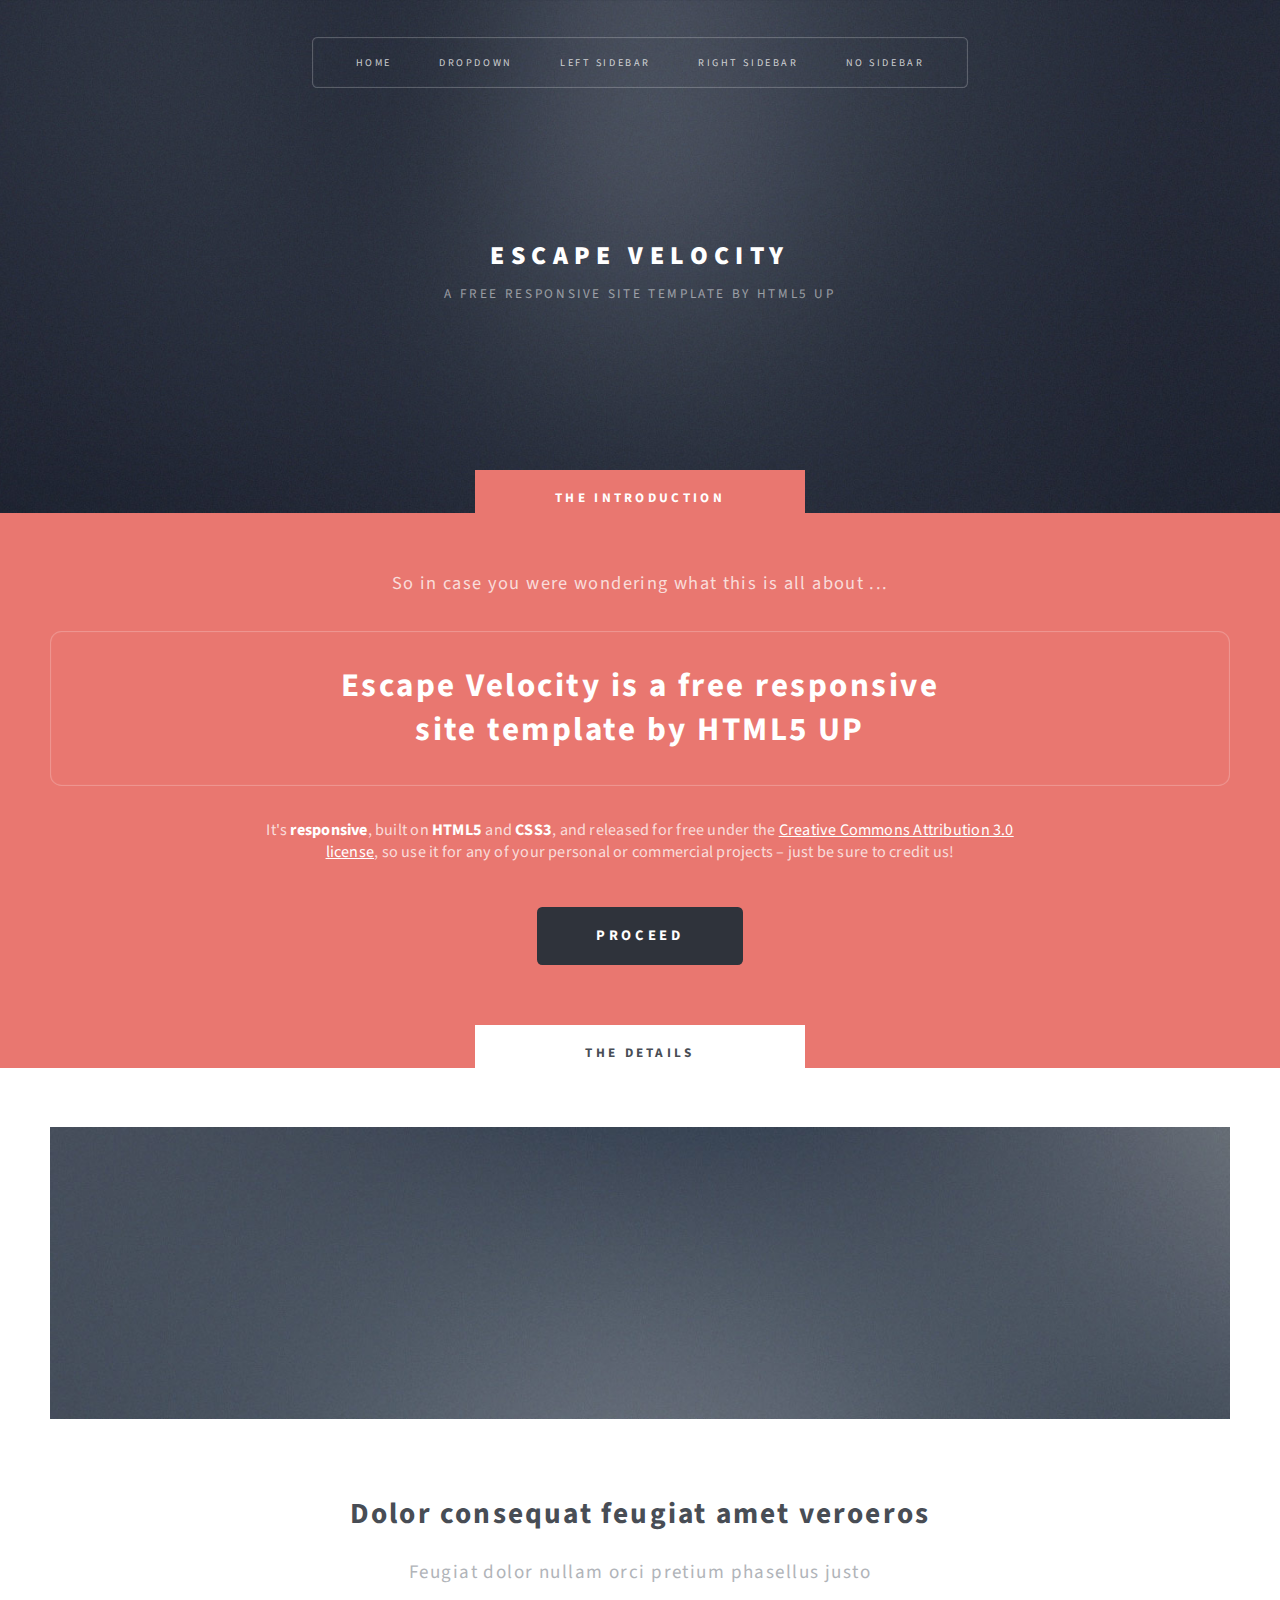
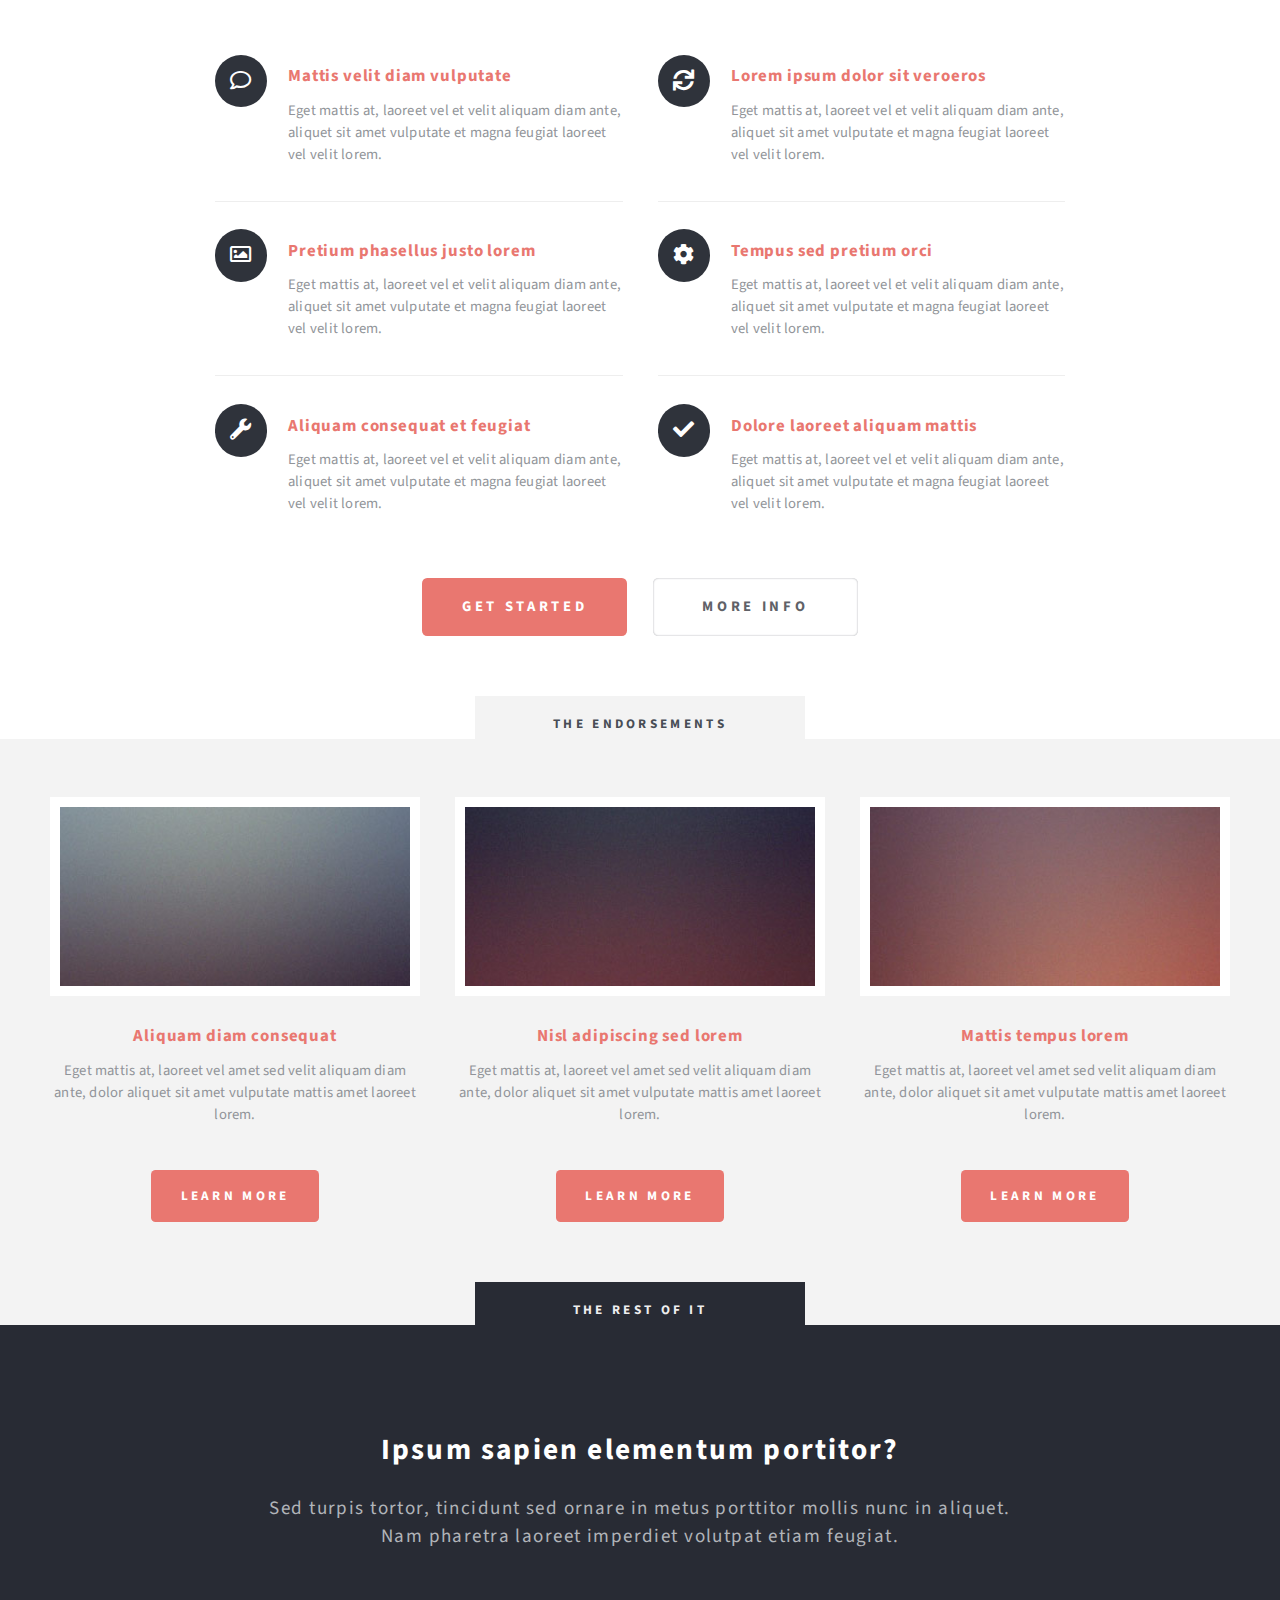
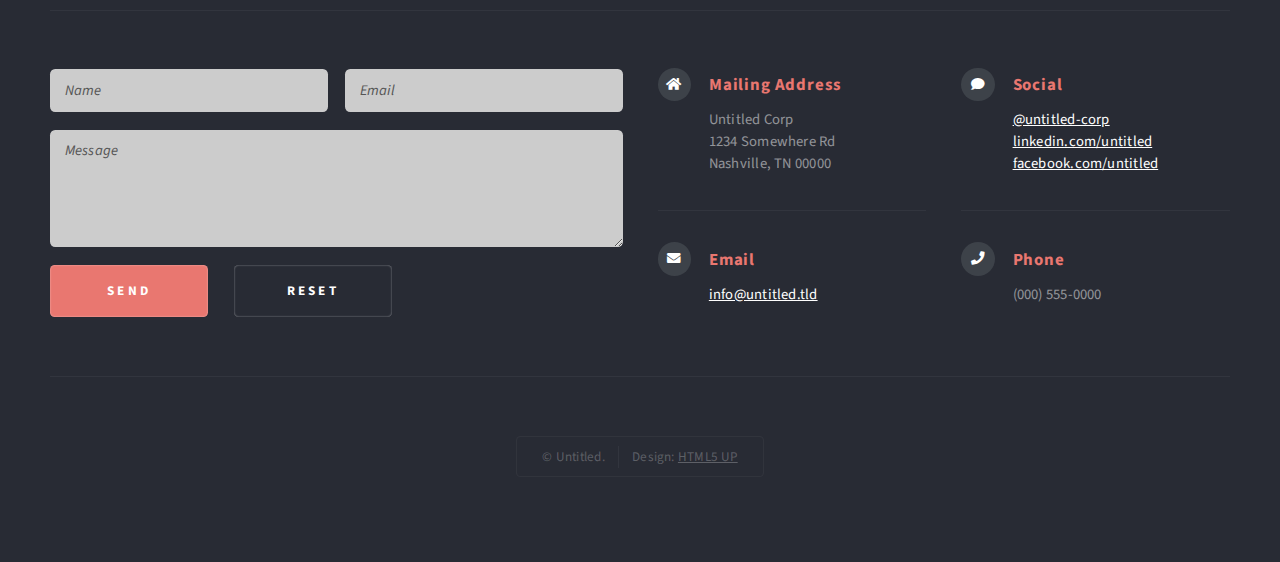
==== commit 8f8da2ed: "removed bloat" ====
--- a/index.html
+++ b/index.html
@@ -1,20 +1,16 @@
 <!DOCTYPE HTML>
-<!--
-	Escape Velocity by HTML5 UP
-	html5up.net | @ajlkn
-	Free for personal and commercial use under the CCA 3.0 license (html5up.net/license)
--->
 <html>
 	<head>
-		<title>Escape Velocity by HTML5 UP</title>
+		<title>Frocode Portfolio</title>
 		<meta charset="utf-8" />
 		<meta name="viewport" content="width=device-width, initial-scale=1, user-scalable=no" />
-		<link rel="stylesheet" href="assets/css/main.css" />
+		<link href="https://fonts.googleapis.com/css?family=Lexend+Deca|Scheherazade&display=swap" rel="stylesheet">
 		<link rel="stylesheet" href="css/reset.css" />
 		<link rel="stylesheet" href="css/base.css" />
 		<link rel="stylesheet" href="css/layout.css" />
 		<link rel="stylesheet" href="css/modules.css" />
 		<link rel="stylesheet" href="css/responsive.css" />
+
 	</head>
 	<body class="homepage is-preload">
 		<div id="page-wrapper">
@@ -276,12 +272,12 @@
 		</div>
 
 		<!-- Scripts -->
-			<script src="assets/js/jquery.min.js"></script>
-			<script src="assets/js/jquery.dropotron.min.js"></script>
-			<script src="assets/js/browser.min.js"></script>
-			<script src="assets/js/breakpoints.min.js"></script>
-			<script src="assets/js/util.js"></script>
-			<script src="assets/js/main.js"></script>
+			<script src="js/jquery.min.js"></script>
+			<script src="js/jquery.dropotron.min.js"></script>
+			<script src="js/browser.min.js"></script>
+			<script src="js/breakpoints.min.js"></script>
+			<script src="js/util.js"></script>
+			<script src="js/main.js"></script>
 
 	</body>
 </html>
--- a/css/base.css
+++ b/css/base.css
@@ -1,5 +1,8 @@
 @import url("fontawesome-all.min.css");
 @import url("https://fonts.googleapis.com/css?family=Source+Sans+Pro:400,400italic,700,900");
+
+/* font-family: 'Lexend Deca', sans-serif;
+font-family: 'Scheherazade', serif; */
 
 /* BASIC GLOBALS */
 body {
--- a/css/layout.css
+++ b/css/layout.css
@@ -1,3 +1,6 @@
+/* font-family: 'Lexend Deca', sans-serif;
+font-family: 'Scheherazade', serif; */
+
 sub {
   position: relative;
   top: 0.5em;
--- a/css/modules.css
+++ b/css/modules.css
@@ -1,3 +1,6 @@
+/* font-family: 'Lexend Deca', sans-serif;
+font-family: 'Scheherazade', serif; */
+
 /*ACTIONS */
 ul.actions {
   list-style: none;
